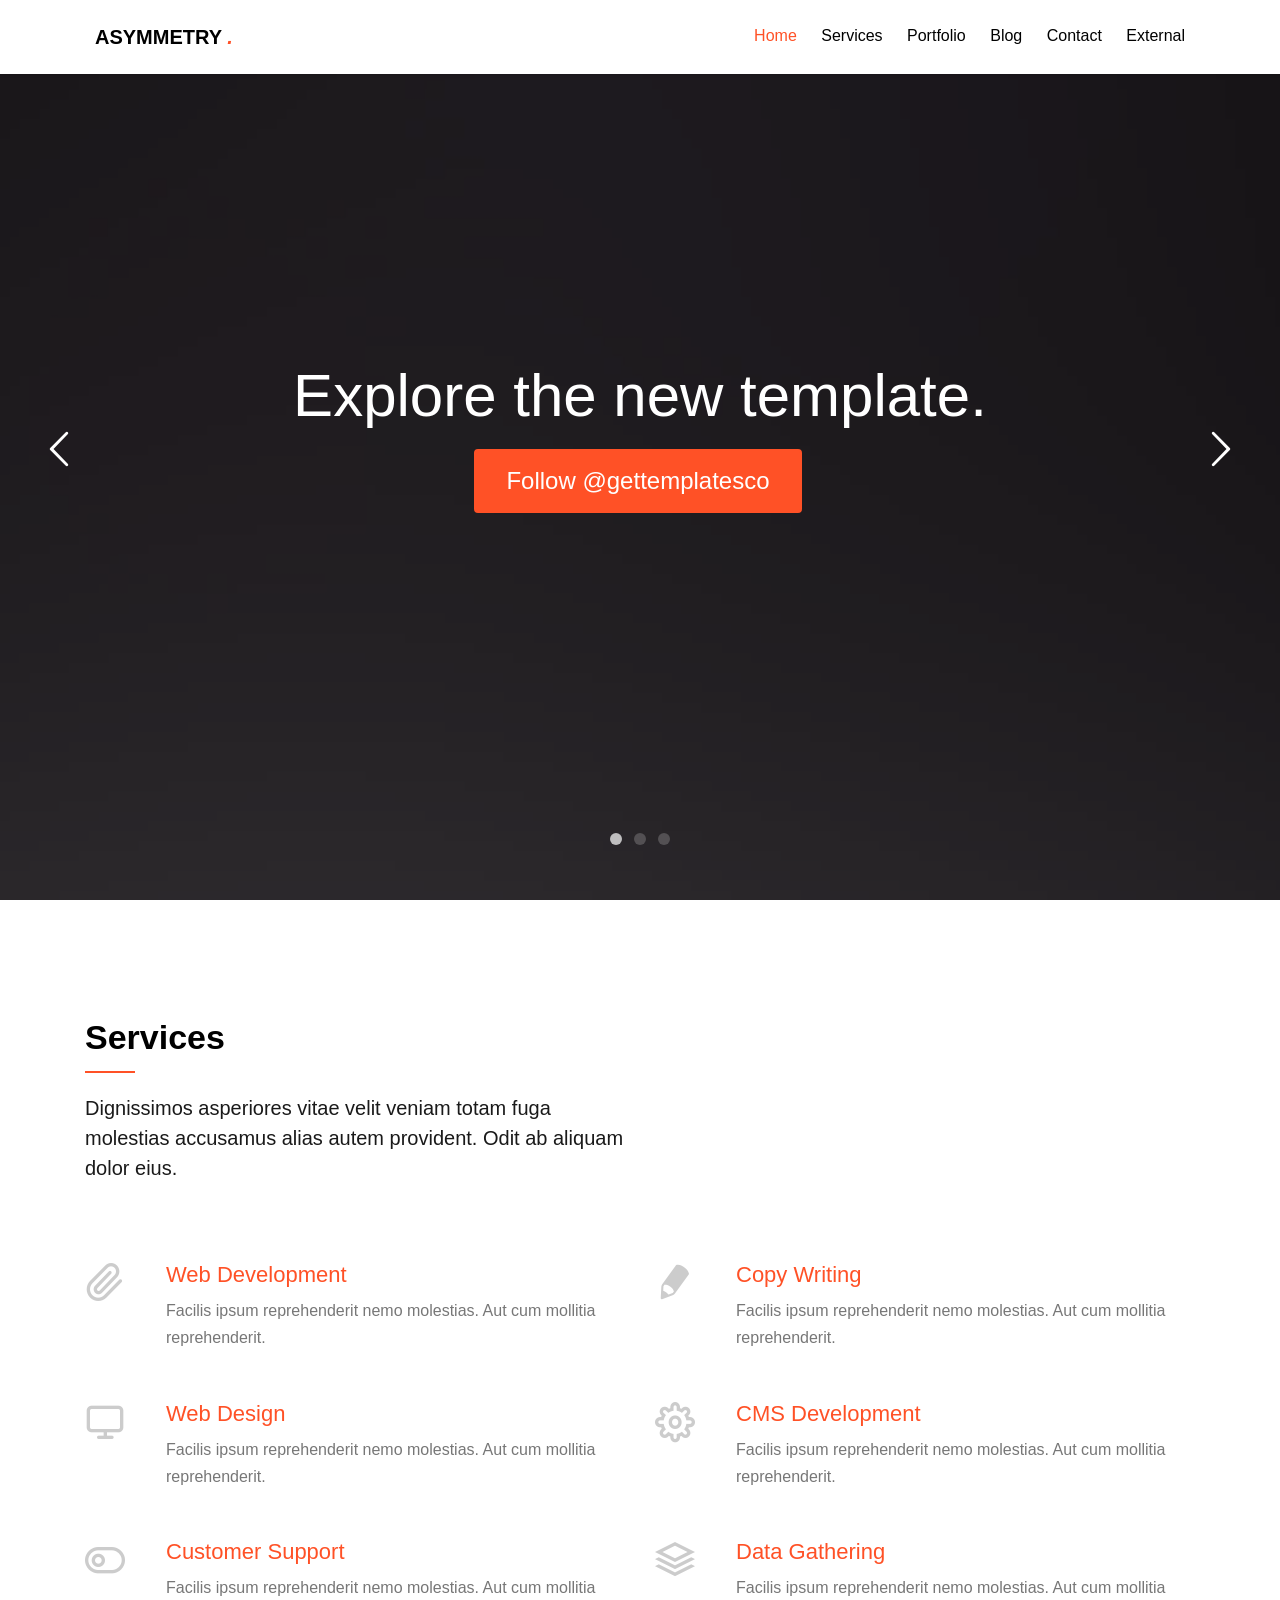
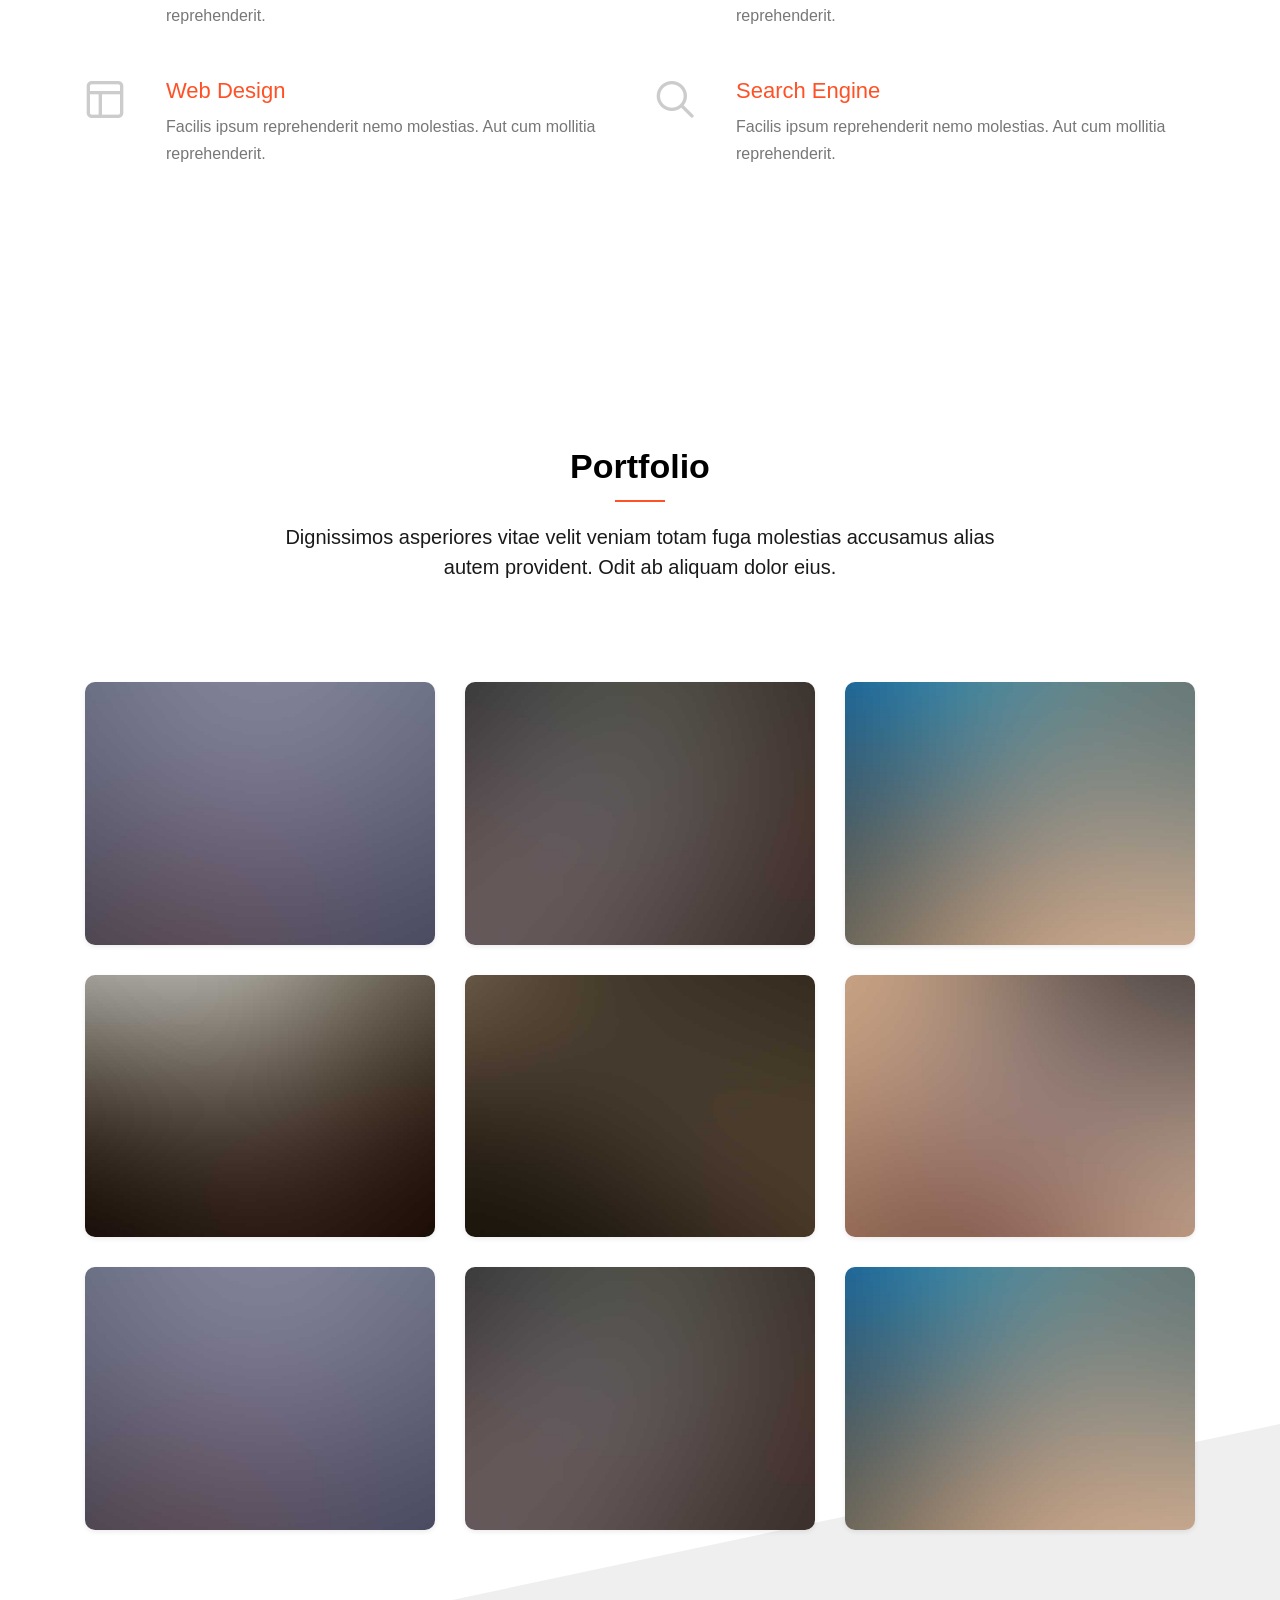
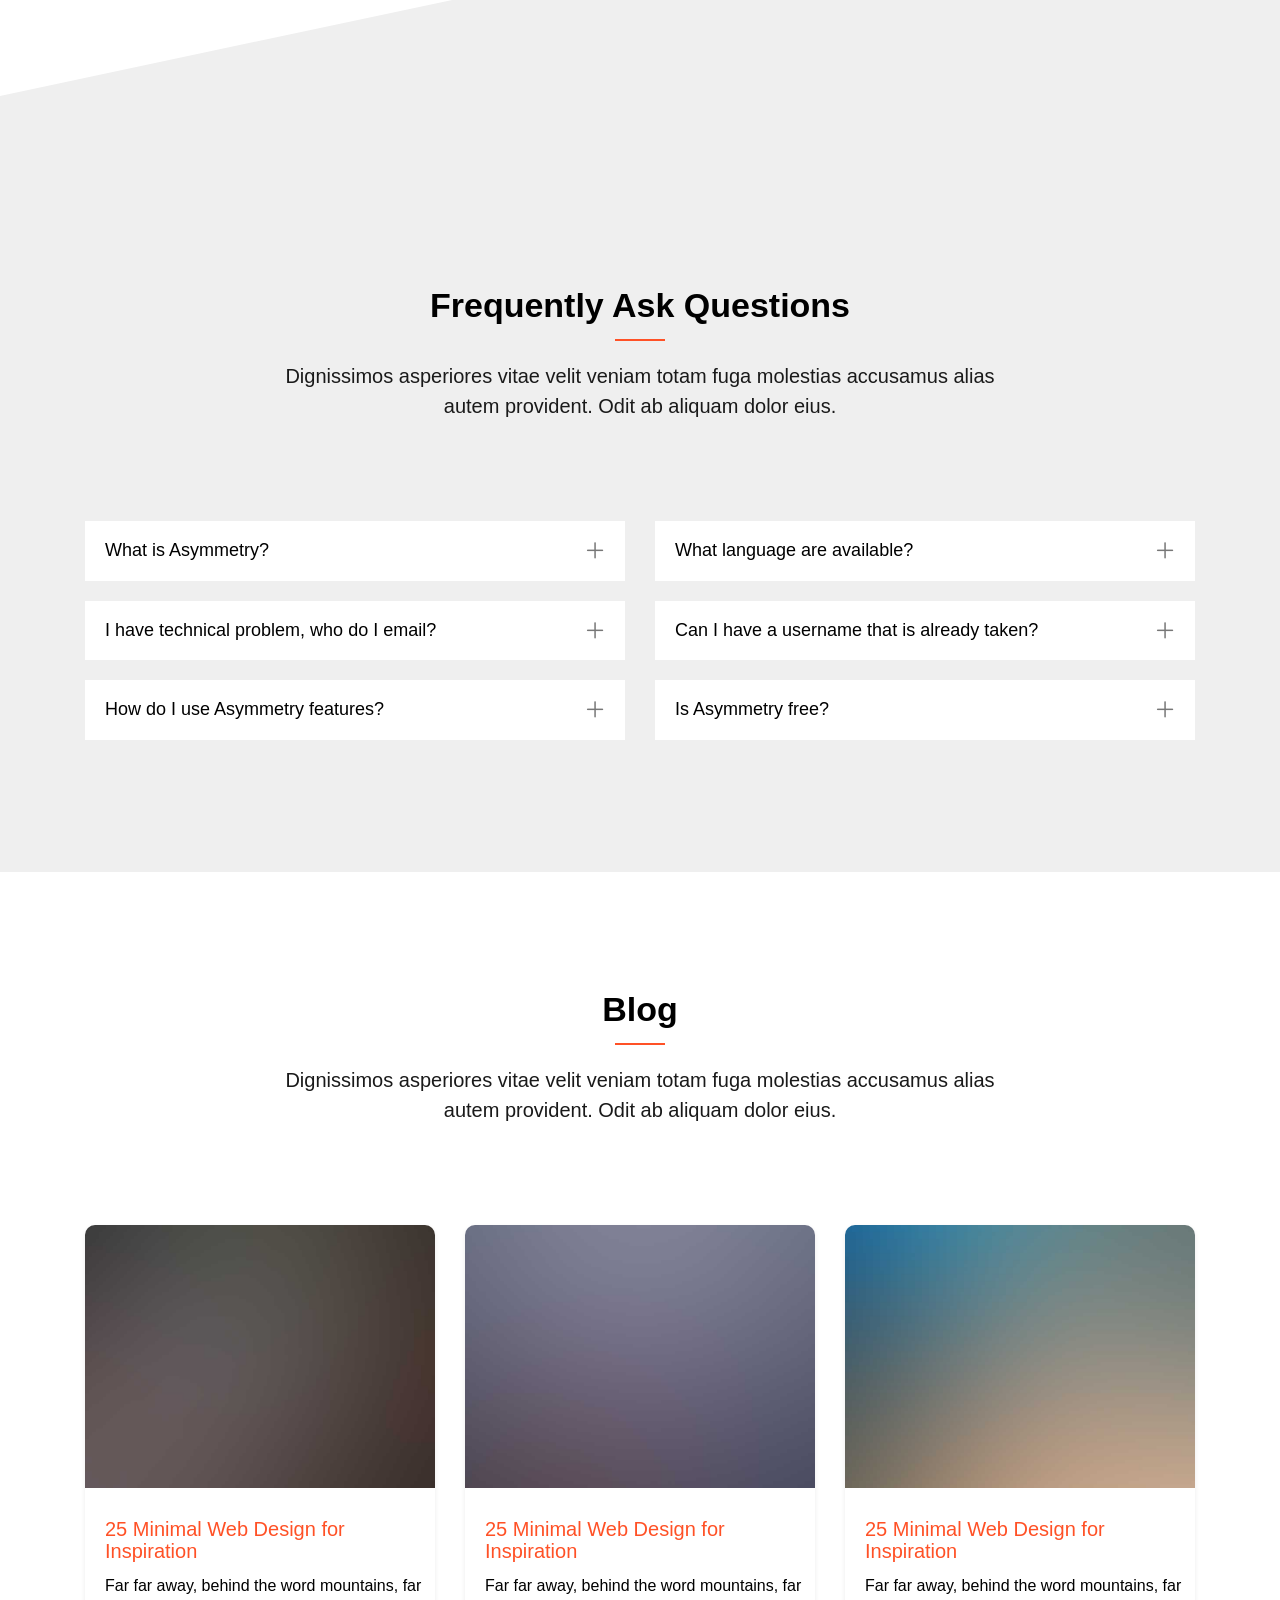
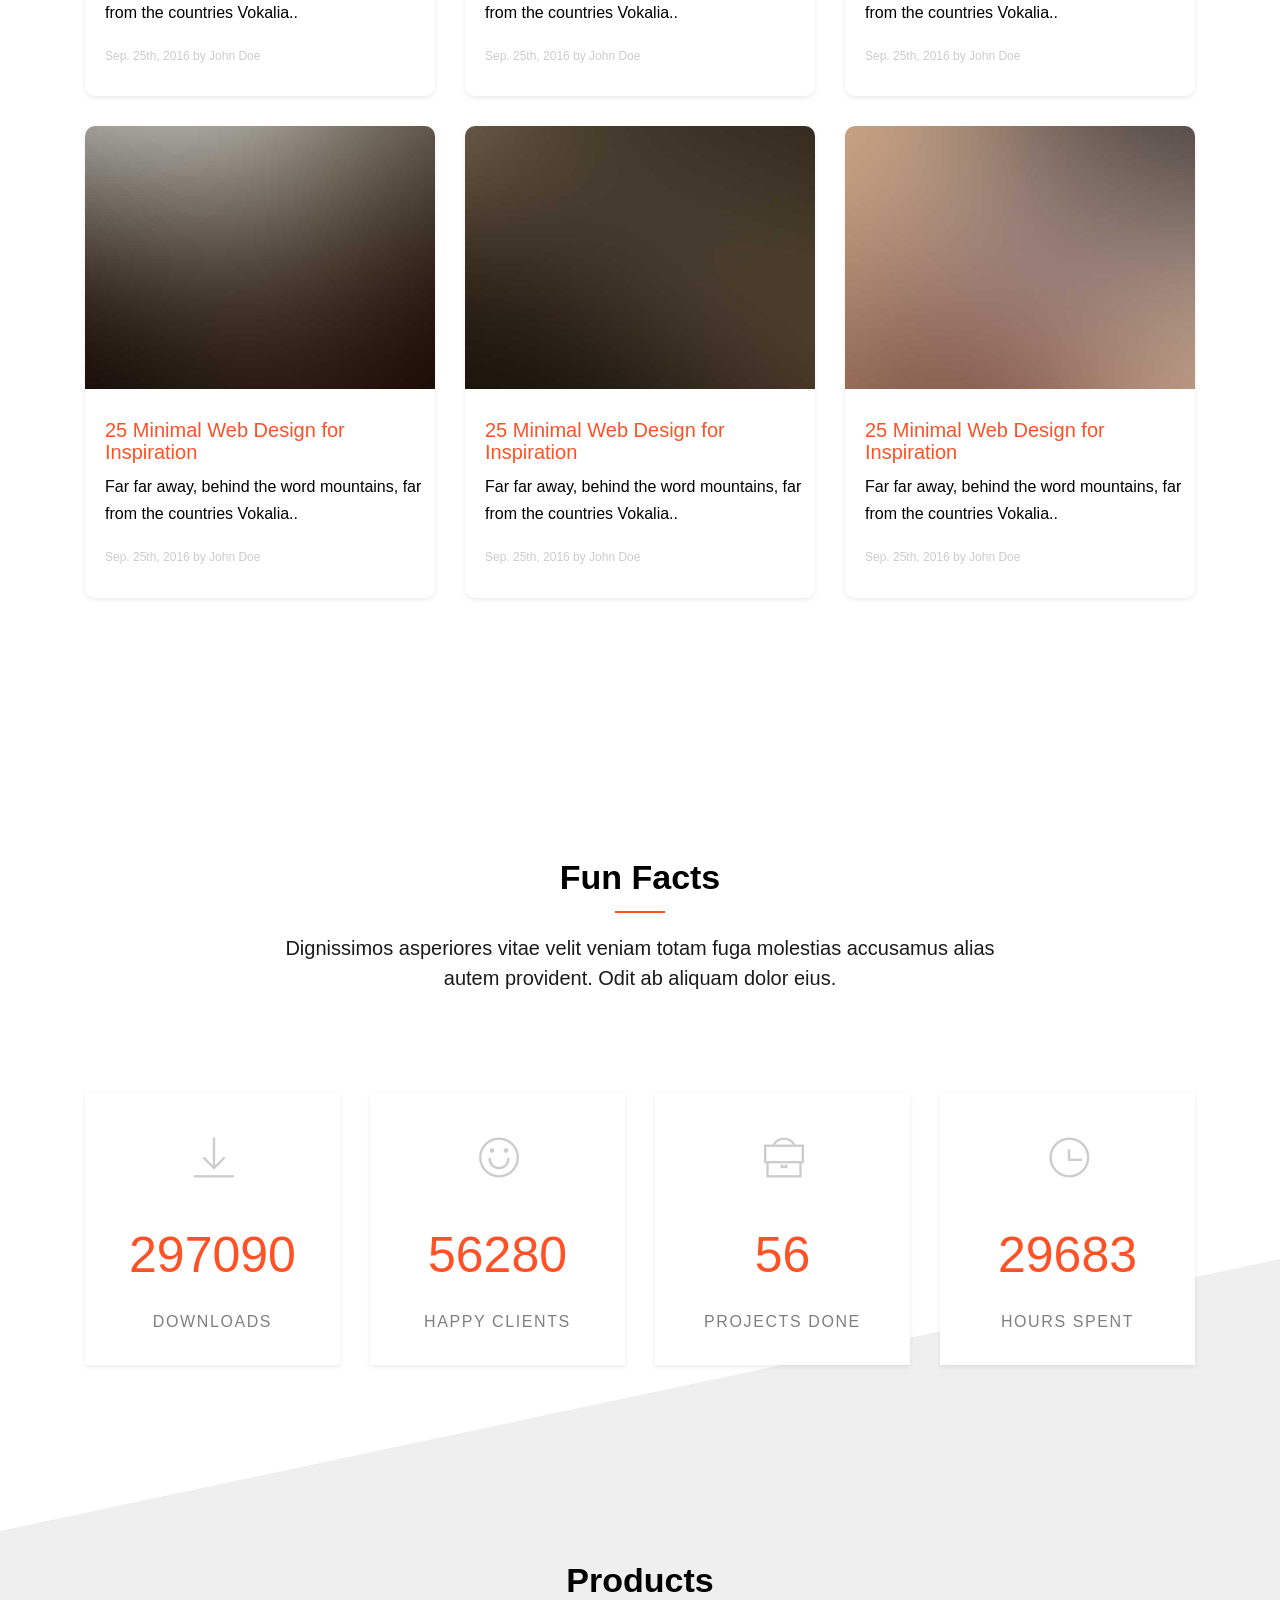
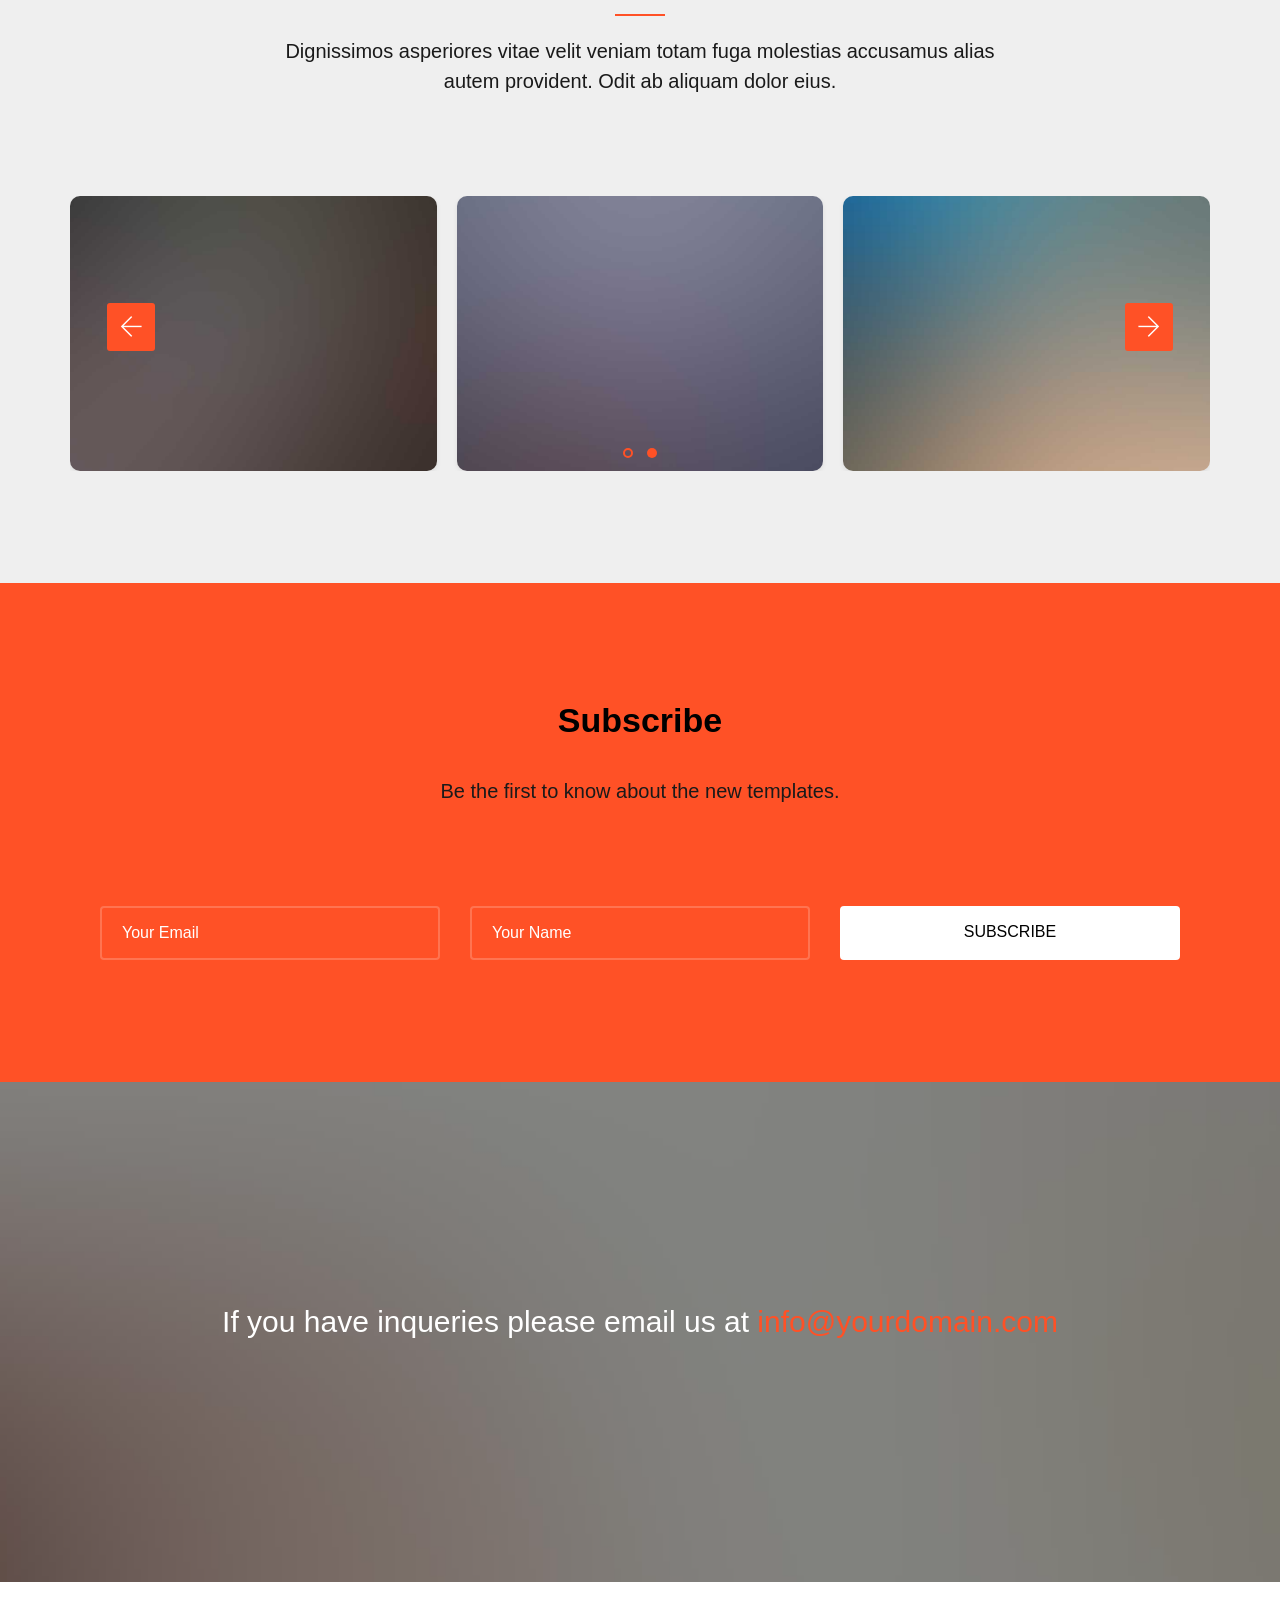
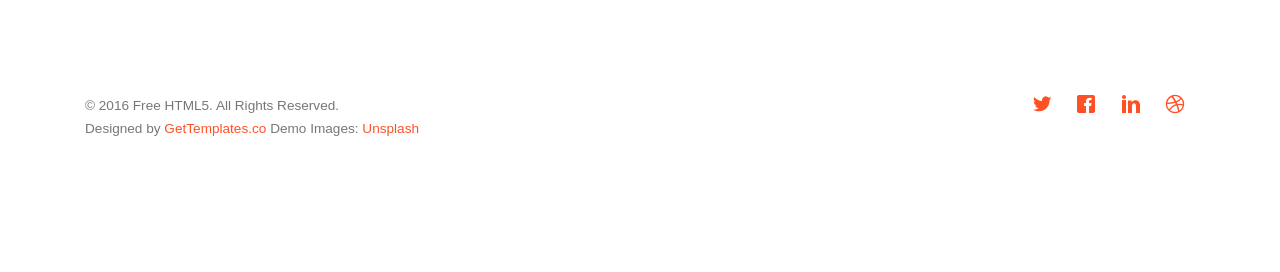
==== index.html @ 31408f21 "git設定" ====
<!DOCTYPE HTML>
<!--
	Asymmetry by gettemplates.co
	Twitter: http://twitter.com/gettemplateco
	URL: http://gettemplates.co
-->
<html>
	<head>
	<meta charset="utf-8">
	<meta http-equiv="X-UA-Compatible" content="IE=edge">
	<title>Asymmetry &mdash; Free Website Template, Free HTML5 Template by gettemplates.co</title>
	<meta name="viewport" content="width=device-width, initial-scale=1">
	<meta name="description" content="Free HTML5 Website Template by gettemplates.co" />
	<meta name="keywords" content="free website templates, free html5, free template, free bootstrap, free website template, html5, css3, mobile first, responsive" />
	<meta name="author" content="gettemplates.co" />

  	<!-- Facebook and Twitter integration -->
	<meta property="og:title" content=""/>
	<meta property="og:image" content=""/>
	<meta property="og:url" content=""/>
	<meta property="og:site_name" content=""/>
	<meta property="og:description" content=""/>
	<meta name="twitter:title" content="" />
	<meta name="twitter:image" content="" />
	<meta name="twitter:url" content="" />
	<meta name="twitter:card" content="" />

	<!-- <link href="https://fonts.googleapis.com/css?family=Droid+Sans" rel="stylesheet"> -->
	
	<!-- Animate.css -->
	<link rel="stylesheet" href="css/animate.css">
	<!-- Icomoon Icon Fonts-->
	<link rel="stylesheet" href="css/icomoon.css">
	<!-- Themify Icons-->
	<link rel="stylesheet" href="css/themify-icons.css">
	<!-- Bootstrap  -->
	<link rel="stylesheet" href="css/bootstrap.css">
	<!-- Magnific Popup -->
	<link rel="stylesheet" href="css/magnific-popup.css">
	<!-- Owl Carousel  -->
	<link rel="stylesheet" href="css/owl.carousel.min.css">
	<link rel="stylesheet" href="css/owl.theme.default.min.css">
	<!-- Flexslider -->
	<link rel="stylesheet" href="css/flexslider.css">
	<!-- Theme style  -->
	<link rel="stylesheet" href="css/style.css">

	<!-- Modernizr JS -->
	<script src="js/modernizr-2.6.2.min.js"></script>
	<!-- FOR IE9 below -->
	<!--[if lt IE 9]>
	<script src="js/respond.min.js"></script>
	<![endif]-->

	</head>
	<body>
		
	<div class="gtco-loader"></div>
	
	<div id="page">
	<nav class="gtco-nav" role="navigation">
		<div class="gtco-container">
			<div class="row">
				<div class="col-sm-2 col-xs-12">
					<div id="gtco-logo"><a href="index.html">Asymmetry <em>.</em></a></div>
				</div>
				<div class="col-xs-10 text-right menu-1 main-nav">
					<ul>
						<li class="active"><a href="#" data-nav-section="home">Home</a></li>
						<li><a href="#" data-nav-section="services">Services</a></li>
						<li><a href="#" data-nav-section="portfolio">Portfolio</a></li>
						<li><a href="#" data-nav-section="blog">Blog</a></li>
						<li><a href="#" data-nav-section="contact">Contact</a></li>
						<li><a href="http://gettemplates.co/" class="external">External</a></li>
					</ul>
				</div>
			</div>
			
		</div>
	</nav>

	<div id="gtco-hero" class="js-fullheight"  data-section="home">
		<div class="flexslider js-fullheight">
			<ul class="slides">
		   	<li style="background-image: url(images/img_bg_1.jpg);">
		   		<div class="overlay"></div>
		   		<div class="container">
		   			<div class="col-md-10 col-md-offset-1 text-center js-fullheight slider-text">
		   				<div class="slider-text-inner">
		   					<h2>Explore the new template.</h2>
		   					<p><a href="http://twitter.com/gettempaltesco" target="_blank" class="btn btn-primary btn-lg">Follow @gettemplatesco</a></p>
		   				</div>
		   			</div>
		   		</div>
		   	</li>
		   	<li style="background-image: url(images/img_bg_2.jpg);">
		   		<div class="overlay"></div>
		   		<div class="container">
		   			<div class="col-md-10 col-md-offset-1 text-center js-fullheight slider-text">
		   				<div class="slider-text-inner">
		   					<h2>Creative. Innovative.Intuitive.</h2>
		   					<p><a href="#" class="btn btn-primary btn-lg">Get started</a></p>
		   				</div>
		   			</div>
		   		</div>
		   	</li>
		   	<li style="background-image: url(images/img_bg_3.jpg);">
		   		<div class="overlay"></div>
		   		<div class="container">
		   			<div class="col-md-10 col-md-offset-1 text-center js-fullheight slider-text">
		   				<div class="slider-text-inner">
		   					<h2>A new experience.</h2>
		   					<p><a href="#" class="btn btn-primary btn-lg">Get started</a></p>
		   				</div>
		   			</div>
		   		</div>
		   	</li>
		  	</ul>
	  	</div>
	</div>

	<div class="gtco-section-overflow">

		<div class="gtco-section" id="gtco-services" data-section="services">
			<div class="gtco-container">
				<div class="row">
					<div class="col-md-6">
						<div class="gtco-heading">
							<h2 class="gtco-left">Services</h2>
							<p>Dignissimos asperiores vitae velit veniam totam fuga molestias accusamus alias autem provident. Odit ab aliquam dolor eius.</p>
						</div>
					</div>
				</div>
				<div class="row">
					<div class="col-md-6">
						<div class="row">

							<div class="col-md-12">
								<div class="feature-left">
									<span class="icon">
										<i class="icon-paper-clip"></i>
									</span>
									<div class="feature-copy">
										<h3>Web Development</h3>
										<p>Facilis ipsum reprehenderit nemo molestias. Aut cum mollitia reprehenderit.</p>
									</div>
								</div>
							</div>
							<div class="col-md-12">
								<div class="feature-left">
									<span class="icon">
										<i class="icon-monitor"></i>
									</span>
									<div class="feature-copy">
										<h3>Web Design</h3>
										<p>Facilis ipsum reprehenderit nemo molestias. Aut cum mollitia reprehenderit.</p>
									</div>
								</div>
							</div>
							<div class="col-md-12">
								<div class="feature-left">
									<span class="icon">
										<i class="icon-toggle"></i>
									</span>
									<div class="feature-copy">
										<h3>Customer Support</h3>
										<p>Facilis ipsum reprehenderit nemo molestias. Aut cum mollitia reprehenderit.</p>
									</div>
								</div>
							</div>
							<div class="col-md-12">
								<div class="feature-left">
									<span class="icon">
										<i class="icon-layout"></i>
									</span>
									<div class="feature-copy">
										<h3>Web Design</h3>
										<p>Facilis ipsum reprehenderit nemo molestias. Aut cum mollitia reprehenderit.</p>
									</div>
								</div>
							</div>
						</div>
					</div>
					<div class="col-md-6 animate-box" data-animate-effect="fadeIn">
						<div class="row">
							<div class="col-md-12">
								<div class="feature-left">
									<span class="icon">
										<i class="icon-pencil"></i>
									</span>
									<div class="feature-copy">
										<h3>Copy Writing</h3>
										<p>Facilis ipsum reprehenderit nemo molestias. Aut cum mollitia reprehenderit.</p>
									</div>
								</div>
							</div>
							<div class="col-md-12">
								<div class="feature-left">
									<span class="icon">
										<i class="icon-cog"></i>
									</span>
									<div class="feature-copy">
										<h3>CMS Development</h3>
										<p>Facilis ipsum reprehenderit nemo molestias. Aut cum mollitia reprehenderit.</p>
									</div>
								</div>
							</div>
							<div class="col-md-12">
								<div class="feature-left">
									<span class="icon">
										<i class="icon-layers"></i>
									</span>
									<div class="feature-copy">
										<h3>Data Gathering</h3>
										<p>Facilis ipsum reprehenderit nemo molestias. Aut cum mollitia reprehenderit.</p>
									</div>
								</div>
							</div>
							<div class="col-md-12">
								<div class="feature-left">
									<span class="icon">
										<i class="icon-search"></i>
									</span>
									<div class="feature-copy">
										<h3>Search Engine</h3>
										<p>Facilis ipsum reprehenderit nemo molestias. Aut cum mollitia reprehenderit.</p>
									</div>
								</div>
							</div>
						</div>
					</div>
				</div>
			</div>
		</div>

		<div class="gtco-section" id="gtco-portfolio" data-section="portfolio">
			<div class="gtco-container">
				<div class="row">
					<div class="col-md-8 col-md-offset-2 text-center gtco-heading">
						<h2>Portfolio</h2>
						<p>Dignissimos asperiores vitae velit veniam totam fuga molestias accusamus alias autem provident. Odit ab aliquam dolor eius.</p>
					</div>
				</div>
				<div class="row">
					<div class="col-md-4">
						<a href="images/img_2.jpg" class="gtco-card-item image-popup" title="Project name here.">
							<figure>
								<div class="overlay"><i class="ti-plus"></i></div>
								<img src="images/img_2.jpg" alt="Image" class="img-responsive">
							</figure>
						</a>
					</div>
					<div class="col-md-4">
						<a href="images/img_1.jpg" class="gtco-card-item image-popup" title="Project name here.">
							<figure>
								<div class="overlay"><i class="ti-plus"></i></div>
								<img src="images/img_1.jpg" alt="Image" class="img-responsive">
							</figure>
						</a>
					</div>
					<div class="col-md-4">
						<a href="images/img_3.jpg" class="gtco-card-item image-popup" title="Project name here.">
							<figure>
								<div class="overlay"><i class="ti-plus"></i></div>
								<img src="images/img_3.jpg" alt="Image" class="img-responsive">
							</figure>
						</a>
					</div>

					<div class="col-md-4">
						<a href="images/img_4.jpg" class="gtco-card-item image-popup" title="Project name here.">
							<figure>
								<div class="overlay"><i class="ti-plus"></i></div>
								<img src="images/img_4.jpg" alt="Image" class="img-responsive">
							</figure>
						</a>
					</div>
					<div class="col-md-4">
						<a href="images/img_5.jpg" class="gtco-card-item image-popup" title="Project name here.">
							<figure>
								<div class="overlay"><i class="ti-plus"></i></div>
								<img src="images/img_5.jpg" alt="Image" class="img-responsive">
							</figure>
						</a>
					</div>
					<div class="col-md-4">
						<a href="images/img_6.jpg" class="gtco-card-item image-popup" title="Project name here.">
							<figure>
								<div class="overlay"><i class="ti-plus"></i></div>
								<img src="images/img_6.jpg" alt="Image" class="img-responsive">
							</figure>
						</a>
					</div>

					<div class="col-md-4">
						<a href="images/img_2.jpg" class="gtco-card-item image-popup" title="Project name here.">
							<figure>
								<div class="overlay"><i class="ti-plus"></i></div>
								<img src="images/img_2.jpg" alt="Image" class="img-responsive">
							</figure>
						</a>
					</div>
					<div class="col-md-4">
						<a href="images/img_1.jpg" class="gtco-card-item image-popup" title="Project name here.">
							<figure>
								<div class="overlay"><i class="ti-plus"></i></div>
								<img src="images/img_1.jpg" alt="Image" class="img-responsive">
							</figure>
						</a>
					</div>
					<div class="col-md-4">
						<a href="images/img_3.jpg" class="gtco-card-item image-popup" title="Project name here.">
							<figure>
								<div class="overlay"><i class="ti-plus"></i></div>
								<img src="images/img_3.jpg" alt="Image" class="img-responsive">
							</figure>
						</a>
					</div>

				</div>
			</div>
		</div>

		<div class="gtco-section" id="gtco-faq" data-section="faq">
			<div class="gtco-container">
				<div class="row">
					<div class="col-md-8 col-md-offset-2 text-center gtco-heading">
						<h2>Frequently Ask Questions</h2>
						<p>Dignissimos asperiores vitae velit veniam totam fuga molestias accusamus alias autem provident. Odit ab aliquam dolor eius.</p>
					</div>
				</div>
				<div class="row">
					<div class="col-md-6">

						<div class="gtco-accordion">
							<div class="gtco-accordion-heading">
								<div class="icon"><i class="icon-cross"></i></div>
								<h3>What is Asymmetry?</h3>
							</div>
							<div class="gtco-accordion-content">
								<div class="inner">
									<p>Far far away, behind the word mountains, far from the countries Vokalia and Consonantia, there live the blind texts. Separated they live in Bookmarksgrove right at the coast of the Semantics, a large language ocean.</p>
								</div>
							</div>
						</div>
						<div class="gtco-accordion">
							<div class="gtco-accordion-heading">
								<div class="icon"><i class="icon-cross"></i></div>
								<h3>I have technical problem, who do I email?</h3>
							</div>
							<div class="gtco-accordion-content">
								<div class="inner">
									<p>Far far away, behind the word mountains, far from the countries Vokalia and Consonantia, there live the blind texts. Separated they live in Bookmarksgrove right at the coast of the Semantics, a large language ocean.</p>
								</div>
							</div>
						</div>
						<div class="gtco-accordion">
							<div class="gtco-accordion-heading">
								<div class="icon"><i class="icon-cross"></i></div>
								<h3>How do I use Asymmetry features?</h3>
							</div>
							<div class="gtco-accordion-content">
								<div class="inner">
									<p>Far far away, behind the word mountains, far from the countries Vokalia and Consonantia, there live the blind texts. Separated they live in Bookmarksgrove right at the coast of the Semantics, a large language ocean.</p>
								</div>
							</div>
						</div>

					</div>
					<div class="col-md-6">

						<div class="gtco-accordion">
							<div class="gtco-accordion-heading">
								<div class="icon"><i class="icon-cross"></i></div>
								<h3>What language are available?</h3>
							</div>
							<div class="gtco-accordion-content">
								<div class="inner">
									<p>Far far away, behind the word mountains, far from the countries Vokalia and Consonantia, there live the blind texts. Separated they live in Bookmarksgrove right at the coast of the Semantics, a large language ocean.</p>
								</div>
							</div>
						</div>
						<div class="gtco-accordion">
							<div class="gtco-accordion-heading">
								<div class="icon"><i class="icon-cross"></i></div>
								<h3>Can I have a username that is already taken?</h3>
							</div>
							<div class="gtco-accordion-content">
								<div class="inner">
									<p>Far far away, behind the word mountains, far from the countries Vokalia and Consonantia, there live the blind texts. Separated they live in Bookmarksgrove right at the coast of the Semantics, a large language ocean.</p>
								</div>
							</div>
						</div>
						<div class="gtco-accordion">
							<div class="gtco-accordion-heading">
								<div class="icon"><i class="icon-cross"></i></div>
								<h3>Is Asymmetry free?</h3>
							</div>
							<div class="gtco-accordion-content">
								<div class="inner">
									<p>Far far away, behind the word mountains, far from the countries Vokalia and Consonantia, there live the blind texts. Separated they live in Bookmarksgrove right at the coast of the Semantics, a large language ocean.</p>
								</div>
							</div>
						</div>

					</div>
				</div>
			</div>
		</div>

	</div>
	
	<div id="gtco-blog" data-section="blog">
		<div class="gtco-container">
			<div class="row">
				<div class="col-md-8 col-md-offset-2 text-center gtco-heading">
					<h2>Blog</h2>
					<p>Dignissimos asperiores vitae velit veniam totam fuga molestias accusamus alias autem provident. Odit ab aliquam dolor eius.</p>
				</div>
			</div>
			<div class="row">
				<div class="col-md-4">
					<a href="#" class="gtco-card-item has-text">
						<figure>
							<div class="overlay"><i class="ti-plus"></i></div>
							<img src="images/img_1.jpg" alt="Image" class="img-responsive">
						</figure>
						<div class="gtco-text text-left">
							<h2>25 Minimal Web Design for Inspiration</h2>
							<p>Far far away, behind the word mountains, far from the countries Vokalia..</p>
							<p class="gtco-category">Sep. 25th, 2016 by John Doe</p>
						</div>
					</a>
				</div>

				<div class="col-md-4">
					<a href="#" class="gtco-card-item has-text">
						<figure>
							<div class="overlay"><i class="ti-plus"></i></div>
							<img src="images/img_2.jpg" alt="Image" class="img-responsive">
						</figure>
						<div class="gtco-text text-left">
							<h2>25 Minimal Web Design for Inspiration</h2>
							<p>Far far away, behind the word mountains, far from the countries Vokalia..</p>
							<p class="gtco-category">Sep. 25th, 2016 by John Doe</p>
						</div>
					</a>
				</div>
				<div class="clearfix visible-sm-block"></div>
				<div class="col-md-4">
					<a href="#" class="gtco-card-item has-text">
						<figure>
							<div class="overlay"><i class="ti-plus"></i></div>
							<img src="images/img_3.jpg" alt="Image" class="img-responsive">
						</figure>
						<div class="gtco-text text-left">
							<h2>25 Minimal Web Design for Inspiration</h2>
							<p>Far far away, behind the word mountains, far from the countries Vokalia..</p>
							<p class="gtco-category">Sep. 25th, 2016 by John Doe</p>
						</div>
					</a>
				</div>
				<div class="clearfix visible-lg-block visible-md-block"></div>

				<div class="col-md-4">
					<a href="#" class="gtco-card-item has-text">
						<figure>
							<div class="overlay"><i class="ti-plus"></i></div>
							<img src="images/img_4.jpg" alt="Image" class="img-responsive">
						</figure>
						<div class="gtco-text text-left">
							<h2>25 Minimal Web Design for Inspiration</h2>
							<p>Far far away, behind the word mountains, far from the countries Vokalia..</p>
							<p class="gtco-category">Sep. 25th, 2016 by John Doe</p>
						</div>
					</a>
				</div>
				<div class="clearfix visible-sm-block"></div>

				<div class="col-md-4">
					<a href="#" class="gtco-card-item has-text">
						<figure>
							<div class="overlay"><i class="ti-plus"></i></div>
							<img src="images/img_5.jpg" alt="Image" class="img-responsive">
						</figure>
						<div class="gtco-text text-left">
							<h2>25 Minimal Web Design for Inspiration</h2>
							<p>Far far away, behind the word mountains, far from the countries Vokalia..</p>
							<p class="gtco-category">Sep. 25th, 2016 by John Doe</p>
						</div>
					</a>
				</div>

				<div class="col-md-4">
					<a href="#" class="gtco-card-item has-text">
						<figure>
							<div class="overlay"><i class="ti-plus"></i></div>
							<img src="images/img_6.jpg" alt="Image" class="img-responsive">
						</figure>
						<div class="gtco-text text-left">
							<h2>25 Minimal Web Design for Inspiration</h2>
							<p>Far far away, behind the word mountains, far from the countries Vokalia..</p>
							<p class="gtco-category">Sep. 25th, 2016 by John Doe</p>
						</div>
					</a>
				</div>
				<div class="clearfix visible-lg-block visible-md-block"></div>
				<div class="clearfix visible-sm-block"></div>

			</div>
		</div>
	</div>

	<div class="gtco-section-overflow">
		<div id="gtco-counter" class="gtco-section">
			<div class="gtco-container">

				<div class="row">
					<div class="col-md-8 col-md-offset-2 text-center gtco-heading">
						<h2>Fun Facts</h2>
						<p>Dignissimos asperiores vitae velit veniam totam fuga molestias accusamus alias autem provident. Odit ab aliquam dolor eius.</p>
					</div>
				</div>

				<div class="row">
					
					<div class="col-md-3 col-sm-6 animate-box" data-animate-effect="fadeInLeft">
						<div class="feature-center">
							<span class="icon">
								<i class="ti-download"></i>
							</span>
							<span class="counter js-counter" data-from="0" data-to="2122070" data-speed="5000" data-refresh-interval="50">1</span>
							<span class="counter-label">Downloads</span>

						</div>
					</div>
					<div class="col-md-3 col-sm-6 animate-box" data-animate-effect="fadeInLeft">
						<div class="feature-center">
							<span class="icon">
								<i class="ti-face-smile"></i>
							</span>
							<span class="counter js-counter" data-from="0" data-to="402002" data-speed="5000" data-refresh-interval="50">1</span>
							<span class="counter-label">Happy Clients</span>
						</div>
					</div>
					<div class="col-md-3 col-sm-6 animate-box" data-animate-effect="fadeInLeft">
						<div class="feature-center">
							<span class="icon">
								<i class="ti-briefcase"></i>
							</span>
							<span class="counter js-counter" data-from="0" data-to="402" data-speed="5000" data-refresh-interval="50">1</span>
							<span class="counter-label">Projects Done</span>
						</div>
					</div>
					<div class="col-md-3 col-sm-6 animate-box" data-animate-effect="fadeInLeft">
						<div class="feature-center">
							<span class="icon">
								<i class="ti-time"></i>
							</span>
							<span class="counter js-counter" data-from="0" data-to="212023" data-speed="5000" data-refresh-interval="50">1</span>
							<span class="counter-label">Hours Spent</span>

						</div>
					</div>
						
				</div>
			</div>
		</div>

		<div id="gtco-products" data-section="products">
			<div class="gtco-container">
				<div class="row">
					<div class="col-md-8 col-md-offset-2 text-center gtco-heading">
						<h2>Products</h2>
						<p>Dignissimos asperiores vitae velit veniam totam fuga molestias accusamus alias autem provident. Odit ab aliquam dolor eius.</p>
					</div>
				</div>
				<div class="row">
					<div class="owl-carousel owl-carousel-carousel">
						<div class="item">
							<img src="images/img_1.jpg" alt="Free HTML5 Bootstrap Template by GetTemplates.co">
						</div>
						<div class="item">
							<img src="images/img_2.jpg" alt="Free HTML5 Bootstrap Template by GetTemplates.co">
						</div>
						<div class="item">
							<img src="images/img_3.jpg" alt="Free HTML5 Bootstrap Template by GetTemplates.co">
						</div>
						<div class="item">
							<img src="images/img_4.jpg" alt="Free HTML5 Bootstrap Template by GetTemplates.co">
						</div>
					</div>
				</div>
			</div>
		</div>

	</div>
	

	<div id="gtco-subscribe">
		<div class="gtco-container">
			<div class="row">
				<div class="col-md-8 col-md-offset-2 text-center gtco-heading">
					<h2>Subscribe</h2>
					<p>Be the first to know about the new templates.</p>
				</div>
			</div>
			<div class="row">
				<div class="col-md-12">
					<form class="form-inline">
						<div class="col-md-4 col-sm-4">
							<div class="form-group">
								<label for="email" class="sr-only">Email</label>
								<input type="email" class="form-control" id="email" placeholder="Your Email">
							</div>
						</div>
						<div class="col-md-4 col-sm-4">
							<div class="form-group">
								<label for="name" class="sr-only">Name</label>
								<input type="text" class="form-control" id="name" placeholder="Your Name">
							</div>
						</div>
						<div class="col-md-4 col-sm-4">
							<button type="submit" class="btn btn-danger btn-block">Subscribe</button>
						</div>
					</form>
				</div>
			</div>
		</div>
	</div>
	
	<div id="gtco-contact" data-section="contact" class="gtco-cover gtco-cover-xs" style="background-image:url(images/img_bg_2.jpg);">
		<div class="overlay"></div>
		<div class="gtco-container">
			<div class="row text-center">
				<div class="display-t">
					<div class="display-tc">
						<div class="col-md-12">
							<h3>If you have inqueries please email us at <a href="#">info@yourdomain.com</a></h3>
						</div>
					</div>
				</div>
			</div>
		</div>
	</div>
	

	<footer id="gtco-footer" role="contentinfo">
		<div class="gtco-container">
			
			<div class="row copyright">
				<div class="col-md-12">
					<p class="pull-left">
						<small class="block">&copy; 2016 Free HTML5. All Rights Reserved.</small> 
						<small class="block">Designed by <a href="http://gettemplates.co/" target="_blank">GetTemplates.co</a> Demo Images: <a href="http://unsplash.co/" target="_blank">Unsplash</a></small>
					</p>
					<p class="pull-right">
						<ul class="gtco-social-icons pull-right">
							<li><a href="#"><i class="icon-twitter"></i></a></li>
							<li><a href="#"><i class="icon-facebook"></i></a></li>
							<li><a href="#"><i class="icon-linkedin"></i></a></li>
							<li><a href="#"><i class="icon-dribbble"></i></a></li>
						</ul>
					</p>
				</div>
			</div>

		</div>
	</footer>
	</div>

	<div class="gototop js-top">
		<a href="#" class="js-gotop"><i class="icon-arrow-up"></i></a>
	</div>
	
	<!-- jQuery -->
	<script src="js/jquery.min.js"></script>
	<!-- jQuery Easing -->
	<script src="js/jquery.easing.1.3.js"></script>
	<!-- Bootstrap -->
	<script src="js/bootstrap.min.js"></script>
	<!-- Waypoints -->
	<script src="js/jquery.waypoints.min.js"></script>
	<!-- Carousel -->
	<script src="js/owl.carousel.min.js"></script>
	<!-- countTo -->
	<script src="js/jquery.countTo.js"></script>
	<!-- Flexslider -->
	<script src="js/jquery.flexslider-min.js"></script>
	<!-- Magnific Popup -->
	<script src="js/jquery.magnific-popup.min.js"></script>
	<script src="js/magnific-popup-options.js"></script>
	<!-- Main -->
	<script src="js/main.js"></script>

	</body>
</html>
---- css/icomoon.css ----
@font-face {
  font-family: 'icomoon';
  src:  url('../fonts/icomoon/icomoon.eot?6iuir');
  src:  url('../fonts/icomoon/icomoon.eot?6iuir#iefix') format('embedded-opentype'),
    url('../fonts/icomoon/icomoon.ttf?6iuir') format('truetype'),
    url('../fonts/icomoon/icomoon.woff?6iuir') format('woff'),
    url('../fonts/icomoon/icomoon.svg?6iuir#icomoon') format('svg');
  font-weight: normal;
  font-style: normal;
}

[class^="icon-"], [class*=" icon-"] {
  /* use !important to prevent issues with browser extensions that change fonts */
  font-family: 'icomoon' !important;
  speak: none;
  font-style: normal;
  font-weight: normal;
  font-variant: normal;
  text-transform: none;
  line-height: 1;

  /* Better Font Rendering =========== */
  -webkit-font-smoothing: antialiased;
  -moz-osx-font-smoothing: grayscale;
}

.icon-eye:before {
  content: "\e000";
}
.icon-paper-clip:before {
  content: "\e001";
}
.icon-mail:before {
  content: "\e002";
}
.icon-toggle:before {
  content: "\e003";
}
.icon-layout:before {
  content: "\e004";
}
.icon-link:before {
  content: "\e005";
}
.icon-bell:before {
  content: "\e006";
}
.icon-lock:before {
  content: "\e007";
}
.icon-unlock:before {
  content: "\e008";
}
.icon-ribbon:before {
  content: "\e009";
}
.icon-image:before {
  content: "\e010";
}
.icon-signal:before {
  content: "\e011";
}
.icon-target:before {
  content: "\e012";
}
.icon-clipboard:before {
  content: "\e013";
}
.icon-clock:before {
  content: "\e014";
}
.icon-watch:before {
  content: "\e015";
}
.icon-air-play:before {
  content: "\e016";
}
.icon-camera:before {
  content: "\e017";
}
.icon-video:before {
  content: "\e018";
}
.icon-disc:before {
  content: "\e019";
}
.icon-printer:before {
  content: "\e020";
}
.icon-monitor:before {
  content: "\e021";
}
.icon-server:before {
  content: "\e022";
}
.icon-cog:before {
  content: "\e023";
}
.icon-heart:before {
  content: "\e024";
}
.icon-paragraph:before {
  content: "\e025";
}
.icon-align-justify:before {
  content: "\e026";
}
.icon-align-left:before {
  content: "\e027";
}
.icon-align-center:before {
  content: "\e028";
}
.icon-align-right:before {
  content: "\e029";
}
.icon-book:before {
  content: "\e030";
}
.icon-layers:before {
  content: "\e031";
}
.icon-stack:before {
  content: "\e032";
}
.icon-stack-2:before {
  content: "\e033";
}
.icon-paper:before {
  content: "\e034";
}
.icon-paper-stack:before {
  content: "\e035";
}
.icon-search:before {
  content: "\e036";
}
.icon-zoom-in:before {
  content: "\e037";
}
.icon-zoom-out:before {
  content: "\e038";
}
.icon-reply:before {
  content: "\e039";
}
.icon-circle-plus:before {
  content: "\e040";
}
.icon-circle-minus:before {
  content: "\e041";
}
.icon-circle-check:before {
  content: "\e042";
}
.icon-circle-cross:before {
  content: "\e043";
}
.icon-square-plus:before {
  content: "\e044";
}
.icon-square-minus:before {
  content: "\e045";
}
.icon-square-check:before {
  content: "\e046";
}
.icon-square-cross:before {
  content: "\e047";
}
.icon-microphone:before {
  content: "\e048";
}
.icon-record:before {
  content: "\e049";
}
.icon-skip-back:before {
  content: "\e050";
}
.icon-rewind:before {
  content: "\e051";
}
.icon-play:before {
  content: "\e052";
}
.icon-pause:before {
  content: "\e053";
}
.icon-stop:before {
  content: "\e054";
}
.icon-fast-forward:before {
  content: "\e055";
}
.icon-skip-forward:before {
  content: "\e056";
}
.icon-shuffle:before {
  content: "\e057";
}
.icon-repeat:before {
  content: "\e058";
}
.icon-folder:before {
  content: "\e059";
}
.icon-umbrella:before {
  content: "\e060";
}
.icon-moon:before {
  content: "\e061";
}
.icon-thermometer:before {
  content: "\e062";
}
.icon-drop:before {
  content: "\e063";
}
.icon-sun:before {
  content: "\e064";
}
.icon-cloud:before {
  content: "\e065";
}
.icon-cloud-upload:before {
  content: "\e066";
}
.icon-cloud-download:before {
  content: "\e067";
}
.icon-upload:before {
  content: "\e068";
}
.icon-download:before {
  content: "\e069";
}
.icon-location:before {
  content: "\e070";
}
.icon-location-2:before {
  content: "\e071";
}
.icon-map:before {
  content: "\e072";
}
.icon-battery:before {
  content: "\e073";
}
.icon-head:before {
  content: "\e074";
}
.icon-briefcase:before {
  content: "\e075";
}
.icon-speech-bubble:before {
  content: "\e076";
}
.icon-anchor:before {
  content: "\e077";
}
.icon-globe:before {
  content: "\e078";
}
.icon-box:before {
  content: "\e079";
}
.icon-reload:before {
  content: "\e080";
}
.icon-share:before {
  content: "\e081";
}
.icon-marquee:before {
  content: "\e082";
}
.icon-marquee-plus:before {
  content: "\e083";
}
.icon-marquee-minus:before {
  content: "\e084";
}
.icon-tag:before {
  content: "\e085";
}
.icon-power:before {
  content: "\e086";
}
.icon-command:before {
  content: "\e087";
}
.icon-alt:before {
  content: "\e088";
}
.icon-esc:before {
  content: "\e089";
}
.icon-bar-graph:before {
  content: "\e090";
}
.icon-bar-graph-2:before {
  content: "\e091";
}
.icon-pie-graph:before {
  content: "\e092";
}
.icon-star:before {
  content: "\e093";
}
.icon-arrow-left:before {
  content: "\e094";
}
.icon-arrow-right:before {
  content: "\e095";
}
.icon-arrow-up:before {
  content: "\e096";
}
.icon-arrow-down:before {
  content: "\e097";
}
.icon-volume:before {
  content: "\e098";
}
.icon-mute:before {
  content: "\e099";
}
.icon-content-right:before {
  content: "\e100";
}
.icon-content-left:before {
  content: "\e101";
}
.icon-grid:before {
  content: "\e102";
}
.icon-grid-2:before {
  content: "\e103";
}
.icon-columns:before {
  content: "\e104";
}
.icon-loader:before {
  content: "\e105";
}
.icon-bag:before {
  content: "\e106";
}
.icon-ban:before {
  content: "\e107";
}
.icon-flag:before {
  content: "\e108";
}
.icon-trash:before {
  content: "\e109";
}
.icon-expand:before {
  content: "\e110";
}
.icon-contract:before {
  content: "\e111";
}
.icon-maximize:before {
  content: "\e112";
}
.icon-minimize:before {
  content: "\e113";
}
.icon-plus:before {
  content: "\e114";
}
.icon-minus:before {
  content: "\e115";
}
.icon-check:before {
  content: "\e116";
}
.icon-cross:before {
  content: "\e117";
}
.icon-move:before {
  content: "\e118";
}
.icon-delete:before {
  content: "\e119";
}
.icon-menu:before {
  content: "\e120";
}
.icon-archive:before {
  content: "\e121";
}
.icon-inbox:before {
  content: "\e122";
}
.icon-outbox:before {
  content: "\e123";
}
.icon-file:before {
  content: "\e124";
}
.icon-file-add:before {
  content: "\e125";
}
.icon-file-subtract:before {
  content: "\e126";
}
.icon-help:before {
  content: "\e127";
}
.icon-open:before {
  content: "\e128";
}
.icon-ellipsis:before {
  content: "\e129";
}
.icon-add-to-list:before {
  content: "\e900";
}
.icon-classic-computer:before {
  content: "\e901";
}
.icon-controller-fast-backward:before {
  content: "\e902";
}
.icon-creative-commons-attribution:before {
  content: "\e903";
}
.icon-creative-commons-noderivs:before {
  content: "\e904";
}
.icon-creative-commons-noncommercial-eu:before {
  content: "\e905";
}
.icon-creative-commons-noncommercial-us:before {
  content: "\e906";
}
.icon-creative-commons-public-domain:before {
  content: "\e907";
}
.icon-creative-commons-remix:before {
  content: "\e908";
}
.icon-creative-commons-share:before {
  content: "\e909";
}
.icon-creative-commons-sharealike:before {
  content: "\e90a";
}
.icon-creative-commons:before {
  content: "\e90b";
}
.icon-document-landscape:before {
  content: "\e90c";
}
.icon-remove-user:before {
  content: "\e90d";
}
.icon-warning:before {
  content: "\e90e";
}
.icon-arrow-bold-down:before {
  content: "\e90f";
}
.icon-arrow-bold-left:before {
  content: "\e910";
}
.icon-arrow-bold-right:before {
  content: "\e911";
}
.icon-arrow-bold-up:before {
  content: "\e912";
}
.icon-arrow-down2:before {
  content: "\e913";
}
.icon-arrow-left2:before {
  content: "\e914";
}
.icon-arrow-long-down:before {
  content: "\e915";
}
.icon-arrow-long-left:before {
  content: "\e916";
}
.icon-arrow-long-right:before {
  content: "\e917";
}
.icon-arrow-long-up:before {
  content: "\e918";
}
.icon-arrow-right2:before {
  content: "\e919";
}
.icon-arrow-up2:before {
  content: "\e91a";
}
.icon-arrow-with-circle-down:before {
  content: "\e91b";
}
.icon-arrow-with-circle-left:before {
  content: "\e91c";
}
.icon-arrow-with-circle-right:before {
  content: "\e91d";
}
.icon-arrow-with-circle-up:before {
  content: "\e91e";
}
.icon-bookmark:before {
  content: "\e91f";
}
.icon-bookmarks:before {
  content: "\e920";
}
.icon-chevron-down:before {
  content: "\e921";
}
.icon-chevron-left:before {
  content: "\e922";
}
.icon-chevron-right:before {
  content: "\e923";
}
.icon-chevron-small-down:before {
  content: "\e924";
}
.icon-chevron-small-left:before {
  content: "\e925";
}
.icon-chevron-small-right:before {
  content: "\e926";
}
.icon-chevron-small-up:before {
  content: "\e927";
}
.icon-chevron-thin-down:before {
  content: "\e928";
}
.icon-chevron-thin-left:before {
  content: "\e929";
}
.icon-chevron-thin-right:before {
  content: "\e92a";
}
.icon-chevron-thin-up:before {
  content: "\e92b";
}
.icon-chevron-up:before {
  content: "\e92c";
}
.icon-chevron-with-circle-down:before {
  content: "\e92d";
}
.icon-chevron-with-circle-left:before {
  content: "\e92e";
}
.icon-chevron-with-circle-right:before {
  content: "\e92f";
}
.icon-chevron-with-circle-up:before {
  content: "\e930";
}
.icon-cloud2:before {
  content: "\e931";
}
.icon-controller-fast-forward:before {
  content: "\e932";
}
.icon-controller-jump-to-start:before {
  content: "\e933";
}
.icon-controller-next:before {
  content: "\e934";
}
.icon-controller-paus:before {
  content: "\e935";
}
.icon-controller-play:before {
  content: "\e936";
}
.icon-controller-record:before {
  content: "\e937";
}
.icon-controller-stop:before {
  content: "\e938";
}
.icon-controller-volume:before {
  content: "\e939";
}
.icon-dot-single:before {
  content: "\e93a";
}
.icon-dots-three-horizontal:before {
  content: "\e93b";
}
.icon-dots-three-vertical:before {
  content: "\e93c";
}
.icon-dots-two-horizontal:before {
  content: "\e93d";
}
.icon-dots-two-vertical:before {
  content: "\e93e";
}
.icon-download2:before {
  content: "\e93f";
}
.icon-emoji-flirt:before {
  content: "\e940";
}
.icon-flow-branch:before {
  content: "\e941";
}
.icon-flow-cascade:before {
  content: "\e942";
}
.icon-flow-line:before {
  content: "\e943";
}
.icon-flow-parallel:before {
  content: "\e944";
}
.icon-flow-tree:before {
  content: "\e945";
}
.icon-install:before {
  content: "\e946";
}
.icon-layers2:before {
  content: "\e947";
}
.icon-open-book:before {
  content: "\e948";
}
.icon-resize-100:before {
  content: "\e949";
}
.icon-resize-full-screen:before {
  content: "\e94a";
}
.icon-save:before {
  content: "\e94b";
}
.icon-select-arrows:before {
  content: "\e94c";
}
.icon-sound-mute:before {
  content: "\e94d";
}
.icon-sound:before {
  content: "\e94e";
}
.icon-trash2:before {
  content: "\e94f";
}
.icon-triangle-down:before {
  content: "\e950";
}
.icon-triangle-left:before {
  content: "\e951";
}
.icon-triangle-right:before {
  content: "\e952";
}
.icon-triangle-up:before {
  content: "\e953";
}
.icon-uninstall:before {
  content: "\e954";
}
.icon-upload-to-cloud:before {
  content: "\e955";
}
.icon-upload2:before {
  content: "\e956";
}
.icon-add-user:before {
  content: "\e957";
}
.icon-address:before {
  content: "\e958";
}
.icon-adjust:before {
  content: "\e959";
}
.icon-air:before {
  content: "\e95a";
}
.icon-aircraft-landing:before {
  content: "\e95b";
}
.icon-aircraft-take-off:before {
  content: "\e95c";
}
.icon-aircraft:before {
  content: "\e95d";
}
.icon-align-bottom:before {
  content: "\e95e";
}
.icon-align-horizontal-middle:before {
  content: "\e95f";
}
.icon-align-left2:before {
  content: "\e960";
}
.icon-align-right2:before {
  content: "\e961";
}
.icon-align-top:before {
  content: "\e962";
}
.icon-align-vertical-middle:before {
  content: "\e963";
}
.icon-archive2:before {
  content: "\e964";
}
.icon-area-graph:before {
  content: "\e965";
}
.icon-attachment:before {
  content: "\e966";
}
.icon-awareness-ribbon:before {
  content: "\e967";
}
.icon-back-in-time:before {
  content: "\e968";
}
.icon-back:before {
  content: "\e969";
}
.icon-bar-graph2:before {
  content: "\e96a";
}
.icon-battery2:before {
  content: "\e96b";
}
.icon-beamed-note:before {
  content: "\e96c";
}
.icon-bell2:before {
  content: "\e96d";
}
.icon-blackboard:before {
  content: "\e96e";
}
.icon-block:before {
  content: "\e96f";
}
.icon-book2:before {
  content: "\e970";
}
.icon-bowl:before {
  content: "\e971";
}
.icon-box2:before {
  content: "\e972";
}
.icon-briefcase2:before {
  content: "\e973";
}
.icon-browser:before {
  content: "\e974";
}
.icon-brush:before {
  content: "\e975";
}
.icon-bucket:before {
  content: "\e976";
}
.icon-cake:before {
  content: "\e977";
}
.icon-calculator:before {
  content: "\e978";
}
.icon-calendar:before {
  content: "\e979";
}
.icon-camera2:before {
  content: "\e97a";
}
.icon-ccw:before {
  content: "\e97b";
}
.icon-chat:before {
  content: "\e97c";
}
.icon-check2:before {
  content: "\e97d";
}
.icon-circle-with-cross:before {
  content: "\e97e";
}
.icon-circle-with-minus:before {
  content: "\e97f";
}
.icon-circle-with-plus:before {
  content: "\e980";
}
.icon-circle:before {
  content: "\e981";
}
.icon-circular-graph:before {
  content: "\e982";
}
.icon-clapperboard:before {
  content: "\e983";
}
.icon-clipboard2:before {
  content: "\e984";
}
.icon-clock2:before {
  content: "\e985";
}
.icon-code:before {
  content: "\e986";
}
.icon-cog2:before {
  content: "\e987";
}
.icon-colours:before {
  content: "\e988";
}
.icon-compass:before {
  content: "\e989";
}
.icon-copy:before {
  content: "\e98a";
}
.icon-credit-card:before {
  content: "\e98b";
}
.icon-credit:before {
  content: "\e98c";
}
.icon-cross2:before {
  content: "\e98d";
}
.icon-cup:before {
  content: "\e98e";
}
.icon-cw:before {
  content: "\e98f";
}
.icon-cycle:before {
  content: "\e990";
}
.icon-database:before {
  content: "\e991";
}
.icon-dial-pad:before {
  content: "\e992";
}
.icon-direction:before {
  content: "\e993";
}
.icon-document:before {
  content: "\e994";
}
.icon-documents:before {
  content: "\e995";
}
.icon-drink:before {
  content: "\e996";
}
.icon-drive:before {
  content: "\e997";
}
.icon-drop2:before {
  content: "\e998";
}
.icon-edit:before {
  content: "\e999";
}
.icon-email:before {
  content: "\e99a";
}
.icon-emoji-happy:before {
  content: "\e99b";
}
.icon-emoji-neutral:before {
  content: "\e99c";
}
.icon-emoji-sad:before {
  content: "\e99d";
}
.icon-erase:before {
  content: "\e99e";
}
.icon-eraser:before {
  content: "\e99f";
}
.icon-export:before {
  content: "\e9a0";
}
.icon-eye2:before {
  content: "\e9a1";
}
.icon-feather:before {
  content: "\e9a2";
}
.icon-flag2:before {
  content: "\e9a3";
}
.icon-flash:before {
  content: "\e9a4";
}
.icon-flashlight:before {
  content: "\e9a5";
}
.icon-flat-brush:before {
  content: "\e9a6";
}
.icon-folder-images:before {
  content: "\e9a7";
}
.icon-folder-music:before {
  content: "\e9a8";
}
.icon-folder-video:before {
  content: "\e9a9";
}
.icon-folder2:before {
  content: "\e9aa";
}
.icon-forward:before {
  content: "\e9ab";
}
.icon-funnel:before {
  content: "\e9ac";
}
.icon-game-controller:before {
  content: "\e9ad";
}
.icon-gauge:before {
  content: "\e9ae";
}
.icon-globe2:before {
  content: "\e9af";
}
.icon-graduation-cap:before {
  content: "\e9b0";
}
.icon-grid2:before {
  content: "\e9b1";
}
.icon-hair-cross:before {
  content: "\e9b2";
}
.icon-hand:before {
  content: "\e9b3";
}
.icon-heart-outlined:before {
  content: "\e9b4";
}
.icon-heart2:before {
  content: "\e9b5";
}
.icon-help-with-circle:before {
  content: "\e9b6";
}
.icon-help2:before {
  content: "\e9b7";
}
.icon-home:before {
  content: "\e9b8";
}
.icon-hour-glass:before {
  content: "\e9b9";
}
.icon-image-inverted:before {
  content: "\e9ba";
}
.icon-image2:before {
  content: "\e9bb";
}
.icon-images:before {
  content: "\e9bc";
}
.icon-inbox2:before {
  content: "\e9bd";
}
.icon-infinity:before {
  content: "\e9be";
}
.icon-info-with-circle:before {
  content: "\e9bf";
}
.icon-info:before {
  content: "\e9c0";
}
.icon-key:before {
  content: "\e9c1";
}
.icon-keyboard:before {
  content: "\e9c2";
}
.icon-lab-flask:before {
  content: "\e9c3";
}
.icon-landline:before {
  content: "\e9c4";
}
.icon-language:before {
  content: "\e9c5";
}
.icon-laptop:before {
  content: "\e9c6";
}
.icon-leaf:before {
  content: "\e9c7";
}
.icon-level-down:before {
  content: "\e9c8";
}
.icon-level-up:before {
  content: "\e9c9";
}
.icon-lifebuoy:before {
  content: "\e9ca";
}
.icon-light-bulb:before {
  content: "\e9cb";
}
.icon-light-down:before {
  content: "\e9cc";
}
.icon-light-up:before {
  content: "\e9cd";
}
.icon-line-graph:before {
  content: "\e9ce";
}
.icon-link2:before {
  content: "\e9cf";
}
.icon-list:before {
  content: "\e9d0";
}
.icon-location-pin:before {
  content: "\e9d1";
}
.icon-location2:before {
  content: "\e9d2";
}
.icon-lock-open:before {
  content: "\e9d3";
}
.icon-lock2:before {
  content: "\e9d4";
}
.icon-log-out:before {
  content: "\e9d5";
}
.icon-login:before {
  content: "\e9d6";
}
.icon-loop:before {
  content: "\e9d7";
}
.icon-magnet:before {
  content: "\e9d8";
}
.icon-magnifying-glass:before {
  content: "\e9d9";
}
.icon-mail2:before {
  content: "\e9da";
}
.icon-man:before {
  content: "\e9db";
}
.icon-map2:before {
  content: "\e9dc";
}
.icon-mask:before {
  content: "\e9dd";
}
.icon-medal:before {
  content: "\e9de";
}
.icon-megaphone:before {
  content: "\e9df";
}
.icon-menu2:before {
  content: "\e9e0";
}
.icon-message:before {
  content: "\e9e1";
}
.icon-mic:before {
  content: "\e9e2";
}
.icon-minus2:before {
  content: "\e9e3";
}
.icon-mobile:before {
  content: "\e9e4";
}
.icon-modern-mic:before {
  content: "\e9e5";
}
.icon-moon2:before {
  content: "\e9e6";
}
.icon-mouse:before {
  content: "\e9e7";
}
.icon-music:before {
  content: "\e9e8";
}
.icon-network:before {
  content: "\e9e9";
}
.icon-new-message:before {
  content: "\e9ea";
}
.icon-new:before {
  content: "\e9eb";
}
.icon-news:before {
  content: "\e9ec";
}
.icon-note:before {
  content: "\e9ed";
}
.icon-notification:before {
  content: "\e9ee";
}
.icon-old-mobile:before {
  content: "\e9ef";
}
.icon-old-phone:before {
  content: "\e9f0";
}
.icon-palette:before {
  content: "\e9f1";
}
.icon-paper-plane:before {
  content: "\e9f2";
}
.icon-pencil:before {
  content: "\e9f3";
}
.icon-phone:before {
  content: "\e9f4";
}
.icon-pie-chart:before {
  content: "\e9f5";
}
.icon-pin:before {
  content: "\e9f6";
}
.icon-plus2:before {
  content: "\e9f7";
}
.icon-popup:before {
  content: "\e9f8";
}
.icon-power-plug:before {
  content: "\e9f9";
}
.icon-price-ribbon:before {
  content: "\e9fa";
}
.icon-price-tag:before {
  content: "\e9fb";
}
.icon-print:before {
  content: "\e9fc";
}
.icon-progress-empty:before {
  content: "\e9fd";
}
.icon-progress-full:before {
  content: "\e9fe";
}
.icon-progress-one:before {
  content: "\e9ff";
}
.icon-progress-two:before {
  content: "\ea00";
}
.icon-publish:before {
  content: "\ea01";
}
.icon-quote:before {
  content: "\ea02";
}
.icon-radio:before {
  content: "\ea03";
}
.icon-reply-all:before {
  content: "\ea04";
}
.icon-reply2:before {
  content: "\ea05";
}
.icon-retweet:before {
  content: "\ea06";
}
.icon-rocket:before {
  content: "\ea07";
}
.icon-round-brush:before {
  content: "\ea08";
}
.icon-rss:before {
  content: "\ea09";
}
.icon-ruler:before {
  content: "\ea0a";
}
.icon-scissors:before {
  content: "\ea0b";
}
.icon-share-alternitive:before {
  content: "\ea0c";
}
.icon-share2:before {
  content: "\ea0d";
}
.icon-shareable:before {
  content: "\ea0e";
}
.icon-shield:before {
  content: "\ea0f";
}
.icon-shop:before {
  content: "\ea10";
}
.icon-shopping-bag:before {
  content: "\ea11";
}
.icon-shopping-basket:before {
  content: "\ea12";
}
.icon-shopping-cart:before {
  content: "\ea13";
}
.icon-shuffle2:before {
  content: "\ea14";
}
.icon-signal2:before {
  content: "\ea15";
}
.icon-sound-mix:before {
  content: "\ea16";
}
.icon-sports-club:before {
  content: "\ea17";
}
.icon-spreadsheet:before {
  content: "\ea18";
}
.icon-squared-cross:before {
  content: "\ea19";
}
.icon-squared-minus:before {
  content: "\ea1a";
}
.icon-squared-plus:before {
  content: "\ea1b";
}
.icon-star-outlined:before {
  content: "\ea1c";
}
.icon-star2:before {
  content: "\ea1d";
}
.icon-stopwatch:before {
  content: "\ea1e";
}
.icon-suitcase:before {
  content: "\ea1f";
}
.icon-swap:before {
  content: "\ea20";
}
.icon-sweden:before {
  content: "\ea21";
}
.icon-switch:before {
  content: "\ea22";
}
.icon-tablet:before {
  content: "\ea23";
}
.icon-tag2:before {
  content: "\ea24";
}
.icon-text-document-inverted:before {
  content: "\ea25";
}
.icon-text-document:before {
  content: "\ea26";
}
.icon-text:before {
  content: "\ea27";
}
.icon-thermometer2:before {
  content: "\ea28";
}
.icon-thumbs-down:before {
  content: "\ea29";
}
.icon-thumbs-up:before {
  content: "\ea2a";
}
.icon-thunder-cloud:before {
  content: "\ea2b";
}
.icon-ticket:before {
  content: "\ea2c";
}
.icon-time-slot:before {
  content: "\ea2d";
}
.icon-tools:before {
  content: "\ea2e";
}
.icon-traffic-cone:before {
  content: "\ea2f";
}
.icon-tree:before {
  content: "\ea30";
}
.icon-trophy:before {
  content: "\ea31";
}
.icon-tv:before {
  content: "\ea32";
}
.icon-typing:before {
  content: "\ea33";
}
.icon-unread:before {
  content: "\ea34";
}
.icon-untag:before {
  content: "\ea35";
}
.icon-user:before {
  content: "\ea36";
}
.icon-users:before {
  content: "\ea37";
}
.icon-v-card:before {
  content: "\ea38";
}
.icon-video2:before {
  content: "\ea39";
}
.icon-vinyl:before {
  content: "\ea3a";
}
.icon-voicemail:before {
  content: "\ea3b";
}
.icon-wallet:before {
  content: "\ea3c";
}
.icon-water:before {
  content: "\ea3d";
}
.icon-px-with-circle:before {
  content: "\ea3e";
}
.icon-px:before {
  content: "\ea3f";
}
.icon-basecamp:before {
  content: "\ea40";
}
.icon-behance:before {
  content: "\ea41";
}
.icon-creative-cloud:before {
  content: "\ea42";
}
.icon-dropbox:before {
  content: "\ea43";
}
.icon-evernote:before {
  content: "\ea44";
}
.icon-flattr:before {
  content: "\ea45";
}
.icon-foursquare:before {
  content: "\ea46";
}
.icon-google-drive:before {
  content: "\ea47";
}
.icon-google-hangouts:before {
  content: "\ea48";
}
.icon-grooveshark:before {
  content: "\ea49";
}
.icon-icloud:before {
  content: "\ea4a";
}
.icon-mixi:before {
  content: "\ea4b";
}
.icon-onedrive:before {
  content: "\ea4c";
}
.icon-paypal:before {
  content: "\ea4d";
}
.icon-picasa:before {
  content: "\ea4e";
}
.icon-qq:before {
  content: "\ea4f";
}
.icon-rdio-with-circle:before {
  content: "\ea50";
}
.icon-renren:before {
  content: "\ea51";
}
.icon-scribd:before {
  content: "\ea52";
}
.icon-sina-weibo:before {
  content: "\ea53";
}
.icon-skype-with-circle:before {
  content: "\ea54";
}
.icon-skype:before {
  content: "\ea55";
}
.icon-slideshare:before {
  content: "\ea56";
}
.icon-smashing:before {
  content: "\ea57";
}
.icon-soundcloud:before {
  content: "\ea58";
}
.icon-spotify-with-circle:before {
  content: "\ea59";
}
.icon-spotify:before {
  content: "\ea5a";
}
.icon-swarm:before {
  content: "\ea5b";
}
.icon-vine-with-circle:before {
  content: "\ea5c";
}
.icon-vine:before {
  content: "\ea5d";
}
.icon-vk-alternitive:before {
  content: "\ea5e";
}
.icon-vk-with-circle:before {
  content: "\ea5f";
}
.icon-vk:before {
  content: "\ea60";
}
.icon-xing-with-circle:before {
  content: "\ea61";
}
.icon-xing:before {
  content: "\ea62";
}
.icon-yelp:before {
  content: "\ea63";
}
.icon-dribbble-with-circle:before {
  content: "\ea64";
}
.icon-dribbble:before {
  content: "\ea65";
}
.icon-facebook-with-circle:before {
  content: "\ea66";
}
.icon-facebook:before {
  content: "\ea67";
}
.icon-flickr-with-circle:before {
  content: "\ea68";
}
.icon-flickr:before {
  content: "\ea69";
}
.icon-github-with-circle:before {
  content: "\ea6a";
}
.icon-github:before {
  content: "\ea6b";
}
.icon-google-with-circle:before {
  content: "\ea6c";
}
.icon-google:before {
  content: "\ea6d";
}
.icon-instagram-with-circle:before {
  content: "\ea6e";
}
.icon-instagram:before {
  content: "\ea6f";
}
.icon-lastfm-with-circle:before {
  content: "\ea70";
}
.icon-lastfm:before {
  content: "\ea71";
}
.icon-linkedin-with-circle:before {
  content: "\ea72";
}
.icon-linkedin:before {
  content: "\ea73";
}
.icon-pinterest-with-circle:before {
  content: "\ea74";
}
.icon-pinterest:before {
  content: "\ea75";
}
.icon-rdio:before {
  content: "\ea76";
}
.icon-stumbleupon-with-circle:before {
  content: "\ea77";
}
.icon-stumbleupon:before {
  content: "\ea78";
}
.icon-tumblr-with-circle:before {
  content: "\ea79";
}
.icon-tumblr:before {
  content: "\ea7a";
}
.icon-twitter-with-circle:before {
  content: "\ea7b";
}
.icon-twitter:before {
  content: "\ea7c";
}
.icon-vimeo-with-circle:before {
  content: "\ea7d";
}
.icon-vimeo:before {
  content: "\ea7e";
}
.icon-youtube-with-circle:before {
  content: "\ea7f";
}
.icon-youtube:before {
  content: "\ea80";
}
---- css/themify-icons.css ----
@font-face {
	font-family: 'themify';
	src:url('../fonts/themify-icons/themify.eot?-fvbane');
	src:url('../fonts/themify-icons/themify.eot?#iefix-fvbane') format('embedded-opentype'),
		url('../fonts/themify-icons/themify.woff?-fvbane') format('woff'),
		url('../fonts/themify-icons/themify.ttf?-fvbane') format('truetype'),
		url('../fonts/themify-icons/themify.svg?-fvbane#themify') format('svg');
	font-weight: normal;
	font-style: normal;
}

[class^="ti-"], [class*=" ti-"] {
	font-family: 'themify';
	speak: none;
	font-style: normal;
	font-weight: normal;
	font-variant: normal;
	text-transform: none;
	line-height: 1;

	/* Better Font Rendering =========== */
	-webkit-font-smoothing: antialiased;
	-moz-osx-font-smoothing: grayscale;
}

.ti-wand:before {
	content: "\e600";
}
.ti-volume:before {
	content: "\e601";
}
.ti-user:before {
	content: "\e602";
}
.ti-unlock:before {
	content: "\e603";
}
.ti-unlink:before {
	content: "\e604";
}
.ti-trash:before {
	content: "\e605";
}
.ti-thought:before {
	content: "\e606";
}
.ti-target:before {
	content: "\e607";
}
.ti-tag:before {
	content: "\e608";
}
.ti-tablet:before {
	content: "\e609";
}
.ti-star:before {
	content: "\e60a";
}
.ti-spray:before {
	content: "\e60b";
}
.ti-signal:before {
	content: "\e60c";
}
.ti-shopping-cart:before {
	content: "\e60d";
}
.ti-shopping-cart-full:before {
	content: "\e60e";
}
.ti-settings:before {
	content: "\e60f";
}
.ti-search:before {
	content: "\e610";
}
.ti-zoom-in:before {
	content: "\e611";
}
.ti-zoom-out:before {
	content: "\e612";
}
.ti-cut:before {
	content: "\e613";
}
.ti-ruler:before {
	content: "\e614";
}
.ti-ruler-pencil:before {
	content: "\e615";
}
.ti-ruler-alt:before {
	content: "\e616";
}
.ti-bookmark:before {
	content: "\e617";
}
.ti-bookmark-alt:before {
	content: "\e618";
}
.ti-reload:before {
	content: "\e619";
}
.ti-plus:before {
	content: "\e61a";
}
.ti-pin:before {
	content: "\e61b";
}
.ti-pencil:before {
	content: "\e61c";
}
.ti-pencil-alt:before {
	content: "\e61d";
}
.ti-paint-roller:before {
	content: "\e61e";
}
.ti-paint-bucket:before {
	content: "\e61f";
}
.ti-na:before {
	content: "\e620";
}
.ti-mobile:before {
	content: "\e621";
}
.ti-minus:before {
	content: "\e622";
}
.ti-medall:before {
	content: "\e623";
}
.ti-medall-alt:before {
	content: "\e624";
}
.ti-marker:before {
	content: "\e625";
}
.ti-marker-alt:before {
	content: "\e626";
}
.ti-arrow-up:before {
	content: "\e627";
}
.ti-arrow-right:before {
	content: "\e628";
}
.ti-arrow-left:before {
	content: "\e629";
}
.ti-arrow-down:before {
	content: "\e62a";
}
.ti-lock:before {
	content: "\e62b";
}
.ti-location-arrow:before {
	content: "\e62c";
}
.ti-link:before {
	content: "\e62d";
}
.ti-layout:before {
	content: "\e62e";
}
.ti-layers:before {
	content: "\e62f";
}
.ti-layers-alt:before {
	content: "\e630";
}
.ti-key:before {
	content: "\e631";
}
.ti-import:before {
	content: "\e632";
}
.ti-image:before {
	content: "\e633";
}
.ti-heart:before {
	content: "\e634";
}
.ti-heart-broken:before {
	content: "\e635";
}
.ti-hand-stop:before {
	content: "\e636";
}
.ti-hand-open:before {
	content: "\e637";
}
.ti-hand-drag:before {
	content: "\e638";
}
.ti-folder:before {
	content: "\e639";
}
.ti-flag:before {
	content: "\e63a";
}
.ti-flag-alt:before {
	content: "\e63b";
}
.ti-flag-alt-2:before {
	content: "\e63c";
}
.ti-eye:before {
	content: "\e63d";
}
.ti-export:before {
	content: "\e63e";
}
.ti-exchange-vertical:before {
	content: "\e63f";
}
.ti-desktop:before {
	content: "\e640";
}
.ti-cup:before {
	content: "\e641";
}
.ti-crown:before {
	content: "\e642";
}
.ti-comments:before {
	content: "\e643";
}
.ti-comment:before {
	content: "\e644";
}
.ti-comment-alt:before {
	content: "\e645";
}
.ti-close:before {
	content: "\e646";
}
.ti-clip:before {
	content: "\e647";
}
.ti-angle-up:before {
	content: "\e648";
}
.ti-angle-right:before {
	content: "\e649";
}
.ti-angle-left:before {
	content: "\e64a";
}
.ti-angle-down:before {
	content: "\e64b";
}
.ti-check:before {
	content: "\e64c";
}
.ti-check-box:before {
	content: "\e64d";
}
.ti-camera:before {
	content: "\e64e";
}
.ti-announcement:before {
	content: "\e64f";
}
.ti-brush:before {
	content: "\e650";
}
.ti-briefcase:before {
	content: "\e651";
}
.ti-bolt:before {
	content: "\e652";
}
.ti-bolt-alt:before {
	content: "\e653";
}
.ti-blackboard:before {
	content: "\e654";
}
.ti-bag:before {
	content: "\e655";
}
.ti-move:before {
	content: "\e656";
}
.ti-arrows-vertical:before {
	content: "\e657";
}
.ti-arrows-horizontal:before {
	content: "\e658";
}
.ti-fullscreen:before {
	content: "\e659";
}
.ti-arrow-top-right:before {
	content: "\e65a";
}
.ti-arrow-top-left:before {
	content: "\e65b";
}
.ti-arrow-circle-up:before {
	content: "\e65c";
}
.ti-arrow-circle-right:before {
	content: "\e65d";
}
.ti-arrow-circle-left:before {
	content: "\e65e";
}
.ti-arrow-circle-down:before {
	content: "\e65f";
}
.ti-angle-double-up:before {
	content: "\e660";
}
.ti-angle-double-right:before {
	content: "\e661";
}
.ti-angle-double-left:before {
	content: "\e662";
}
.ti-angle-double-down:before {
	content: "\e663";
}
.ti-zip:before {
	content: "\e664";
}
.ti-world:before {
	content: "\e665";
}
.ti-wheelchair:before {
	content: "\e666";
}
.ti-view-list:before {
	content: "\e667";
}
.ti-view-list-alt:before {
	content: "\e668";
}
.ti-view-grid:before {
	content: "\e669";
}
.ti-uppercase:before {
	content: "\e66a";
}
.ti-upload:before {
	content: "\e66b";
}
.ti-underline:before {
	content: "\e66c";
}
.ti-truck:before {
	content: "\e66d";
}
.ti-timer:before {
	content: "\e66e";
}
.ti-ticket:before {
	content: "\e66f";
}
.ti-thumb-up:before {
	content: "\e670";
}
.ti-thumb-down:before {
	content: "\e671";
}
.ti-text:before {
	content: "\e672";
}
.ti-stats-up:before {
	content: "\e673";
}
.ti-stats-down:before {
	content: "\e674";
}
.ti-split-v:before {
	content: "\e675";
}
.ti-split-h:before {
	content: "\e676";
}
.ti-smallcap:before {
	content: "\e677";
}
.ti-shine:before {
	content: "\e678";
}
.ti-shift-right:before {
	content: "\e679";
}
.ti-shift-left:before {
	content: "\e67a";
}
.ti-shield:before {
	content: "\e67b";
}
.ti-notepad:before {
	content: "\e67c";
}
.ti-server:before {
	content: "\e67d";
}
.ti-quote-right:before {
	content: "\e67e";
}
.ti-quote-left:before {
	content: "\e67f";
}
.ti-pulse:before {
	content: "\e680";
}
.ti-printer:before {
	content: "\e681";
}
.ti-power-off:before {
	content: "\e682";
}
.ti-plug:before {
	content: "\e683";
}
.ti-pie-chart:before {
	content: "\e684";
}
.ti-paragraph:before {
	content: "\e685";
}
.ti-panel:before {
	content: "\e686";
}
.ti-package:before {
	content: "\e687";
}
.ti-music:before {
	content: "\e688";
}
.ti-music-alt:before {
	content: "\e689";
}
.ti-mouse:before {
	content: "\e68a";
}
.ti-mouse-alt:before {
	content: "\e68b";
}
.ti-money:before {
	content: "\e68c";
}
.ti-microphone:before {
	content: "\e68d";
}
.ti-menu:before {
	content: "\e68e";
}
.ti-menu-alt:before {
	content: "\e68f";
}
.ti-map:before {
	content: "\e690";
}
.ti-map-alt:before {
	content: "\e691";
}
.ti-loop:before {
	content: "\e692";
}
.ti-location-pin:before {
	content: "\e693";
}
.ti-list:before {
	content: "\e694";
}
.ti-light-bulb:before {
	content: "\e695";
}
.ti-Italic:before {
	content: "\e696";
}
.ti-info:before {
	content: "\e697";
}
.ti-infinite:before {
	content: "\e698";
}
.ti-id-badge:before {
	content: "\e699";
}
.ti-hummer:before {
	content: "\e69a";
}
.ti-home:before {
	content: "\e69b";
}
.ti-help:before {
	content: "\e69c";
}
.ti-headphone:before {
	content: "\e69d";
}
.ti-harddrives:before {
	content: "\e69e";
}
.ti-harddrive:before {
	content: "\e69f";
}
.ti-gift:before {
	content: "\e6a0";
}
.ti-game:before {
	content: "\e6a1";
}
.ti-filter:before {
	content: "\e6a2";
}
.ti-files:before {
	content: "\e6a3";
}
.ti-file:before {
	content: "\e6a4";
}
.ti-eraser:before {
	content: "\e6a5";
}
.ti-envelope:before {
	content: "\e6a6";
}
.ti-download:before {
	content: "\e6a7";
}
.ti-direction:before {
	content: "\e6a8";
}
.ti-direction-alt:before {
	content: "\e6a9";
}
.ti-dashboard:before {
	content: "\e6aa";
}
.ti-control-stop:before {
	content: "\e6ab";
}
.ti-control-shuffle:before {
	content: "\e6ac";
}
.ti-control-play:before {
	content: "\e6ad";
}
.ti-control-pause:before {
	content: "\e6ae";
}
.ti-control-forward:before {
	content: "\e6af";
}
.ti-control-backward:before {
	content: "\e6b0";
}
.ti-cloud:before {
	content: "\e6b1";
}
.ti-cloud-up:before {
	content: "\e6b2";
}
.ti-cloud-down:before {
	content: "\e6b3";
}
.ti-clipboard:before {
	content: "\e6b4";
}
.ti-car:before {
	content: "\e6b5";
}
.ti-calendar:before {
	content: "\e6b6";
}
.ti-book:before {
	content: "\e6b7";
}
.ti-bell:before {
	content: "\e6b8";
}
.ti-basketball:before {
	content: "\e6b9";
}
.ti-bar-chart:before {
	content: "\e6ba";
}
.ti-bar-chart-alt:before {
	content: "\e6bb";
}
.ti-back-right:before {
	content: "\e6bc";
}
.ti-back-left:before {
	content: "\e6bd";
}
.ti-arrows-corner:before {
	content: "\e6be";
}
.ti-archive:before {
	content: "\e6bf";
}
.ti-anchor:before {
	content: "\e6c0";
}
.ti-align-right:before {
	content: "\e6c1";
}
.ti-align-left:before {
	content: "\e6c2";
}
.ti-align-justify:before {
	content: "\e6c3";
}
.ti-align-center:before {
	content: "\e6c4";
}
.ti-alert:before {
	content: "\e6c5";
}
.ti-alarm-clock:before {
	content: "\e6c6";
}
.ti-agenda:before {
	content: "\e6c7";
}
.ti-write:before {
	content: "\e6c8";
}
.ti-window:before {
	content: "\e6c9";
}
.ti-widgetized:before {
	content: "\e6ca";
}
.ti-widget:before {
	content: "\e6cb";
}
.ti-widget-alt:before {
	content: "\e6cc";
}
.ti-wallet:before {
	content: "\e6cd";
}
.ti-video-clapper:before {
	content: "\e6ce";
}
.ti-video-camera:before {
	content: "\e6cf";
}
.ti-vector:before {
	content: "\e6d0";
}
.ti-themify-logo:before {
	content: "\e6d1";
}
.ti-themify-favicon:before {
	content: "\e6d2";
}
.ti-themify-favicon-alt:before {
	content: "\e6d3";
}
.ti-support:before {
	content: "\e6d4";
}
.ti-stamp:before {
	content: "\e6d5";
}
.ti-split-v-alt:before {
	content: "\e6d6";
}
.ti-slice:before {
	content: "\e6d7";
}
.ti-shortcode:before {
	content: "\e6d8";
}
.ti-shift-right-alt:before {
	content: "\e6d9";
}
.ti-shift-left-alt:before {
	content: "\e6da";
}
.ti-ruler-alt-2:before {
	content: "\e6db";
}
.ti-receipt:before {
	content: "\e6dc";
}
.ti-pin2:before {
	content: "\e6dd";
}
.ti-pin-alt:before {
	content: "\e6de";
}
.ti-pencil-alt2:before {
	content: "\e6df";
}
.ti-palette:before {
	content: "\e6e0";
}
.ti-more:before {
	content: "\e6e1";
}
.ti-more-alt:before {
	content: "\e6e2";
}
.ti-microphone-alt:before {
	content: "\e6e3";
}
.ti-magnet:before {
	content: "\e6e4";
}
.ti-line-double:before {
	content: "\e6e5";
}
.ti-line-dotted:before {
	content: "\e6e6";
}
.ti-line-dashed:before {
	content: "\e6e7";
}
.ti-layout-width-full:before {
	content: "\e6e8";
}
.ti-layout-width-default:before {
	content: "\e6e9";
}
.ti-layout-width-default-alt:before {
	content: "\e6ea";
}
.ti-layout-tab:before {
	content: "\e6eb";
}
.ti-layout-tab-window:before {
	content: "\e6ec";
}
.ti-layout-tab-v:before {
	content: "\e6ed";
}
.ti-layout-tab-min:before {
	content: "\e6ee";
}
.ti-layout-slider:before {
	content: "\e6ef";
}
.ti-layout-slider-alt:before {
	content: "\e6f0";
}
.ti-layout-sidebar-right:before {
	content: "\e6f1";
}
.ti-layout-sidebar-none:before {
	content: "\e6f2";
}
.ti-layout-sidebar-left:before {
	content: "\e6f3";
}
.ti-layout-placeholder:before {
	content: "\e6f4";
}
.ti-layout-menu:before {
	content: "\e6f5";
}
.ti-layout-menu-v:before {
	content: "\e6f6";
}
.ti-layout-menu-separated:before {
	content: "\e6f7";
}
.ti-layout-menu-full:before {
	content: "\e6f8";
}
.ti-layout-media-right-alt:before {
	content: "\e6f9";
}
.ti-layout-media-right:before {
	content: "\e6fa";
}
.ti-layout-media-overlay:before {
	content: "\e6fb";
}
.ti-layout-media-overlay-alt:before {
	content: "\e6fc";
}
.ti-layout-media-overlay-alt-2:before {
	content: "\e6fd";
}
.ti-layout-media-left-alt:before {
	content: "\e6fe";
}
.ti-layout-media-left:before {
	content: "\e6ff";
}
.ti-layout-media-center-alt:before {
	content: "\e700";
}
.ti-layout-media-center:before {
	content: "\e701";
}
.ti-layout-list-thumb:before {
	content: "\e702";
}
.ti-layout-list-thumb-alt:before {
	content: "\e703";
}
.ti-layout-list-post:before {
	content: "\e704";
}
.ti-layout-list-large-image:before {
	content: "\e705";
}
.ti-layout-line-solid:before {
	content: "\e706";
}
.ti-layout-grid4:before {
	content: "\e707";
}
.ti-layout-grid3:before {
	content: "\e708";
}
.ti-layout-grid2:before {
	content: "\e709";
}
.ti-layout-grid2-thumb:before {
	content: "\e70a";
}
.ti-layout-cta-right:before {
	content: "\e70b";
}
.ti-layout-cta-left:before {
	content: "\e70c";
}
.ti-layout-cta-center:before {
	content: "\e70d";
}
.ti-layout-cta-btn-right:before {
	content: "\e70e";
}
.ti-layout-cta-btn-left:before {
	content: "\e70f";
}
.ti-layout-column4:before {
	content: "\e710";
}
.ti-layout-column3:before {
	content: "\e711";
}
.ti-layout-column2:before {
	content: "\e712";
}
.ti-layout-accordion-separated:before {
	content: "\e713";
}
.ti-layout-accordion-merged:before {
	content: "\e714";
}
.ti-layout-accordion-list:before {
	content: "\e715";
}
.ti-ink-pen:before {
	content: "\e716";
}
.ti-info-alt:before {
	content: "\e717";
}
.ti-help-alt:before {
	content: "\e718";
}
.ti-headphone-alt:before {
	content: "\e719";
}
.ti-hand-point-up:before {
	content: "\e71a";
}
.ti-hand-point-right:before {
	content: "\e71b";
}
.ti-hand-point-left:before {
	content: "\e71c";
}
.ti-hand-point-down:before {
	content: "\e71d";
}
.ti-gallery:before {
	content: "\e71e";
}
.ti-face-smile:before {
	content: "\e71f";
}
.ti-face-sad:before {
	content: "\e720";
}
.ti-credit-card:before {
	content: "\e721";
}
.ti-control-skip-forward:before {
	content: "\e722";
}
.ti-control-skip-backward:before {
	content: "\e723";
}
.ti-control-record:before {
	content: "\e724";
}
.ti-control-eject:before {
	content: "\e725";
}
.ti-comments-smiley:before {
	content: "\e726";
}
.ti-brush-alt:before {
	content: "\e727";
}
.ti-youtube:before {
	content: "\e728";
}
.ti-vimeo:before {
	content: "\e729";
}
.ti-twitter:before {
	content: "\e72a";
}
.ti-time:before {
	content: "\e72b";
}
.ti-tumblr:before {
	content: "\e72c";
}
.ti-skype:before {
	content: "\e72d";
}
.ti-share:before {
	content: "\e72e";
}
.ti-share-alt:before {
	content: "\e72f";
}
.ti-rocket:before {
	content: "\e730";
}
.ti-pinterest:before {
	content: "\e731";
}
.ti-new-window:before {
	content: "\e732";
}
.ti-microsoft:before {
	content: "\e733";
}
.ti-list-ol:before {
	content: "\e734";
}
.ti-linkedin:before {
	content: "\e735";
}
.ti-layout-sidebar-2:before {
	content: "\e736";
}
.ti-layout-grid4-alt:before {
	content: "\e737";
}
.ti-layout-grid3-alt:before {
	content: "\e738";
}
.ti-layout-grid2-alt:before {
	content: "\e739";
}
.ti-layout-column4-alt:before {
	content: "\e73a";
}
.ti-layout-column3-alt:before {
	content: "\e73b";
}
.ti-layout-column2-alt:before {
	content: "\e73c";
}
.ti-instagram:before {
	content: "\e73d";
}
.ti-google:before {
	content: "\e73e";
}
.ti-github:before {
	content: "\e73f";
}
.ti-flickr:before {
	content: "\e740";
}
.ti-facebook:before {
	content: "\e741";
}
.ti-dropbox:before {
	content: "\e742";
}
.ti-dribbble:before {
	content: "\e743";
}
.ti-apple:before {
	content: "\e744";
}
.ti-android:before {
	content: "\e745";
}
.ti-save:before {
	content: "\e746";
}
.ti-save-alt:before {
	content: "\e747";
}
.ti-yahoo:before {
	content: "\e748";
}
.ti-wordpress:before {
	content: "\e749";
}
.ti-vimeo-alt:before {
	content: "\e74a";
}
.ti-twitter-alt:before {
	content: "\e74b";
}
.ti-tumblr-alt:before {
	content: "\e74c";
}
.ti-trello:before {
	content: "\e74d";
}
.ti-stack-overflow:before {
	content: "\e74e";
}
.ti-soundcloud:before {
	content: "\e74f";
}
.ti-sharethis:before {
	content: "\e750";
}
.ti-sharethis-alt:before {
	content: "\e751";
}
.ti-reddit:before {
	content: "\e752";
}
.ti-pinterest-alt:before {
	content: "\e753";
}
.ti-microsoft-alt:before {
	content: "\e754";
}
.ti-linux:before {
	content: "\e755";
}
.ti-jsfiddle:before {
	content: "\e756";
}
.ti-joomla:before {
	content: "\e757";
}
.ti-html5:before {
	content: "\e758";
}
.ti-flickr-alt:before {
	content: "\e759";
}
.ti-email:before {
	content: "\e75a";
}
.ti-drupal:before {
	content: "\e75b";
}
.ti-dropbox-alt:before {
	content: "\e75c";
}
.ti-css3:before {
	content: "\e75d";
}
.ti-rss:before {
	content: "\e75e";
}
.ti-rss-alt:before {
	content: "\e75f";
}
---- css/style.css ----
@font-face {
  font-family: 'icomoon';
  src: url("../fonts/icomoon/icomoon.eot?srf3rx");
  src: url("../fonts/icomoon/icomoon.eot?srf3rx#iefix") format("embedded-opentype"), url("../fonts/icomoon/icomoon.ttf?srf3rx") format("truetype"), url("../fonts/icomoon/icomoon.woff?srf3rx") format("woff"), url("../fonts/icomoon/icomoon.svg?srf3rx#icomoon") format("svg");
  font-weight: normal;
  font-style: normal;
}
/* =======================================================
*
* 	Template Style 
*
* ======================================================= */
body {
  font-family: "Droid Sans", Arial, sans-serif;
  font-weight: 400;
  font-size: 16px;
  line-height: 1.7;
  color: #777;
  background: #fff;
}

#page {
  position: relative;
  overflow-x: hidden;
  width: 100%;
  height: 100%;
  -webkit-transition: 0.5s;
  -o-transition: 0.5s;
  transition: 0.5s;
}
.offcanvas #page:after {
  -webkit-transition: 2s;
  -o-transition: 2s;
  transition: 2s;
  position: absolute;
  top: 0;
  right: 0;
  bottom: 0;
  left: 0;
  z-index: 101;
  background: rgba(0, 0, 0, 0.7);
  content: "";
}

a {
  color: #FF5126;
  -webkit-transition: 0.5s;
  -o-transition: 0.5s;
  transition: 0.5s;
}
a:hover, a:active, a:focus {
  color: #FF5126;
  outline: none;
  text-decoration: none;
}

p {
  margin-bottom: 20px;
}

h1, h2, h3, h4, h5, h6, figure {
  color: #000;
  font-family: "Droid Sans", Arial, sans-serif;
  font-weight: 400;
  margin: 0 0 20px 0;
}

::-webkit-selection {
  color: #fff;
  background: #FF5126;
}

::-moz-selection {
  color: #fff;
  background: #FF5126;
}

::selection {
  color: #fff;
  background: #FF5126;
}

.gtco-container {
  max-width: 1140px;
  position: relative;
  margin: 0 auto;
  padding-left: 15px;
  padding-right: 15px;
}

.gtco-nav {
  position: fixed;
  top: 0;
  margin: 0;
  padding: 0;
  width: 100%;
  padding: 20px 0;
  z-index: 1001;
  background: #fff;
  webkit-box-shadow: 0px 1px 3px 0px rgba(0, 0, 0, 0.15);
  -moz-box-shadow: 0px 1px 3px 0px rgba(0, 0, 0, 0.15);
  box-shadow: 0px 1px 3px 0px rgba(0, 0, 0, 0.15);
}
@media screen and (max-width: 768px) {
  .gtco-nav {
    padding: 20px 0;
  }
}
.gtco-nav #gtco-logo {
  font-size: 20px;
  margin: 0;
  padding: 0;
  text-transform: uppercase;
  font-weight: bold;
}
.gtco-nav #gtco-logo em {
  color: #FF5126;
}
.gtco-nav a {
  padding: 0px 10px;
  color: #000;
}
@media screen and (max-width: 768px) {
  .gtco-nav .menu-1, .gtco-nav .menu-2 {
    display: none;
  }
}
.gtco-nav ul {
  padding: 0;
  margin: 2px 0 0 0;
}
.gtco-nav ul li {
  padding: 0;
  margin: 0;
  list-style: none;
  display: inline;
}
.gtco-nav ul li a {
  font-size: 16px;
  padding: 30px 10px;
  -webkit-transition: 0.5s;
  -o-transition: 0.5s;
  transition: 0.5s;
}
.gtco-nav ul li a:hover, .gtco-nav ul li a:focus, .gtco-nav ul li a:active {
  color: #FF5126;
}
.gtco-nav ul li.has-dropdown {
  position: relative;
}
.gtco-nav ul li.has-dropdown .dropdown {
  width: 130px;
  -webkit-box-shadow: 0px 4px 5px 0px rgba(0, 0, 0, 0.15);
  -moz-box-shadow: 0px 4px 5px 0px rgba(0, 0, 0, 0.15);
  box-shadow: 0px 4px 5px 0px rgba(0, 0, 0, 0.15);
  z-index: 1002;
  visibility: hidden;
  opacity: 0;
  position: absolute;
  top: 40px;
  left: 0;
  text-align: left;
  background: #fff;
  padding: 20px;
  -webkit-border-radius: 4px;
  -moz-border-radius: 4px;
  -ms-border-radius: 4px;
  border-radius: 4px;
  -webkit-transition: 0s;
  -o-transition: 0s;
  transition: 0s;
}
.gtco-nav ul li.has-dropdown .dropdown:before {
  bottom: 100%;
  left: 40px;
  border: solid transparent;
  content: " ";
  height: 0;
  width: 0;
  position: absolute;
  pointer-events: none;
  border-bottom-color: #fff;
  border-width: 8px;
  margin-left: -8px;
}
.gtco-nav ul li.has-dropdown .dropdown li {
  display: block;
  margin-bottom: 7px;
}
.gtco-nav ul li.has-dropdown .dropdown li:last-child {
  margin-bottom: 0;
}
.gtco-nav ul li.has-dropdown .dropdown li a {
  padding: 2px 0;
  display: block;
  color: #999999;
  line-height: 1.2;
  text-transform: none;
  font-size: 15px;
}
.gtco-nav ul li.has-dropdown .dropdown li a:hover {
  color: #000;
}
.gtco-nav ul li.has-dropdown .dropdown li.active > a {
  color: #000 !important;
}
.gtco-nav ul li.has-dropdown:hover a, .gtco-nav ul li.has-dropdown:focus a {
  color: #fff;
}
.gtco-nav ul li.btn-cta a {
  color: #fff;
}
.gtco-nav ul li.btn-cta a span {
  border: none !important;
  background: #FF5126;
  padding: 4px 20px;
  display: -moz-inline-stack;
  display: inline-block;
  zoom: 1;
  *display: inline;
  -webkit-transition: 0.3s;
  -o-transition: 0.3s;
  transition: 0.3s;
  -webkit-border-radius: 4px;
  -moz-border-radius: 4px;
  -ms-border-radius: 4px;
  border-radius: 4px;
}
.gtco-nav ul li.btn-cta a:hover span {
  background: #ff6540;
  color: #fff;
}
.gtco-nav ul li.active > a {
  color: #FF5126 !important;
}

#gtco-header .gtco-video-link a {
  color: rgba(255, 255, 255, 0.5);
}
#gtco-header .gtco-video-link a i {
  font-size: 18px;
  top: 2px;
  position: relative;
  color: #fff;
  height: 25px;
  width: 25px;
  line-height: 25px;
  padding-left: 3px;
  text-align: center;
  border: 1px solid rgba(255, 255, 255, 0.2);
  margin-right: 5px;
  display: -moz-inline-stack;
  display: inline-block;
  zoom: 1;
  *display: inline;
  -webkit-border-radius: 50%;
  -moz-border-radius: 50%;
  -ms-border-radius: 50%;
  border-radius: 50%;
  -webkit-transition: 0.5s;
  -o-transition: 0.5s;
  transition: 0.5s;
}
#gtco-header .gtco-video-link a:hover {
  color: white;
}
#gtco-header .gtco-video-link a:hover i {
  border: 1px solid white;
}
@media screen and (max-width: 480px) {
  #gtco-header .text-left {
    text-align: center !important;
  }
}
@media screen and (max-width: 480px) {
  #gtco-header .btn {
    display: block;
    width: 100%;
  }
}

#gtco-header,
#gtco-counter,
.gtco-bg {
  background-size: cover;
  background-position: top center;
  background-repeat: no-repeat;
  position: relative;
}

.gtco-bg {
  background-position: center center;
  width: 100%;
  float: left;
  position: relative;
}

.gtco-video {
  height: 450px;
  overflow: hidden;
  margin-bottom: 30px;
  -webkit-border-radius: 7px;
  -moz-border-radius: 7px;
  -ms-border-radius: 7px;
  border-radius: 7px;
}
.gtco-video.gtco-video-sm {
  height: 250px;
}
.gtco-video a {
  z-index: 1001;
  position: absolute;
  top: 50%;
  left: 50%;
  margin-top: -45px;
  margin-left: -45px;
  width: 90px;
  height: 90px;
  display: table;
  text-align: center;
  background: #fff;
  -webkit-box-shadow: 0px 14px 30px -15px rgba(0, 0, 0, 0.75);
  -moz-box-shadow: 0px 14px 30px -15px rgba(0, 0, 0, 0.75);
  box-shadow: 0px 14px 30px -15px rgba(0, 0, 0, 0.75);
  -webkit-border-radius: 50%;
  -moz-border-radius: 50%;
  -ms-border-radius: 50%;
  border-radius: 50%;
}
.gtco-video a i {
  text-align: center;
  display: table-cell;
  vertical-align: middle;
  font-size: 40px;
}
.gtco-video .overlay {
  position: absolute;
  top: 0;
  left: 0;
  right: 0;
  bottom: 0;
  background: rgba(0, 0, 0, 0.5);
  -webkit-transition: 0.5s;
  -o-transition: 0.5s;
  transition: 0.5s;
}
.gtco-video:hover .overlay {
  background: rgba(0, 0, 0, 0.7);
}
.gtco-video:hover a {
  position: relative;
  -webkit-transform: scale(1.2);
  -moz-transform: scale(1.2);
  -ms-transform: scale(1.2);
  -o-transform: scale(1.2);
  transform: scale(1.2);
}

.gtco-cover {
  height: 900px;
  background-size: cover;
  background-position: center center;
  background-repeat: no-repeat;
  position: relative;
  float: left;
  width: 100%;
}
.gtco-cover a {
  color: #FF5126;
}
.gtco-cover a:hover {
  color: white;
}
.gtco-cover .overlay {
  z-index: 1;
  position: absolute;
  bottom: 0;
  top: 0;
  left: 0;
  right: 0;
  background: rgba(35, 35, 35, 0.5);
}
.gtco-cover > .gtco-container {
  position: relative;
  z-index: 10;
}
@media screen and (max-width: 768px) {
  .gtco-cover {
    height: 600px;
  }
}
.gtco-cover .display-t,
.gtco-cover .display-tc {
  height: 900px;
  display: table;
  width: 100%;
}
@media screen and (max-width: 768px) {
  .gtco-cover .display-t,
  .gtco-cover .display-tc {
    height: 600px;
  }
}
.gtco-cover.gtco-cover-sm {
  height: 600px;
}
@media screen and (max-width: 768px) {
  .gtco-cover.gtco-cover-sm {
    height: 400px;
  }
}
.gtco-cover.gtco-cover-sm .display-t,
.gtco-cover.gtco-cover-sm .display-tc {
  height: 600px;
  display: table;
  width: 100%;
}
@media screen and (max-width: 768px) {
  .gtco-cover.gtco-cover-sm .display-t,
  .gtco-cover.gtco-cover-sm .display-tc {
    height: 400px;
  }
}
.gtco-cover.gtco-cover-xs {
  height: 500px;
}
@media screen and (max-width: 768px) {
  .gtco-cover.gtco-cover-xs {
    height: inherit !important;
    padding: 3em 0;
  }
}
.gtco-cover.gtco-cover-xs .display-t,
.gtco-cover.gtco-cover-xs .display-tc {
  height: 500px;
  display: table;
  width: 100%;
}
@media screen and (max-width: 768px) {
  .gtco-cover.gtco-cover-xs .display-t,
  .gtco-cover.gtco-cover-xs .display-tc {
    padding: 3em 0;
    height: inherit !important;
  }
}
.gtco-cover.gtco-cover-xxs {
  padding: 3em 0;
}
.gtco-cover .btn-primary {
  color: #fff !important;
}

#gtco-counter .feature-center {
  background: #fff;
  padding: 30px;
  margin-bottom: 30px;
  -webkit-box-shadow: 0px 2px 5px 0px rgba(0, 0, 0, 0.08);
  -moz-box-shadow: 0px 2px 5px 0px rgba(0, 0, 0, 0.08);
  -ms-box-shadow: 0px 2px 5px 0px rgba(0, 0, 0, 0.08);
  -o-box-shadow: 0px 2px 5px 0px rgba(0, 0, 0, 0.08);
  box-shadow: 0px 2px 5px 0px rgba(0, 0, 0, 0.08);
}

.gtco-staff {
  text-align: center;
  margin-bottom: 7em;
  float: left;
  width: 100%;
}
@media screen and (max-width: 768px) {
  .gtco-staff {
    margin-bottom: 3em;
  }
}
.gtco-staff img {
  width: 100px;
  margin-bottom: 20px;
  -webkit-border-radius: 50%;
  -moz-border-radius: 50%;
  -ms-border-radius: 50%;
  border-radius: 50%;
}
.gtco-staff h3 {
  font-size: 24px;
  margin-bottom: 5px;
}
.gtco-staff p {
  margin-bottom: 30px;
}
.gtco-staff .role {
  color: #bfbfbf;
  margin-bottom: 30px;
  font-weight: normal;
  display: block;
}

.gtco-social-icons {
  margin: 0;
  padding: 0;
}
.gtco-social-icons li {
  margin: 0;
  padding: 0;
  list-style: none;
  display: -moz-inline-stack;
  display: inline-block;
  zoom: 1;
  *display: inline;
}
.gtco-social-icons li a {
  display: -moz-inline-stack;
  display: inline-block;
  zoom: 1;
  *display: inline;
  color: #FF5126;
  padding-left: 10px;
  padding-right: 10px;
}
.gtco-social-icons li a i {
  font-size: 20px;
}

.gtco-contact-info {
  margin-bottom: 30px;
  float: left;
  width: 100%;
  position: relative;
}
.gtco-contact-info ul {
  padding: 0;
  margin: 0;
}
.gtco-contact-info ul li {
  padding: 0 0 0 50px;
  margin: 0 0 30px 0;
  list-style: none;
  position: relative;
}
.gtco-contact-info ul li:before {
  color: #cccccc;
  position: absolute;
  left: 0;
  top: .05em;
  font-family: 'icomoon';
  speak: none;
  font-style: normal;
  font-weight: normal;
  font-variant: normal;
  text-transform: none;
  line-height: 1;
  /* Better Font Rendering =========== */
  -webkit-font-smoothing: antialiased;
  -moz-osx-font-smoothing: grayscale;
}
.gtco-contact-info ul li.address:before {
  font-size: 30px;
  content: "\e9d1";
}
.gtco-contact-info ul li.phone:before {
  font-size: 23px;
  content: "\e9f4";
}
.gtco-contact-info ul li.email:before {
  font-size: 23px;
  content: "\e9da";
}
.gtco-contact-info ul li.url:before {
  font-size: 23px;
  content: "\e9af";
}

form label {
  font-weight: normal !important;
}

#gtco-header .display-tc,
#gtco-counter .display-tc,
.gtco-cover .display-tc {
  display: table-cell !important;
  vertical-align: middle;
}
#gtco-header .display-tc h1, #gtco-header .display-tc h2,
#gtco-counter .display-tc h1,
#gtco-counter .display-tc h2,
.gtco-cover .display-tc h1,
.gtco-cover .display-tc h2 {
  margin: 0;
  padding: 0;
  color: white;
}
#gtco-header .display-tc h1,
#gtco-counter .display-tc h1,
.gtco-cover .display-tc h1 {
  margin-bottom: 0px;
  font-size: 59px;
  line-height: 1.5;
}
@media screen and (max-width: 768px) {
  #gtco-header .display-tc h1,
  #gtco-counter .display-tc h1,
  .gtco-cover .display-tc h1 {
    font-size: 34px;
    line-height: 1.2;
    margin-bottom: 10px;
  }
}
#gtco-header .display-tc h2,
#gtco-counter .display-tc h2,
.gtco-cover .display-tc h2 {
  font-size: 22px;
  line-height: 1.5;
  margin-bottom: 30px;
}

#gtco-counter {
  text-align: center;
}
#gtco-counter .counter {
  font-size: 50px;
  margin-bottom: 10px;
  color: #FF5126;
  font-weight: 100;
  display: block;
}
#gtco-counter .counter-label {
  margin-bottom: 0;
  text-transform: uppercase;
  color: rgba(0, 0, 0, 0.5);
  letter-spacing: .1em;
}
@media screen and (max-width: 768px) {
  #gtco-counter .feature-center {
    margin-bottom: 30px;
  }
}
#gtco-counter .icon {
  width: 70px;
  height: 70px;
  text-align: center;
  margin-bottom: 20px;
  background: none !important;
  border: none !important;
}
#gtco-counter .icon i {
  height: 70px;
}
#gtco-counter .icon i:before {
  color: #cccccc;
  display: block;
  text-align: center;
  margin-left: 3px;
}

#gtco-features,
#gtco-features-2,
#gtco-products,
#gtco-subscribe,
#gtco-footer,
#gtco-faq,
.gtco-section {
  padding: 7em 0;
  clear: both;
  position: relative;
}
@media screen and (max-width: 768px) {
  #gtco-features,
  #gtco-features-2,
  #gtco-products,
  #gtco-subscribe,
  #gtco-footer,
  #gtco-faq,
  .gtco-section {
    padding: 3em 0;
  }
}
#gtco-features.border-bottom,
#gtco-features-2.border-bottom,
#gtco-products.border-bottom,
#gtco-subscribe.border-bottom,
#gtco-footer.border-bottom,
#gtco-faq.border-bottom,
.gtco-section.border-bottom {
  border-bottom: 1px solid #e6e6e6;
}

#gtco-features-2 {
  background: #efefef;
  position: relative;
  float: left;
  width: 100%;
}

.feature-center {
  text-align: center;
  padding-left: 10px;
  padding-right: 10px;
  float: left;
  width: 100%;
  margin-bottom: 40px;
}
@media screen and (max-width: 768px) {
  .feature-center {
    margin-bottom: 30	px;
  }
}
.feature-center .icon {
  width: 90px;
  height: 90px;
  border: 1px solid #eaeaea;
  display: table;
  text-align: center;
  margin: 0 auto 30px auto;
  -webkit-border-radius: 50%;
  -moz-border-radius: 50%;
  -ms-border-radius: 50%;
  border-radius: 50%;
}
.feature-center .icon i {
  display: table-cell;
  vertical-align: middle;
  height: 90px;
  font-size: 40px;
  line-height: 40px;
  color: #FF5126;
}
.feature-center p, .feature-center h3 {
  margin-bottom: 30px;
}
.feature-center h3 {
  font-size: 18px;
  color: #000;
  position: relative;
}

.feature-left {
  float: left;
  width: 100%;
  margin-bottom: 30px;
  position: relative;
}
.feature-left .icon {
  float: left;
  text-align: center;
  width: 15%;
}
.feature-left .icon i {
  display: table-cell;
  vertical-align: middle;
  font-size: 40px;
  color: #FF5126;
}
.feature-left .feature-copy {
  float: right;
  width: 85%;
}
.feature-left .feature-copy h3 {
  font-size: 18px;
  color: #1a1a1a;
  margin-bottom: 10px;
}

.gtco-heading {
  margin-bottom: 5em;
}
@media screen and (max-width: 768px) {
  .gtco-heading {
    margin-bottom: 3em;
  }
}
.gtco-heading.gtco-heading-sm {
  margin-bottom: 2em;
}
.gtco-heading h2 {
  font-size: 34px;
  margin-bottom: 20px;
  line-height: 1.5;
  font-weight: bold;
  color: #000;
  position: relative;
  padding-bottom: 10px;
}
@media screen and (max-width: 768px) {
  .gtco-heading h2 {
    font-size: 28px;
  }
}
.gtco-heading h2:before {
  position: absolute;
  bottom: 0;
  content: "";
  width: 50px;
  margin-left: -25px;
  height: 2px;
  left: 50%;
  background: #FF5126;
}
.gtco-heading h2.gtco-left:before {
  left: 0;
  margin-left: 0;
}
.gtco-heading p {
  font-size: 20px;
  line-height: 1.5;
  color: #1a1a1a;
}
@media screen and (max-width: 768px) {
  .gtco-heading p {
    font-size: 18px;
  }
}

#gtco-products {
  padding-top: 10em;
  margin-top: -10em;
}
#gtco-products .item img {
  -webkit-box-shadow: 0px 2px 5px 0px rgba(0, 0, 0, 0.08);
  -moz-box-shadow: 0px 2px 5px 0px rgba(0, 0, 0, 0.08);
  -ms-box-shadow: 0px 2px 5px 0px rgba(0, 0, 0, 0.08);
  -o-box-shadow: 0px 2px 5px 0px rgba(0, 0, 0, 0.08);
  box-shadow: 0px 2px 5px 0px rgba(0, 0, 0, 0.08);
  -webkit-border-radius: 10px;
  -moz-border-radius: 10px;
  -ms-border-radius: 10px;
  border-radius: 10px;
}
#gtco-products:before {
  content: "";
  position: absolute;
  z-index: -1;
  width: 100%;
  height: 180%;
  top: 0;
  -webkit-transform: skewY(-12deg);
  -moz-transform: skewY(-12deg);
  transform: skewY(-12deg);
  background: #efefef;
}
#gtco-products .arrow-thumb {
  position: absolute;
  top: 40%;
  display: block;
  width: 100%;
}
#gtco-products .arrow-thumb a {
  font-size: 32px;
  color: #dadada;
}
#gtco-products .arrow-thumb a:hover, #gtco-products .arrow-thumb a:focus, #gtco-products .arrow-thumb a:active {
  text-decoration: none;
}

#gtco-subscribe {
  background: #FF5126;
}
#gtco-subscribe .form-control {
  background: transparent;
  color: #fff;
  font-size: 16px !important;
  width: 100%;
  border: 2px solid rgba(255, 255, 255, 0.2) !important;
  -webkit-transition: 0.5s;
  -o-transition: 0.5s;
  transition: 0.5s;
}
#gtco-subscribe .form-control:focus {
  background: transparent;
  border: 2px solid rgba(255, 255, 255, 0.8) !important;
}
#gtco-subscribe .form-control::-webkit-input-placeholder {
  color: #fff;
}
#gtco-subscribe .form-control:-moz-placeholder {
  /* Firefox 18- */
  color: #fff;
}
#gtco-subscribe .form-control::-moz-placeholder {
  /* Firefox 19+ */
  color: #fff;
}
#gtco-subscribe .form-control:-ms-input-placeholder {
  color: #fff;
}
#gtco-subscribe .btn {
  height: 54px;
  font-size: 16px;
  text-transform: uppercase;
  font-weight: 400;
  padding-left: 50px;
  padding-right: 50px;
  background: #fff;
  border-color: #fff;
  color: #000;
}
#gtco-subscribe .btn:hover, #gtco-subscribe .btn:active, #gtco-subscribe .btn:focus {
  background: #fff !important;
  border-color: #fff !important;
  color: #000 !important;
}
#gtco-subscribe .form-inline .form-group {
  width: 100% !important;
  margin-bottom: 10px;
}
#gtco-subscribe .form-inline .form-group .form-control {
  width: 100%;
}

#gtco-footer .gtco-footer-links {
  padding: 0;
  margin: 0 0 20px 0;
  float: left;
  width: 100%;
}
#gtco-footer .gtco-footer-links li {
  padding: 0;
  margin: 0 0 15px 0;
  list-style: none;
  line-height: 1;
}
#gtco-footer .gtco-footer-links li a {
  text-decoration: none;
}
#gtco-footer .gtco-footer-links li a:hover {
  text-decoration: underline;
}
#gtco-footer .gtco-widget {
  margin-bottom: 30px;
}
#gtco-footer .gtco-widget h3 {
  margin-bottom: 15px;
  font-weight: bold;
  font-size: 15px;
  letter-spacing: 2px;
  text-transform: uppercase;
}
#gtco-footer .gtco-widget .gtco-quick-contact {
  padding: 0;
  margin: 0;
}
#gtco-footer .gtco-widget .gtco-quick-contact li {
  padding: 0;
  margin: 0 0 10px 0;
  list-style: none;
}
#gtco-footer .gtco-widget .gtco-quick-contact li i {
  width: 30px;
  float: left;
  font-size: 18px;
  position: relative;
  margin-top: 4px;
  display: -moz-inline-stack;
  display: inline-block;
  zoom: 1;
  *display: inline;
}
@media screen and (max-width: 768px) {
  #gtco-footer .copyright .pull-left,
  #gtco-footer .copyright .pull-right {
    float: none !important;
    text-align: center;
  }
}
#gtco-footer .copyright .block {
  display: block;
}

#gtco-offcanvas {
  position: absolute;
  position: fixed;
  z-index: 1901;
  width: 270px;
  background: black;
  top: 0;
  right: 0;
  top: 0;
  bottom: 0;
  padding: 45px 40px 40px 40px;
  overflow-y: auto;
  display: none;
  -moz-transform: translateX(270px);
  -webkit-transform: translateX(270px);
  -ms-transform: translateX(270px);
  -o-transform: translateX(270px);
  transform: translateX(270px);
  -webkit-transition: 0.5s;
  -o-transition: 0.5s;
  transition: 0.5s;
}
@media screen and (max-width: 768px) {
  #gtco-offcanvas {
    display: block;
  }
}
.offcanvas #gtco-offcanvas {
  -moz-transform: translateX(0px);
  -webkit-transform: translateX(0px);
  -ms-transform: translateX(0px);
  -o-transform: translateX(0px);
  transform: translateX(0px);
}
#gtco-offcanvas a {
  color: rgba(255, 255, 255, 0.5);
}
#gtco-offcanvas a:hover {
  color: rgba(255, 255, 255, 0.8);
}
#gtco-offcanvas ul {
  padding: 0;
  margin: 0;
}
#gtco-offcanvas ul li {
  padding: 0;
  margin: 0;
  list-style: none;
}
#gtco-offcanvas ul li > ul {
  padding-left: 20px;
  display: none;
}
#gtco-offcanvas ul li.offcanvas-has-dropdown > a {
  display: block;
  position: relative;
}
#gtco-offcanvas ul li.offcanvas-has-dropdown > a:after {
  position: absolute;
  right: 0px;
  font-family: 'icomoon';
  speak: none;
  font-style: normal;
  font-weight: normal;
  font-variant: normal;
  text-transform: none;
  line-height: 1;
  /* Better Font Rendering =========== */
  -webkit-font-smoothing: antialiased;
  -moz-osx-font-smoothing: grayscale;
  content: "\e921";
  font-size: 20px;
  color: rgba(255, 255, 255, 0.2);
  -webkit-transition: 0.5s;
  -o-transition: 0.5s;
  transition: 0.5s;
}
#gtco-offcanvas ul li.offcanvas-has-dropdown.active a:after {
  -webkit-transform: rotate(-180deg);
  -moz-transform: rotate(-180deg);
  -ms-transform: rotate(-180deg);
  -o-transform: rotate(-180deg);
  transform: rotate(-180deg);
}

.uppercase {
  font-size: 14px;
  color: #000;
  margin-bottom: 10px;
  font-weight: 700;
  text-transform: uppercase;
}

.gototop {
  position: fixed;
  bottom: 20px;
  right: 20px;
  z-index: 999;
  opacity: 0;
  visibility: hidden;
  -webkit-transition: 0.5s;
  -o-transition: 0.5s;
  transition: 0.5s;
}
.gototop.active {
  opacity: 1;
  visibility: visible;
}
.gototop a {
  width: 50px;
  height: 50px;
  display: table;
  background: rgba(0, 0, 0, 0.5);
  color: #fff;
  text-align: center;
  -webkit-border-radius: 4px;
  -moz-border-radius: 4px;
  -ms-border-radius: 4px;
  border-radius: 4px;
}
.gototop a i {
  height: 50px;
  display: table-cell;
  vertical-align: middle;
}
.gototop a:hover, .gototop a:active, .gototop a:focus {
  text-decoration: none;
  outline: none;
}

.gtco-nav-toggle {
  width: 25px;
  height: 25px;
  cursor: pointer;
  text-decoration: none;
}
.gtco-nav-toggle.active i::before, .gtco-nav-toggle.active i::after {
  background: #444;
}
.gtco-nav-toggle:hover, .gtco-nav-toggle:focus, .gtco-nav-toggle:active {
  outline: none;
  border-bottom: none !important;
}
.gtco-nav-toggle i {
  position: relative;
  display: inline-block;
  width: 25px;
  height: 2px;
  color: #252525;
  font: bold 14px/.4 Helvetica;
  text-transform: uppercase;
  text-indent: -55px;
  background: #252525;
  transition: all .2s ease-out;
}
.gtco-nav-toggle i::before, .gtco-nav-toggle i::after {
  content: '';
  width: 25px;
  height: 2px;
  background: #252525;
  position: absolute;
  left: 0;
  transition: all .2s ease-out;
}
.gtco-nav-toggle.gtco-nav-white > i {
  color: #fff;
  background: #fff;
}
.gtco-nav-toggle.gtco-nav-white > i::before, .gtco-nav-toggle.gtco-nav-white > i::after {
  background: #fff;
}

.gtco-nav-toggle i::before {
  top: -7px;
}

.gtco-nav-toggle i::after {
  bottom: -7px;
}

.gtco-nav-toggle:hover i::before {
  top: -10px;
}

.gtco-nav-toggle:hover i::after {
  bottom: -10px;
}

.gtco-nav-toggle.active i {
  background: transparent;
}

.gtco-nav-toggle.active i::before {
  top: 0;
  -webkit-transform: rotateZ(45deg);
  -moz-transform: rotateZ(45deg);
  -ms-transform: rotateZ(45deg);
  -o-transform: rotateZ(45deg);
  transform: rotateZ(45deg);
}

.gtco-nav-toggle.active i::after {
  bottom: 0;
  -webkit-transform: rotateZ(-45deg);
  -moz-transform: rotateZ(-45deg);
  -ms-transform: rotateZ(-45deg);
  -o-transform: rotateZ(-45deg);
  transform: rotateZ(-45deg);
}

.gtco-nav-toggle {
  position: fixed;
  right: 0px;
  top: 10px;
  z-index: 21;
  padding: 6px 0 0 0;
  display: block;
  margin: 0 auto;
  display: none;
  height: 44px;
  width: 44px;
  z-index: 2001;
  border-bottom: none !important;
}
@media screen and (max-width: 768px) {
  .gtco-nav-toggle {
    display: block;
  }
}

.btn {
  margin-right: 4px;
  margin-bottom: 4px;
  font-family: "Droid Sans", Arial, sans-serif;
  font-size: 16px;
  font-weight: 400;
  -webkit-border-radius: 4px;
  -moz-border-radius: 4px;
  -ms-border-radius: 4px;
  border-radius: 4px;
  -webkit-transition: 0.5s;
  -o-transition: 0.5s;
  transition: 0.5s;
  padding: 8px 30px;
}
.btn.btn-md {
  padding: 8px 20px !important;
}
.btn.btn-lg {
  padding: 18px 36px !important;
}
.btn:hover, .btn:active, .btn:focus {
  box-shadow: none !important;
  outline: none !important;
}

.btn-primary {
  background: #FF5126;
  color: #fff;
  border: 2px solid #FF5126 !important;
}
.btn-primary:hover, .btn-primary:focus, .btn-primary:active {
  background: #ff6540 !important;
  border-color: #ff6540 !important;
}
.btn-primary.btn-outline {
  background: transparent;
  color: #FF5126;
  border: 2px solid #FF5126;
}
.btn-primary.btn-outline:hover, .btn-primary.btn-outline:focus, .btn-primary.btn-outline:active {
  background: #FF5126;
  color: #fff;
}

.btn-success {
  background: #5cb85c;
  color: #fff;
  border: 2px solid #5cb85c;
}
.btn-success:hover, .btn-success:focus, .btn-success:active {
  background: #4cae4c !important;
  border-color: #4cae4c !important;
}
.btn-success.btn-outline {
  background: transparent;
  color: #5cb85c;
  border: 2px solid #5cb85c;
}
.btn-success.btn-outline:hover, .btn-success.btn-outline:focus, .btn-success.btn-outline:active {
  background: #5cb85c;
  color: #fff;
}

.btn-info {
  background: #5bc0de;
  color: #fff;
  border: 2px solid #5bc0de;
}
.btn-info:hover, .btn-info:focus, .btn-info:active {
  background: #46b8da !important;
  border-color: #46b8da !important;
}
.btn-info.btn-outline {
  background: transparent;
  color: #5bc0de;
  border: 2px solid #5bc0de;
}
.btn-info.btn-outline:hover, .btn-info.btn-outline:focus, .btn-info.btn-outline:active {
  background: #5bc0de;
  color: #fff;
}

.btn-warning {
  background: #f0ad4e;
  color: #fff;
  border: 2px solid #f0ad4e;
}
.btn-warning:hover, .btn-warning:focus, .btn-warning:active {
  background: #eea236 !important;
  border-color: #eea236 !important;
}
.btn-warning.btn-outline {
  background: transparent;
  color: #f0ad4e;
  border: 2px solid #f0ad4e;
}
.btn-warning.btn-outline:hover, .btn-warning.btn-outline:focus, .btn-warning.btn-outline:active {
  background: #f0ad4e;
  color: #fff;
}

.btn-danger {
  background: #d9534f;
  color: #fff;
  border: 2px solid #d9534f;
}
.btn-danger:hover, .btn-danger:focus, .btn-danger:active {
  background: #d43f3a !important;
  border-color: #d43f3a !important;
}
.btn-danger.btn-outline {
  background: transparent;
  color: #d9534f;
  border: 2px solid #d9534f;
}
.btn-danger.btn-outline:hover, .btn-danger.btn-outline:focus, .btn-danger.btn-outline:active {
  background: #d9534f;
  color: #fff;
}

.btn-white {
  background: #fff;
  color: #000;
  border: 2px solid #fff;
}
.btn-white:hover, .btn-white:focus, .btn-white:active {
  color: #000;
  background: #f2f2f2 !important;
  border-color: #f2f2f2 !important;
}
.btn-white.btn-outline {
  color: #fff;
  border: 2px solid #fff;
}
.btn-white.btn-outline:hover, .btn-white.btn-outline:focus, .btn-white.btn-outline:active {
  background: #fff;
  color: #000;
  border: 2px solid #fff;
}

.btn-outline {
  background: none;
  border: 2px solid gray;
  font-size: 16px;
  -webkit-transition: 0.3s;
  -o-transition: 0.3s;
  transition: 0.3s;
}
.btn-outline:hover, .btn-outline:focus, .btn-outline:active {
  box-shadow: none;
}

.btn.with-arrow {
  position: relative;
  -webkit-transition: 0.3s;
  -o-transition: 0.3s;
  transition: 0.3s;
}
.btn.with-arrow i {
  visibility: hidden;
  opacity: 0;
  position: absolute;
  right: 0px;
  top: 50%;
  margin-top: -8px;
  -webkit-transition: 0.2s;
  -o-transition: 0.2s;
  transition: 0.2s;
}
.btn.with-arrow:hover {
  padding-right: 50px;
}
.btn.with-arrow:hover i {
  color: #fff;
  right: 18px;
  visibility: visible;
  opacity: 1;
}

.form-control {
  box-shadow: none;
  background: transparent;
  border: 2px solid rgba(0, 0, 0, 0.1);
  height: 54px;
  font-size: 18px;
  font-weight: 300;
}
.form-control:active, .form-control:focus {
  outline: none;
  box-shadow: none;
  border-color: #FF5126;
}

.row-pb-md {
  padding-bottom: 4em !important;
}

.row-pb-sm {
  padding-bottom: 2em !important;
}

.gtco-loader {
  position: fixed;
  left: 0px;
  top: 0px;
  width: 100%;
  height: 100%;
  z-index: 9999;
  background: url(../images/loader.gif) center no-repeat #fff;
}

.js .animate-box {
  opacity: 0;
}

@media screen and (max-width: 768px) {
  .gtco-nav .gtco-contact {
    text-align: left !important;
  }
}
.gtco-nav .gtco-contact ul {
  padding: 0;
  margin: 0 0 20px 0;
}
.gtco-nav .gtco-contact ul li {
  padding: 0;
  margin: 0;
}
.gtco-nav .gtco-contact ul li a {
  font-size: 14px;
  font-weight: bold !important;
  margin-left: 0px;
}
.gtco-nav .gtco-contact ul li a i {
  color: #FF5126;
}
.gtco-nav .gtco-contact ul li a:hover i {
  color: #fff;
}

#gtco-features-3 {
  position: relative;
  top: -7em;
}
@media screen and (max-width: 768px) {
  #gtco-features-3 {
    top: -2em;
  }
}
#gtco-features-3 .feature {
  width: 33.33%;
  float: left;
  padding: 30px;
  background: #FF5126;
  position: relative;
  text-align: center;
}
@media screen and (max-width: 768px) {
  #gtco-features-3 .feature {
    width: 100%;
    margin-bottom: 30px;
  }
}
#gtco-features-3 .feature h3 {
  color: #fff;
  font-size: 18px;
  margin-bottom: 15px;
  text-transform: uppercase;
}
#gtco-features-3 .feature p {
  color: rgba(255, 255, 255, 0.7);
  font-size: 16px;
  line-height: 1.7;
}
#gtco-features-3 .feature .icon {
  display: block;
  width: 90px;
  height: 90px;
  margin: 0 auto 10px auto;
  position: relative;
  background: #ff4517;
  top: -3em;
  -webkit-border-radius: 50%;
  -moz-border-radius: 50%;
  -ms-border-radius: 50%;
  border-radius: 50%;
}
#gtco-features-3 .feature .icon i {
  line-height: 90px;
  height: 90px;
  font-size: 40px;
  color: #fff;
}
#gtco-features-3 .feature .icon i:before {
  display: block;
  text-align: center;
  margin-left: 3px;
}
#gtco-features-3 .feature.feature-1 {
  z-index: 7;
}
#gtco-features-3 .feature.feature-2 {
  bottom: 0px;
  z-index: 10;
  -webkit-box-shadow: 0px 0 30px 10px rgba(0, 0, 0, 0.25);
  -moz-box-shadow: 0px 0 30px 10px rgba(0, 0, 0, 0.25);
  box-shadow: 0px 0 30px 10px rgba(0, 0, 0, 0.25);
  background: #ff4112;
}
@media screen and (max-width: 768px) {
  #gtco-features-3 .feature.feature-2 {
    -webkit-box-shadow: none !important;
    -moz-box-shadow: none !important;
    box-shadow: none !important;
  }
}
#gtco-features-3 .feature.feature-2 .icon {
  background: #ff3402;
}
#gtco-features-3 .feature.feature-2 .feature-inner {
  top: -3em;
  position: relative;
}
@media screen and (max-width: 768px) {
  #gtco-features-3 .feature.feature-2 .feature-inner {
    top: 0;
  }
}
#gtco-features-3 .feature.feature-2:before {
  position: absolute;
  top: -50px;
  content: "";
  background: #ff4112;
  height: 50px;
  width: 100%;
  left: 0;
}
@media screen and (max-width: 768px) {
  #gtco-features-3 .feature.feature-2:before {
    display: none;
  }
}
#gtco-features-3 .feature.feature-2:after {
  position: absolute;
  bottom: -30px;
  content: "";
  background: #ff4112;
  height: 30px;
  width: 100%;
  left: 0;
}
@media screen and (max-width: 768px) {
  #gtco-features-3 .feature.feature-2:after {
    display: none;
    -webkit-box-shadow: none !important;
    -moz-box-shadow: none !important;
    box-shadow: none !important;
  }
}
#gtco-features-3 .feature.feature-3 {
  z-index: 7;
  background: #fc3200;
}
#gtco-features-3 .feature.feature-3 .icon {
  background: #f23000;
}

.gtco-flex {
  flex-wrap: wrap;
  -webkit-flex-wrap: wrap;
  -moz-flex-wrap: wrap;
  display: -webkit-box;
  display: -moz-box;
  display: -ms-flexbox;
  display: -webkit-flex;
  display: flex;
  position: relative;
  float: left;
}

#gtco-blog {
  padding: 7em 0;
}

.gtco-card-item {
  display: block;
  width: 100%;
  position: relative;
  overflow: hidden;
  z-index: 9;
  bottom: 0;
  margin-bottom: 30px;
  -webkit-box-shadow: 0px 2px 5px 0px rgba(0, 0, 0, 0.08);
  -moz-box-shadow: 0px 2px 5px 0px rgba(0, 0, 0, 0.08);
  -ms-box-shadow: 0px 2px 5px 0px rgba(0, 0, 0, 0.08);
  -o-box-shadow: 0px 2px 5px 0px rgba(0, 0, 0, 0.08);
  box-shadow: 0px 2px 5px 0px rgba(0, 0, 0, 0.08);
  -webkit-border-radius: 10px;
  -moz-border-radius: 10px;
  -ms-border-radius: 10px;
  border-radius: 10px;
  -webkit-transition: 0.3s;
  -o-transition: 0.3s;
  transition: 0.3s;
}
.gtco-card-item.has-text figure {
  margin-bottom: 30px !important;
}
.gtco-card-item figure {
  margin: 0;
  padding: 0;
  overflow: hidden;
  z-index: 12;
  position: relative;
}
.gtco-card-item figure .overlay {
  opacity: 0;
  visibility: hidden;
  z-index: 10;
  top: 0;
  left: 0;
  right: 0;
  bottom: 0;
  position: absolute;
  background: rgba(0, 0, 0, 0.4);
  -webkit-transition: 0.7s;
  -o-transition: 0.7s;
  transition: 0.7s;
}
.gtco-card-item figure .overlay i {
  z-index: 12;
  color: #fff;
  font-size: 30px;
  position: absolute;
  margin-left: -15px;
  margin-top: -45px;
  top: 50%;
  left: 50%;
  -webkit-transition: 0.3s;
  -o-transition: 0.3s;
  transition: 0.3s;
}
.gtco-card-item img {
  z-index: 8;
  opacity: 1;
  -webkit-transition: 0.3s;
  -o-transition: 0.3s;
  transition: 0.3s;
}
.gtco-card-item .gtco-text {
  padding: 0px 10px 10px 20px;
  text-align: center;
}
.gtco-card-item .gtco-text.text-left {
  text-align: left;
}
.gtco-card-item .gtco-text h2, .gtco-card-item .gtco-text span {
  text-decoration: none !important;
}
.gtco-card-item .gtco-text h2 {
  font-size: 20px;
  font-weight: 400;
  margin: 0 0 10px 0;
  color: #FF5126;
}
.gtco-card-item .gtco-text span {
  color: #b3b3b3;
  font-size: 16px;
  font-weight: 400;
}
.gtco-card-item .gtco-text p {
  color: #000;
  -webkit-transition: 0.5s;
  -o-transition: 0.5s;
  transition: 0.5s;
}
.gtco-card-item .gtco-text span.btn {
  color: #666666 !important;
  opacity: 1;
  visibility: visible;
  bottom: 0;
  background: #ebebeb;
  border: 2px solid #ebebeb !important;
  position: relative;
  -webkit-transition: 0.5s;
  -o-transition: 0.5s;
  transition: 0.5s;
}
.gtco-card-item .gtco-text .gtco-category {
  font-size: 12px;
  color: #cccccc;
}
.gtco-card-item .gtco-text .gtco-category span {
  font-size: 12px;
  color: gray;
  display: -moz-inline-stack;
  display: inline-block;
  zoom: 1;
  *display: inline;
}
.gtco-card-item:hover, .gtco-card-item:focus {
  bottom: 7px;
  text-decoration: none;
  -webkit-box-shadow: 0px 1px 20px 0px rgba(0, 0, 0, 0.19);
  -moz-box-shadow: 0px 1px 20px 0px rgba(0, 0, 0, 0.19);
  -ms-box-shadow: 0px 1px 20px 0px rgba(0, 0, 0, 0.19);
  -o-box-shadow: 0px 1px 20px 0px rgba(0, 0, 0, 0.19);
  box-shadow: 0px 1px 20px 0px rgba(0, 0, 0, 0.19);
}
.gtco-card-item:hover img, .gtco-card-item:focus img {
  -webkot-transform: scale(1.2);
  -moz-transform: scale(1.2);
  -ms-transform: scale(1.2);
  -o-transform: scale(1.2);
  transform: scale(1.2);
}
.gtco-card-item:hover span.btn, .gtco-card-item:focus span.btn {
  opacity: 1;
  visibility: visible;
  bottom: 0px;
  color: #fff !important;
  border: 2px solid #ff6540 !important;
  background: #ff6540 !important;
}
.gtco-card-item:hover figure .overlay, .gtco-card-item:focus figure .overlay {
  opacity: 1;
  visibility: visible;
}
.gtco-card-item:hover figure .overlay i, .gtco-card-item:focus figure .overlay i {
  margin-top: -15px;
}
.gtco-card-item:hover h2, .gtco-card-item:hover span, .gtco-card-item:focus h2, .gtco-card-item:focus span {
  text-decoration: none !important;
}

/* Owl Override Style */
.owl-carousel .owl-controls,
.owl-carousel-posts .owl-controls {
  margin-top: 0;
}

.owl-carousel .owl-controls .owl-nav .owl-next,
.owl-carousel .owl-controls .owl-nav .owl-prev,
.owl-carousel-posts .owl-controls .owl-nav .owl-next,
.owl-carousel-posts .owl-controls .owl-nav .owl-prev {
  top: 50%;
  margin-top: -39px;
  z-index: 9999;
  position: absolute;
  -webkit-transition: 0.2s;
  -o-transition: 0.2s;
  transition: 0.2s;
}

.owl-carousel-posts .owl-controls .owl-nav .owl-next,
.owl-carousel-posts .owl-controls .owl-nav .owl-prev {
  top: 24%;
}

.owl-carousel .owl-controls .owl-nav .owl-next,
.owl-carousel-posts .owl-controls .owl-nav .owl-next {
  right: 20px;
}
.owl-carousel .owl-controls .owl-nav .owl-next:hover,
.owl-carousel-posts .owl-controls .owl-nav .owl-next:hover {
  margin-right: -10px;
}

.owl-carousel .owl-controls .owl-nav .owl-prev,
.owl-carousel-posts .owl-controls .owl-nav .owl-prev {
  left: 20px;
}
.owl-carousel .owl-controls .owl-nav .owl-prev:hover,
.owl-carousel-posts .owl-controls .owl-nav .owl-prev:hover {
  margin-left: -10px;
}

.owl-carousel-posts .owl-controls .owl-nav .owl-next i,
.owl-carousel-posts .owl-controls .owl-nav .owl-prev i,
.owl-carousel-fullwidth .owl-controls .owl-nav .owl-next i,
.owl-carousel-fullwidth .owl-controls .owl-nav .owl-prev i {
  color: #444;
}
.owl-carousel-posts .owl-controls .owl-nav .owl-next:hover i,
.owl-carousel-posts .owl-controls .owl-nav .owl-prev:hover i,
.owl-carousel-fullwidth .owl-controls .owl-nav .owl-next:hover i,
.owl-carousel-fullwidth .owl-controls .owl-nav .owl-prev:hover i {
  color: #000;
}

.owl-carousel-fullwidth.gtco-light-arrow .owl-controls .owl-nav .owl-next i,
.owl-carousel-fullwidth.gtco-light-arrow .owl-controls .owl-nav .owl-prev i {
  color: #fff;
}
.owl-carousel-fullwidth.gtco-light-arrow .owl-controls .owl-nav .owl-next:hover i,
.owl-carousel-fullwidth.gtco-light-arrow .owl-controls .owl-nav .owl-prev:hover i {
  color: #fff;
}

@media screen and (max-width: 768px) {
  .owl-theme .owl-controls .owl-nav {
    display: none;
  }
}

.owl-theme .owl-controls .owl-nav [class*="owl-"] {
  background: none !important;
}
.owl-theme .owl-controls .owl-nav [class*="owl-"] i {
  font-size: 24px;
  background: #FF5126 !important;
  padding: 12px;
  -webkit-transition: 0.5s;
  -o-transition: 0.5s;
  transition: 0.5s;
}
.owl-theme .owl-controls .owl-nav [class*="owl-"]:hover i, .owl-theme .owl-controls .owl-nav [class*="owl-"]:focus i {
  background: #FF5126 !important;
}

.owl-theme .owl-dots {
  position: absolute;
  bottom: 0;
  width: 100%;
  text-align: center;
}

.owl-carousel-fullwidth.owl-theme .owl-dots {
  bottom: 0;
  margin-bottom: -2.5em;
}

.owl-theme .owl-dots .owl-dot span {
  width: 10px;
  height: 10px;
  background: #FF5126;
  -webkit-transition: 0.2s;
  -o-transition: 0.2s;
  transition: 0.2s;
  border: 2px solid transparent;
}
.owl-theme .owl-dots .owl-dot span:hover {
  background: none;
  border: 2px solid #FF5126;
}

.owl-theme .owl-dots .owl-dot.active span, .owl-theme .owl-dots .owl-dot:hover span {
  background: none;
  border: 2px solid #FF5126;
}

#gtco-faq {
  padding-top: 20em;
  margin-top: -20em;
  position: relative;
}
#gtco-faq:before {
  content: "";
  position: absolute;
  z-index: -1;
  width: 100%;
  height: 180%;
  top: 0;
  -webkit-transform: skewY(-12deg);
  -moz-transform: skewY(-12deg);
  transform: skewY(-12deg);
  background: #efefef;
}

.gtco-accordion {
  position: relative;
  background: #fff;
  margin-bottom: 20px;
}
.gtco-accordion .gtco-accordion-heading {
  padding: 20px;
  position: relative;
  cursor: pointer;
}
.gtco-accordion .gtco-accordion-heading h3 {
  margin: 0;
  padding: 0;
  font-size: 18px;
  color: #brand-primary;
}
.gtco-accordion .gtco-accordion-heading .icon {
  position: absolute;
  top: 15px;
  right: 20px;
  font-size: 18px;
  -webkit-transition: 0.3s;
  -o-transition: 0.3s;
  transition: 0.3s;
  -webkit-transform: rotate(-45deg);
  -moz-transform: rotate(-45deg);
  -ms-transform: rotate(-45deg);
  transform: rotate(-45deg);
}
.gtco-accordion .gtco-accordion-content {
  border-top: 1px solid #e6e6e6;
  display: none;
}
.gtco-accordion .gtco-accordion-content .inner {
  padding: 20px;
}
.gtco-accordion.active .icon {
  -webkit-transform: rotate(0deg);
  -moz-transform: rotate(0deg);
  -ms-transform: rotate(0deg);
  transform: rotate(0deg);
}
.gtco-accordion.active h3 {
  color: #FF5126;
}

#gtco-contact h3 {
  color: #fff;
  font-size: 30px;
}

#gtco-hero {
  min-height: 700px;
  background: #fff url(../images/loader.gif) no-repeat center center;
}
#gtco-hero .btn {
  font-size: 24px;
}
#gtco-hero .btn.btn-primary {
  padding: 14px 30px !important;
}
#gtco-hero .flexslider {
  border: none;
  z-index: 1;
  margin-bottom: 0;
}
#gtco-hero .flexslider .slides {
  position: relative;
  overflow: hidden;
}
#gtco-hero .flexslider .slides li {
  background-repeat: no-repeat;
  background-size: cover;
  background-position: center center;
  min-height: 700px;
  position: relative;
}
#gtco-hero .flexslider .slides li .overlay {
  position: absolute;
  top: 0;
  left: 0;
  right: 0;
  bottom: 0;
  background: rgba(0, 0, 0, 0.7);
}
#gtco-hero .flexslider .flex-control-nav {
  bottom: 40px;
  z-index: 1000;
}
#gtco-hero .flexslider .flex-control-nav li a {
  background: rgba(255, 255, 255, 0.2);
  box-shadow: none;
  width: 12px;
  height: 12px;
  cursor: pointer;
}
#gtco-hero .flexslider .flex-control-nav li a.flex-active {
  cursor: pointer;
  background: rgba(255, 255, 255, 0.7);
}
#gtco-hero .flexslider .flex-direction-nav {
  display: block;
}
#gtco-hero .flexslider .flex-direction-nav a {
  position: absolute;
  cursor: pointer;
  width: 45px;
  height: 45px;
}
#gtco-hero .flexslider .flex-direction-nav a:before {
  left: 0;
  top: 0;
  color: #fff !important;
  text-shadow: none !important;
  font-size: 40px;
  position: relative;
  z-index: 10;
}
#gtco-hero .flexslider .flex-direction-nav a.flex-prev {
  opacity: 1 !important;
  left: 40px !important;
}
#gtco-hero .flexslider .flex-direction-nav a.flex-prev:before {
  text-indent: 0px !important;
  font-family: 'icomoon';
  speak: none;
  font-style: normal;
  font-weight: normal;
  font-variant: normal;
  text-transform: none;
  line-height: 1;
  /* Better Font Rendering =========== */
  -webkit-font-smoothing: antialiased;
  -moz-osx-font-smoothing: grayscale;
  content: "\e929";
}
#gtco-hero .flexslider .flex-direction-nav a.flex-next {
  right: 40px !important;
  opacity: 1 !important;
}
#gtco-hero .flexslider .flex-direction-nav a.flex-next:before {
  font-family: 'icomoon';
  speak: none;
  font-style: normal;
  font-weight: normal;
  font-variant: normal;
  text-transform: none;
  line-height: 1;
  /* Better Font Rendering =========== */
  -webkit-font-smoothing: antialiased;
  -moz-osx-font-smoothing: grayscale;
  text-indent: 0px !important;
  right: 0;
  content: "\e92a";
}
#gtco-hero .flexslider .slider-text {
  display: table;
  opacity: 0;
  min-height: 700px;
}
#gtco-hero .flexslider .slider-text > .slider-text-inner {
  display: table-cell;
  vertical-align: middle;
  min-height: 700px;
}
#gtco-hero .flexslider .slider-text > .slider-text-inner h2 {
  font-size: 60px;
  font-weight: 300;
  color: #fff;
}
@media screen and (max-width: 768px) {
  #gtco-hero .flexslider .slider-text > .slider-text-inner h2 {
    font-size: 40px;
  }
}
#gtco-hero .flexslider .slider-text > .slider-text-inner .gtco-lead {
  font-size: 20px;
  color: #fff;
}
#gtco-hero .flexslider .slider-text > .slider-text-inner .gtco-lead .icon-heart {
  color: #d9534f;
}

.gtco-section-overflow {
  overflow: hidden;
  position: relative;
}

#gtco-services .feature-left .icon i {
  color: #cccccc !important;
}
#gtco-services .feature-left h3 {
  color: #FF5126;
  font-size: 22px;
}

/*# sourceMappingURL=style.css.map */
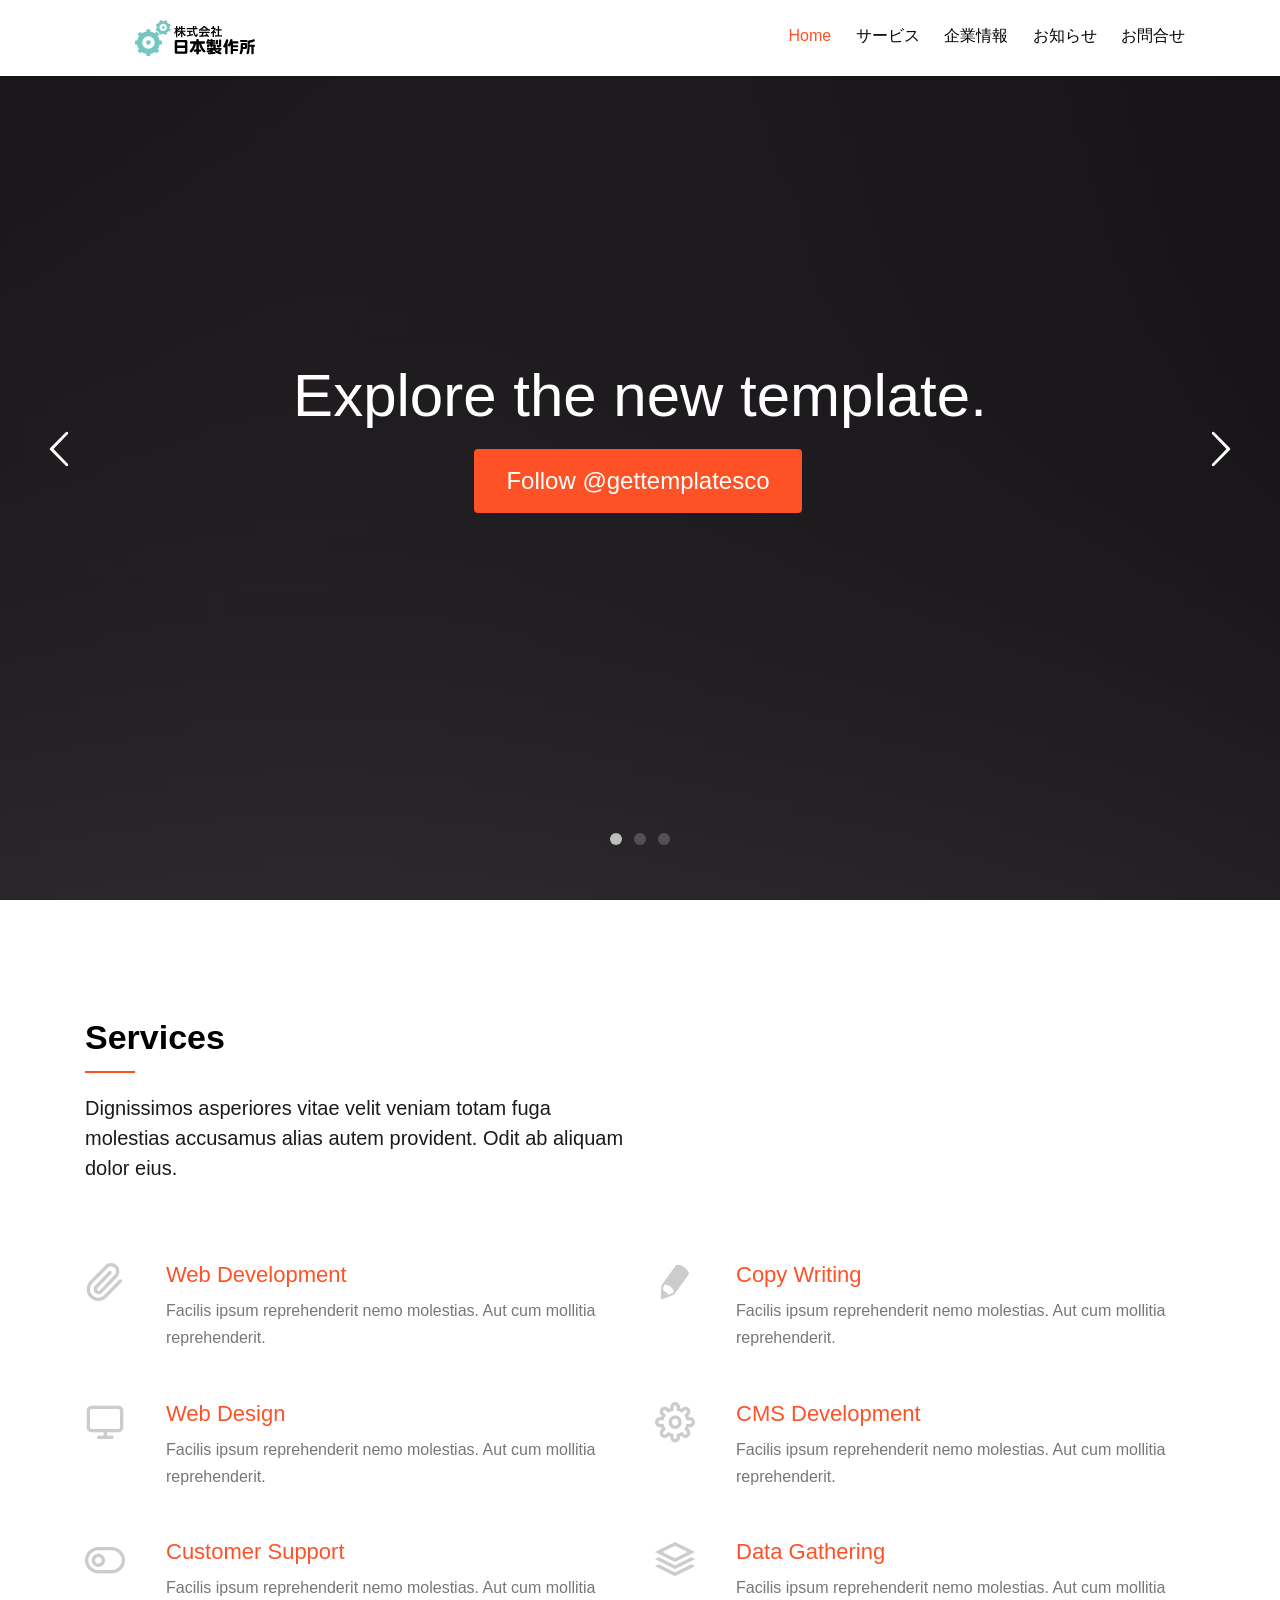
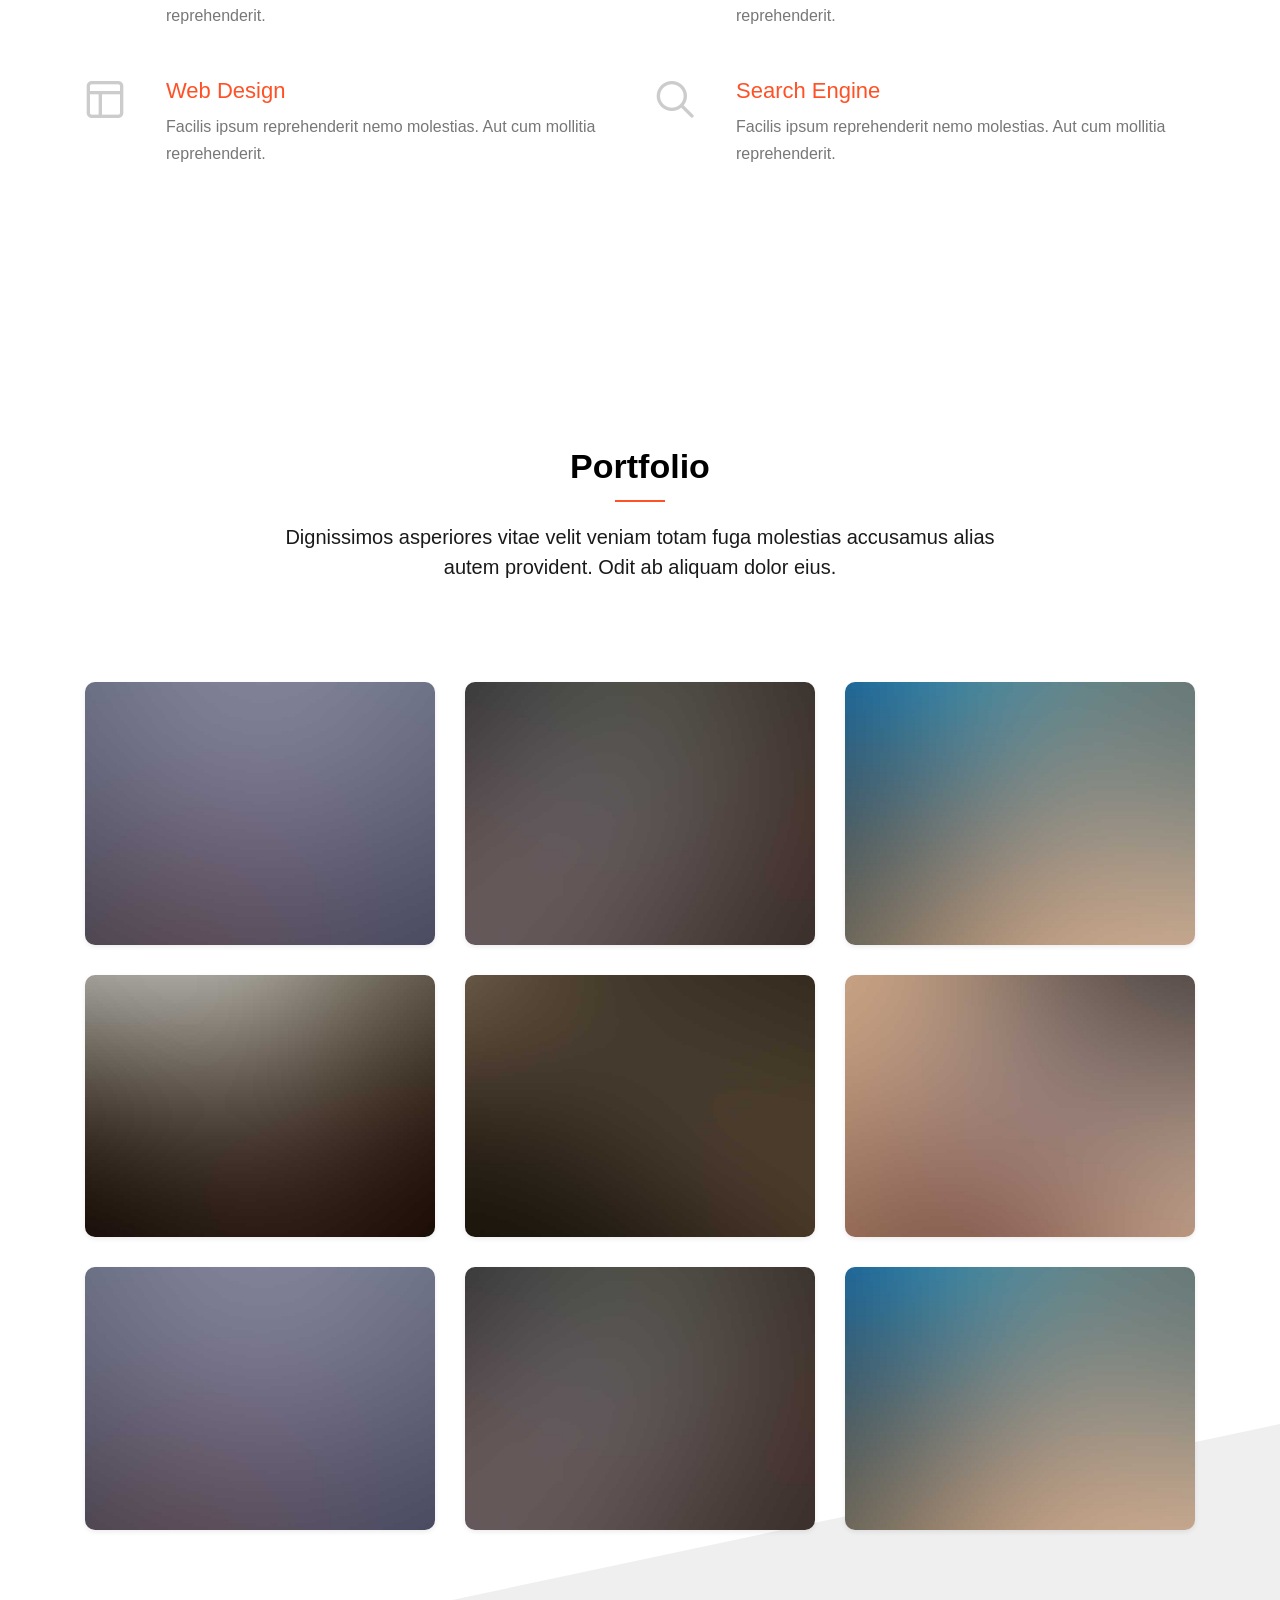
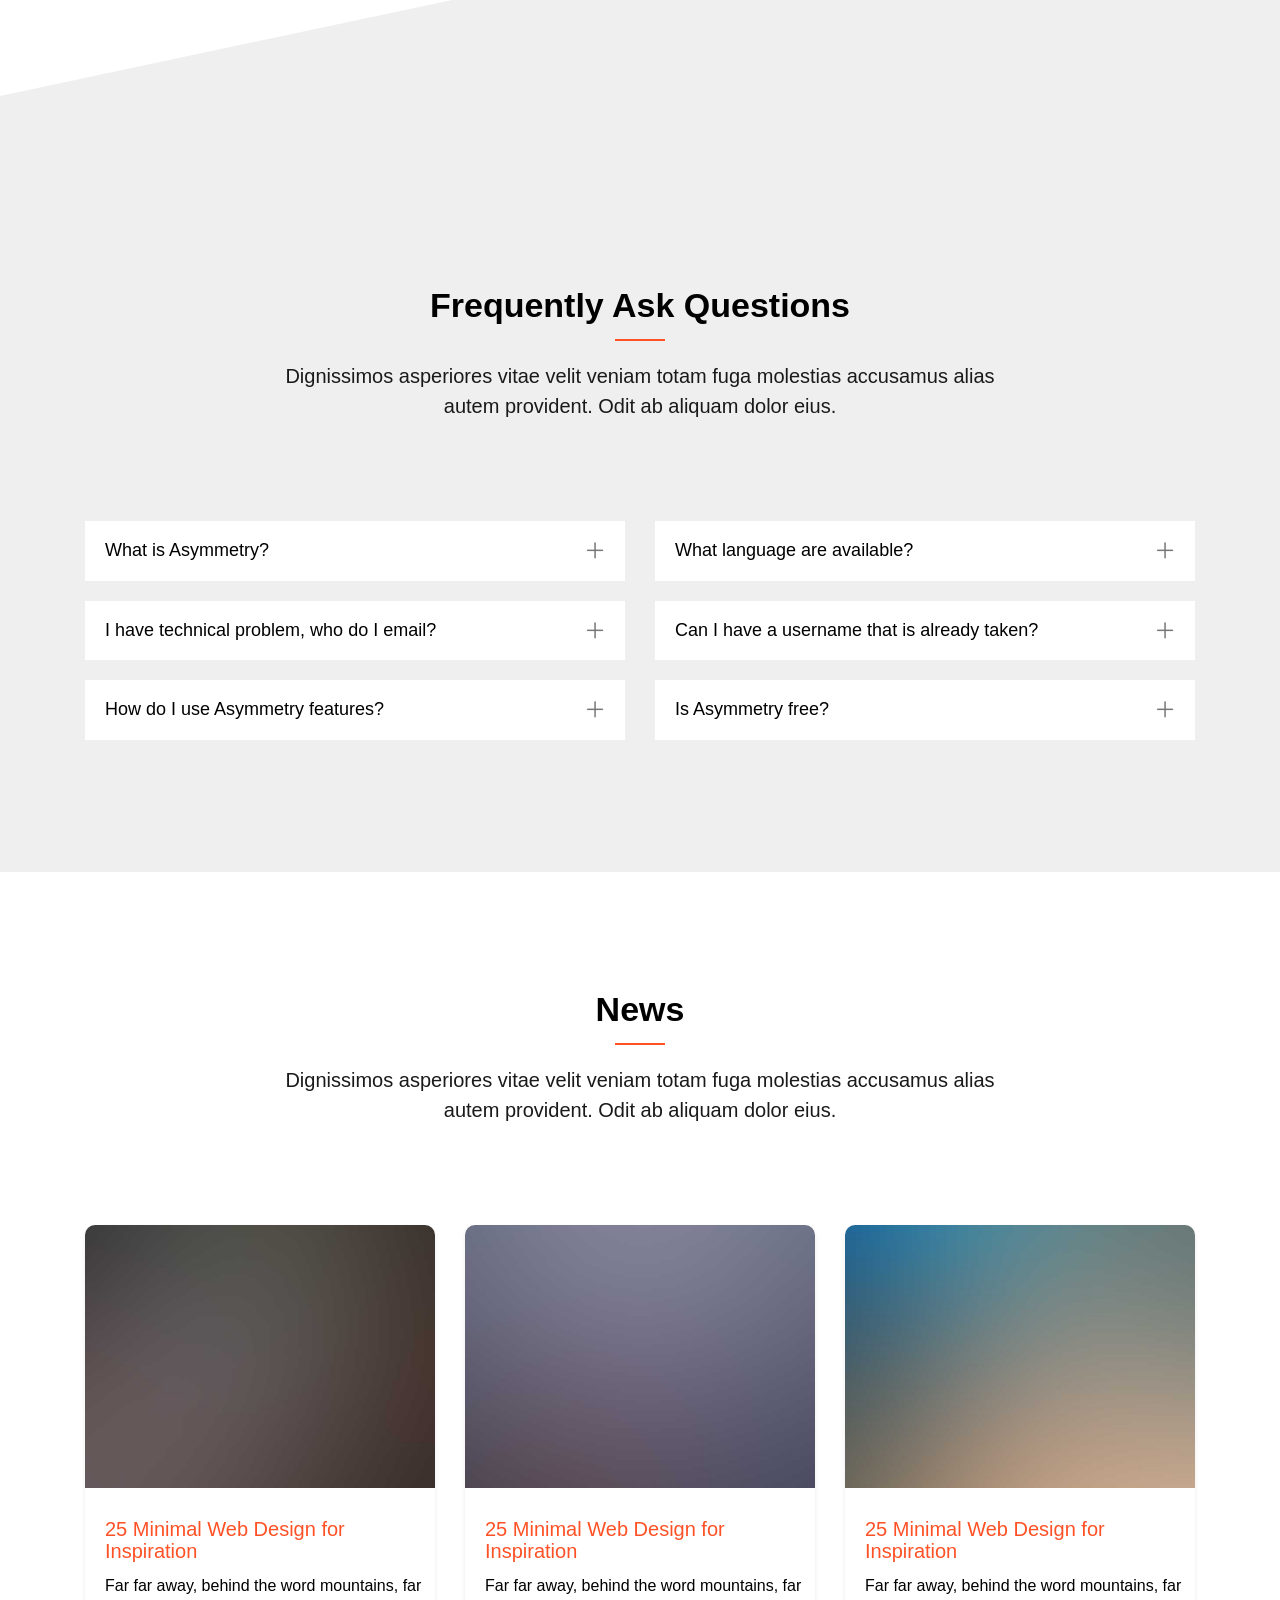
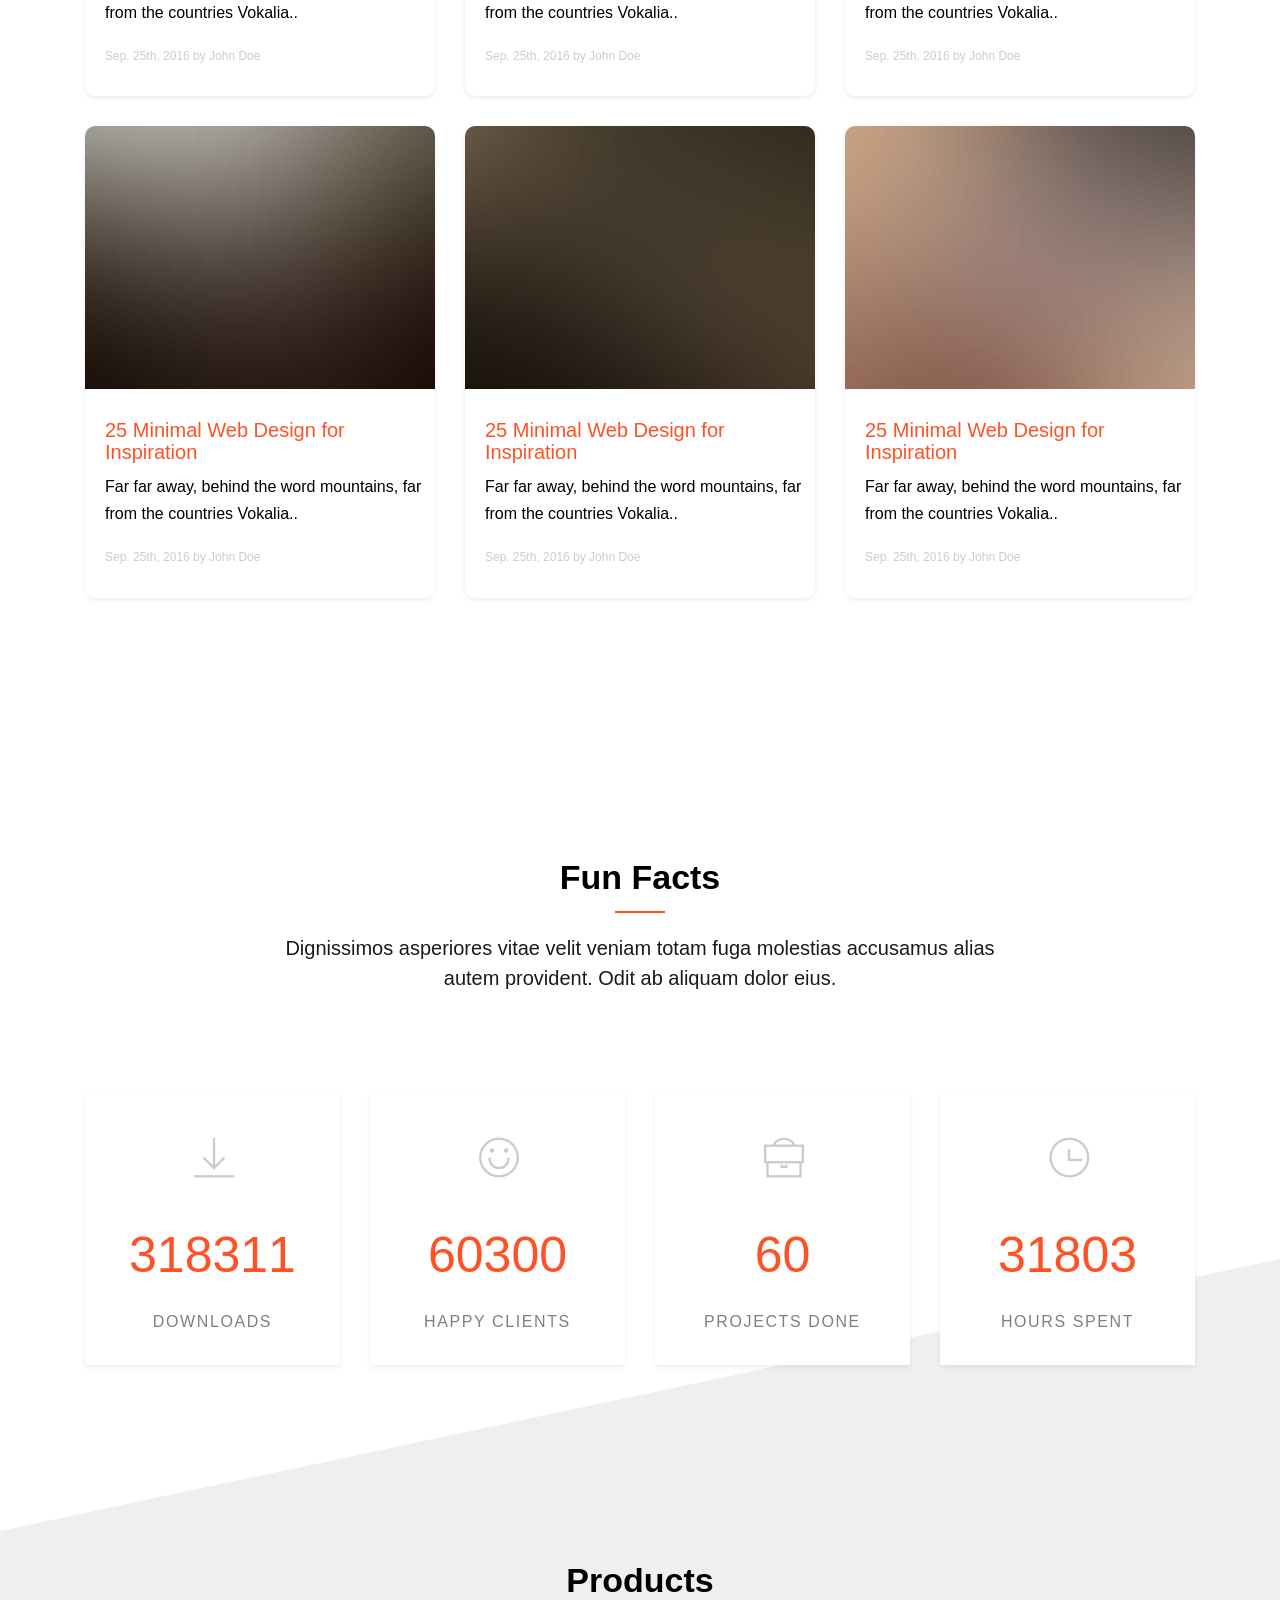
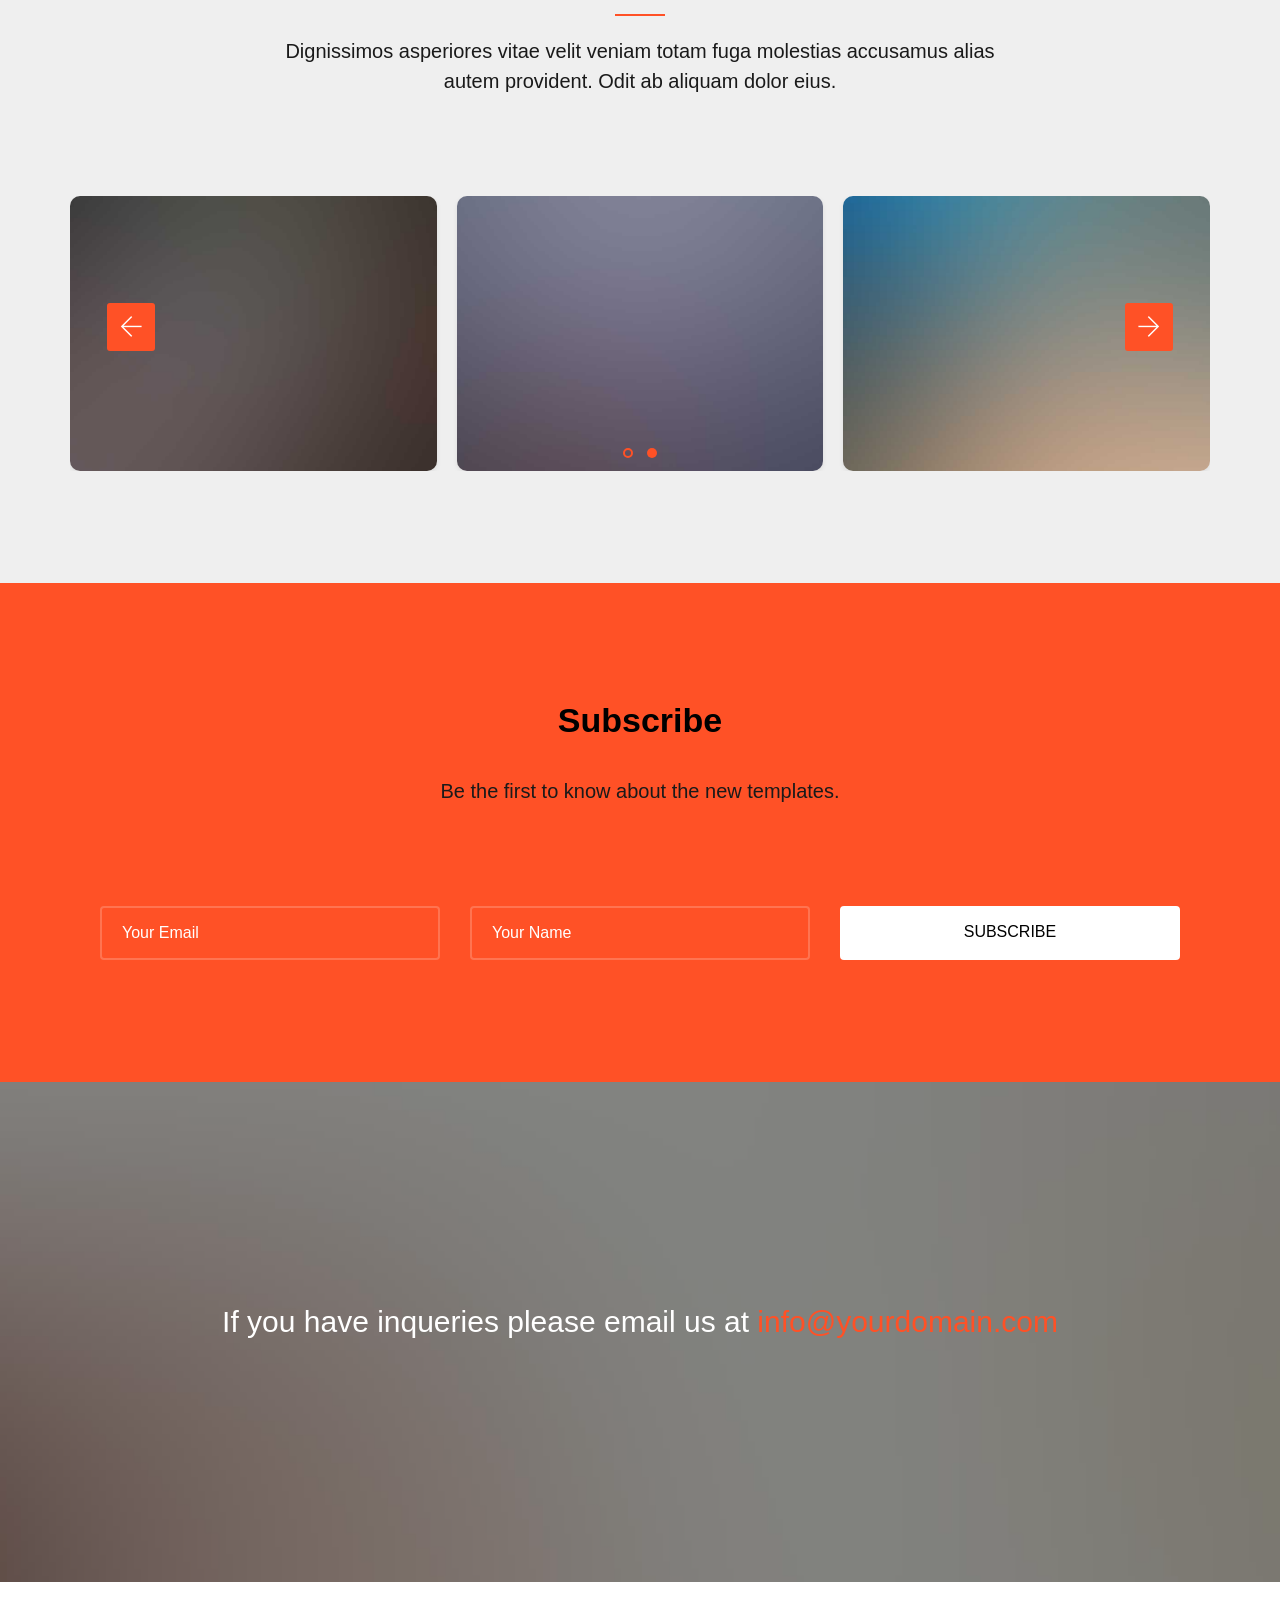
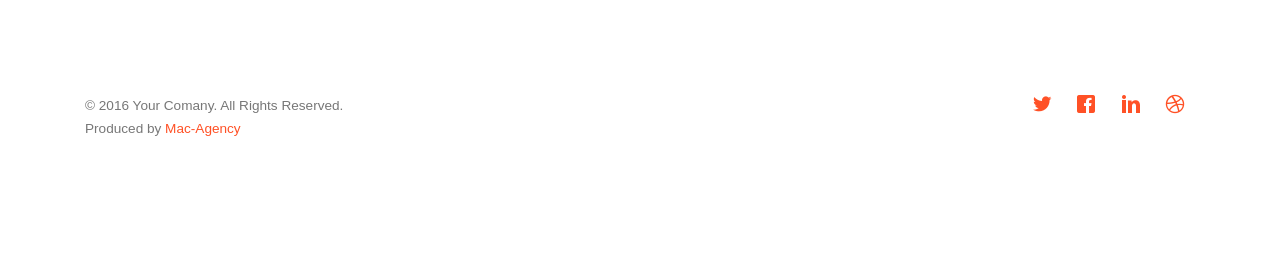
==== commit f923cbc9: "onepageベース制作" ====
--- a/index.html
+++ b/index.html
@@ -1,10 +1,5 @@
 <!DOCTYPE HTML>
-<!--
-	Asymmetry by gettemplates.co
-	Twitter: http://twitter.com/gettemplateco
-	URL: http://gettemplates.co
--->
-<html>
+<html lang="ja">
 	<head>
 	<meta charset="utf-8">
 	<meta http-equiv="X-UA-Compatible" content="IE=edge">
@@ -12,7 +7,7 @@
 	<meta name="viewport" content="width=device-width, initial-scale=1">
 	<meta name="description" content="Free HTML5 Website Template by gettemplates.co" />
 	<meta name="keywords" content="free website templates, free html5, free template, free bootstrap, free website template, html5, css3, mobile first, responsive" />
-	<meta name="author" content="gettemplates.co" />
+	<meta name="author" content="Mac-Agency" />
 
   	<!-- Facebook and Twitter integration -->
 	<meta property="og:title" content=""/>
@@ -44,9 +39,11 @@
 	<link rel="stylesheet" href="css/flexslider.css">
 	<!-- Theme style  -->
 	<link rel="stylesheet" href="css/style.css">
+	<link href="css/index_customize.css" rel="stylesheet" type="text/css">
 
 	<!-- Modernizr JS -->
 	<script src="js/modernizr-2.6.2.min.js"></script>
+    <script src="js/retina.js"></script>
 	<!-- FOR IE9 below -->
 	<!--[if lt IE 9]>
 	<script src="js/respond.min.js"></script>
@@ -58,20 +55,20 @@
 	<div class="gtco-loader"></div>
 	
 	<div id="page">
-	<nav class="gtco-nav" role="navigation">
+	<nav class="gtco-nav">
 		<div class="gtco-container">
 			<div class="row">
 				<div class="col-sm-2 col-xs-12">
-					<div id="gtco-logo"><a href="index.html">Asymmetry <em>.</em></a></div>
+					<div id="gtco-logo"><img src="images/seisaku_logo_black.svg" class="logo_width text-left" alt="会社ロゴ"></div>
 				</div>
 				<div class="col-xs-10 text-right menu-1 main-nav">
 					<ul>
 						<li class="active"><a href="#" data-nav-section="home">Home</a></li>
-						<li><a href="#" data-nav-section="services">Services</a></li>
-						<li><a href="#" data-nav-section="portfolio">Portfolio</a></li>
-						<li><a href="#" data-nav-section="blog">Blog</a></li>
-						<li><a href="#" data-nav-section="contact">Contact</a></li>
-						<li><a href="http://gettemplates.co/" class="external">External</a></li>
+						<li><a href="#" data-nav-section="services">サービス</a></li>
+						<li><a href="#" data-nav-section="company">企業情報</a></li>
+						<li><a href="#" data-nav-section="news">お知らせ</a></li>
+						<li><a href="#" data-nav-section="contact">お問合せ</a></li>
+						
 					</ul>
 				</div>
 			</div>
@@ -233,7 +230,7 @@
 			</div>
 		</div>
 
-		<div class="gtco-section" id="gtco-portfolio" data-section="portfolio">
+		<div class="gtco-section" id="gtco-portfolio" data-section="company">
 			<div class="gtco-container">
 				<div class="row">
 					<div class="col-md-8 col-md-offset-2 text-center gtco-heading">
@@ -410,11 +407,11 @@
 
 	</div>
 	
-	<div id="gtco-blog" data-section="blog">
+	<div id="gtco-blog" data-section="news">
 		<div class="gtco-container">
 			<div class="row">
 				<div class="col-md-8 col-md-offset-2 text-center gtco-heading">
-					<h2>Blog</h2>
+					<h2>News</h2>
 					<p>Dignissimos asperiores vitae velit veniam totam fuga molestias accusamus alias autem provident. Odit ab aliquam dolor eius.</p>
 				</div>
 			</div>
@@ -645,23 +642,23 @@
 	</div>
 	
 
-	<footer id="gtco-footer" role="contentinfo">
+	<footer id="gtco-footer">
 		<div class="gtco-container">
 			
 			<div class="row copyright">
 				<div class="col-md-12">
 					<p class="pull-left">
-						<small class="block">&copy; 2016 Free HTML5. All Rights Reserved.</small> 
-						<small class="block">Designed by <a href="http://gettemplates.co/" target="_blank">GetTemplates.co</a> Demo Images: <a href="http://unsplash.co/" target="_blank">Unsplash</a></small>
+						<small class="block">&copy; 2016 Your Comany. All Rights Reserved.</small> 
+						<small class="block">Produced by <a href="https://mac-agency.com" target="_blank">Mac-Agency</a></small>
 					</p>
-					<p class="pull-right">
+					
 						<ul class="gtco-social-icons pull-right">
 							<li><a href="#"><i class="icon-twitter"></i></a></li>
 							<li><a href="#"><i class="icon-facebook"></i></a></li>
 							<li><a href="#"><i class="icon-linkedin"></i></a></li>
 							<li><a href="#"><i class="icon-dribbble"></i></a></li>
 						</ul>
-					</p>
+					
 				</div>
 			</div>
 
--- a/css/index_customize.css
+++ b/css/index_customize.css
@@ -0,0 +1,651 @@
+@charset "UTF-8";
+/* CSS Document */
+.row-height {
+    display: flex;
+    flex-wrap: wrap;
+}
+
+.row-eq-height {
+    display: flex;
+    flex-wrap: wrap;
+}
+
+.top_margin5 {
+  margin-top: 5px;
+}
+.top_margin10 {
+  margin-top: 10px;
+}
+
+.top_margin20 {
+  margin-top: 20px;
+}
+
+.top_margin30 {
+  margin-top: 30px;
+}
+
+.top_margin40 {
+  margin-top: 40px;
+}
+
+.top_margin50 {
+  margin-top: 50px;
+}
+
+.top_padding5 {
+  padding-top: 5px;
+}
+
+.top_padding10 {
+  padding-bottom: 10px;
+}
+
+.top_padding20 {
+  padding-top: 20px;
+}
+
+.top_padding30 {
+  padding-top: 30px;
+}
+
+.top_padding40 {
+  padding-top: 40px;
+}
+
+.top_padding50 {
+  padding-top: 50px;
+}
+
+.bottom_margin5 {
+  margin-bottom: 5px;
+}
+
+.bottom_margin10 {
+  margin-bottom: 10px;
+}
+
+.bottom_margin20 {
+  margin-bottom: 20px;
+}
+
+.bottom_margin30 {
+  margin-bottom: 30px;
+}
+
+.bottom_margin40 {
+  margin-bottom: 40px;
+}
+
+.bottom_margin50 {
+  margin-bottom: 50px;
+}
+.bottom_padding5 {
+  padding-bottom: 5px;
+}
+
+.bottom_padding10 {
+  padding-bottom: 10px;
+}
+
+.bottom_padding20 {
+  padding-bottom: 20px;
+}
+
+.bottom_padding30 {
+  padding-bottom: 30px;
+}
+
+.bottom_padding40 {
+  padding-bottom: 40px;
+}
+
+.bottom_padding50 {
+  padding-bottom: 50px;
+}
+
+.section_wrapper {
+  margin-top: 30px;
+  margin-bottom: 30px;
+}
+
+.midashi {
+  text-align: center;
+  font-size: 24px;
+  padding-top: 30px;
+  padding-bottom: 30px;
+}
+
+.kaisetu_read {
+  color: #575757;
+  font-family: "ヒラギノ角ゴ Pro W3", "Hiragino Kaku Gothic Pro", "メイリオ", Meiryo, Osaka, "ＭＳ Ｐゴシック", "MS PGothic", sans-serif;
+  font-size: 15px;
+}
+
+.greeting_name {
+  text-align: right;
+  font-size: 16px;
+  margin-top: 0px;
+}
+
+.jigyou_title {
+  background-color: #00AB8E;
+  color: #FFFFFF;
+  font-size: 15px;
+  line-height: 2em;
+  border-top-left-radius: 10px;
+  border-top-right-radius: 10px;
+  margin-bottom: 0px;
+}
+
+.ph_shadow {
+  -webkit-box-shadow: 2px 2px 2px 1px rgba(0,0,0,0.25);
+  box-shadow: 2px 2px 2px 1px rgba(0,0,0,0.25);
+}
+
+.hero_about_us {
+  background-repeat: no-repeat;
+  background-position: center top;
+  background-image: url(../about_us/images/about_us_top.jpg);
+  -webkit-background-size: cover;
+  -moz-background-size: cover;
+  padding: 50px 0;
+  background-size: cover;
+  height: auto;
+}
+
+.text_white {
+  color: rgba(255,255,255,1.00);
+}
+
+.hero_business {
+  background-repeat: no-repeat;
+  background-position: center top;
+  background-image: url(../business/images/business_top.jpg);
+  -webkit-background-size: cover;
+  padding: 50px 0;
+  -moz-background-size: cover;
+  background-size: cover;
+  height: auto;
+}
+
+.jumbotron.about_us {
+  background-image: url(../about_us/images/about_us_top.jpg);
+  background-position: 50% 0%;
+  background-size: auto 1000px;
+  background-repeat: no-repeat;
+  background-attachment: fixed;
+  padding-top: 50px;
+  margin-top: 50px;
+  margin-bottom: 0px;
+  position: static;
+  padding-bottom: 50px;
+}
+.komidashi {
+  font-size: 16px;
+  line-height: 1.5em;
+  font-weight: bold;
+}
+
+body > section {
+  padding-top: 0px;
+  padding-bottom: 0px;
+}
+
+.kasou_title {
+  padding-top: 80px;
+  font-size: 30px;
+  line-height: 1.5em;
+  text-align: center;
+}
+
+.sub_title {
+  font-size: 19px;
+  line-height: 1.4em;
+  text-align: center;
+  padding-bottom: 30px;
+}
+
+.section_padding {
+  padding-top: 50px;
+  padding-bottom: 50px;
+  clear: both;
+}
+
+.hero_contact {
+  background-repeat: no-repeat;
+  background-position: center top;
+  background-image: url(../about_us/images/about_us_top.jpg);
+  -webkit-background-size: cover;
+  padding: 50px 0;
+  -moz-background-size: cover;
+  background-size: cover;
+  height: auto;
+}
+
+.jumbotron.company_top {
+  background-image: url(../company/images/company_top.jpg);
+  background-position: 50% 0%;
+  background-size: cover;
+  background-repeat: no-repeat;
+  background-attachment: fixed;
+  padding-top: 50px;
+  margin-top: 50px;
+  margin-bottom: 0px;
+  position: static;
+  padding-bottom: 50px;
+}
+
+.retina {
+}
+
+.jumbotron.buisiness {
+  background-image: url(../buisiness/images/business_top.jpg);
+  background-position: center top;
+  background-size: cover;
+  background-repeat: no-repeat;
+  background-attachment: fixed;
+  padding-top: 50px;
+  margin-top: 50px;
+  margin-bottom: 0px;
+  position: static;
+  padding-bottom: 50px;
+}
+
+.inyou_red {
+  border-left-color: #FD0004;
+}
+
+.text_shadow {
+  text-shadow: 1px 1px 1px #000000;
+}
+
+.jumbotron.policy {
+  background-image: url(../company/images/policy_top.jpg);
+  background-position: 50% 0%;
+  background-size: auto 1000px;
+  background-repeat: no-repeat;
+  background-attachment: fixed;
+  padding-top: 50px;
+  margin-top: 50px;
+  margin-bottom: 0px;
+  position: static;
+  padding-bottom: 50px;
+}
+
+.jumbotron.rinen {
+  background-image: url(../company/images/philosophy_top.jpg);
+  background-position: 50% 0%;
+  background-size: auto 1000px;
+  background-repeat: no-repeat;
+  background-attachment: fixed;
+  padding-top: 50px;
+  margin-top: 50px;
+  margin-bottom: 0px;
+  position: static;
+  padding-bottom: 50px;
+}
+
+.jumbotron.recruit {
+  background-image: url(../recruit/images/recruit_top.jpg);
+  background-position: 50% 0%;
+  background-size: auto 1000px;
+  background-repeat: no-repeat;
+  background-attachment: fixed;
+  padding-top: 50px;
+  margin-top: 50px;
+  margin-bottom: 0px;
+  position: static;
+  padding-bottom: 50px;
+}
+
+.jumbotron.access {
+  background-image: url(../company/images/access_top.jpg);
+  background-position: 50% 0%;
+  background-size: auto 1000px;
+  background-repeat: no-repeat;
+  background-attachment: fixed;
+  padding-top: 50px;
+  margin-top: 50px;
+  margin-bottom: 0px;
+  position: static;
+  padding-bottom: 50px;
+}
+
+.ggmap {
+position: relative;
+padding-bottom: 56.25%;
+padding-top: 30px;
+height: 0;
+overflow: hidden;
+}
+ 
+.ggmap iframe,
+.ggmap object,
+.ggmap embed {
+position: absolute;
+top: 0;
+left: 0;
+width: 100%;
+height: 100%;
+}
+
+.sitemap_link {
+  color: #767676;
+  font-size: 17px;
+}
+
+.sitemap_link:hover {
+  color: #FC0004;
+}
+
+.jumbotron.social_activity {
+  background-image: url(../social_activity/images/social_top.jpg);
+  background-position: 50% 0%;
+  background-size: auto 1000px;
+  background-repeat: no-repeat;
+  background-attachment: fixed;
+  padding-top: 50px;
+  margin-top: 50px;
+  margin-bottom: 0px;
+  position: static;
+  padding-bottom: 50px;
+}
+
+.inyou_green {
+  border-left-color: #54FFA5;
+}
+
+.inyou_blue {
+  border-left-color: #0084FD;
+}
+.inyou_brown {
+  border-left-color: #B8860B;
+}
+
+.jumbotron.strong {
+  background-image: url(../strength/images/strong_top.jpg);
+  background-position: 50% 0%;
+  background-size: auto 1000px;
+  background-repeat: no-repeat;
+  background-attachment: fixed;
+  padding-top: 50px;
+  margin-top: 50px;
+  margin-bottom: 0px;
+  position: static;
+  padding-bottom: 50px;
+}
+
+.row-eq-height {
+    display: flex;
+    flex-wrap: wrap;
+}
+
+.center_text_box{
+  height: 200px;
+  display: flex;
+  align-items: center;
+}
+
+.all_pdding10 {
+  padding: 10px;
+}
+
+.footer_list_category {
+  border-bottom: 1px solid #868686;
+  margin-bottom: 5px;
+  font-size: 16px;
+  line-height: 1.5em;
+  padding-right: 10px;
+  width: 90%;
+}
+
+.bg_white {
+  background-color: #FFFFFF;
+}
+
+.kosou_midashi {
+  color: #919191;
+}
+
+.row-center.va-middle > [class*='col-'] {
+vertical-align:middle;
+}
+.row-center.va-bottom > [class*='col-'] {
+vertical-align:bottom;
+}
+
+.sayuu_margin5 {
+  margin-left: 5px;
+  margin-right: 5px;
+}
+
+.sayuu_padding5 {
+  padding-left: 5px;
+  padding-right: 5px;
+}
+
+.waku1 {
+  border: 1px solid hsla(0,0%,80%,1.00);
+  border-radius: 5px;
+  padding: 10px;
+}
+
+.inyou_bg1 {
+  background-color: hsla(0,0%,95%,1.00);
+}
+
+.footer_font1 {
+  list-style: none;
+  font-size: 13px;
+  color: hsla(0,0%,80%,1.00);
+  padding-left: 0px;
+}
+
+.footer_font1 a {
+  color: hsla(0,0%,59%,1.00);
+  text-align: left;
+}
+
+#fh5co-header .overlay {
+  z-index: 0;
+  position: absolute;
+  bottom: 0;
+  top: 0;
+  left: 0;
+  right: 0;
+  background-color: rgba(42,51,86,0.65);
+}
+
+.kasou-cover {
+  height: 300px;
+  background-size: cover;
+  background-repeat: no-repeat;
+  position: relative;
+  float: left;
+  width: 100%;
+}
+
+#fh5co-header.overlay1 {
+  z-index: 0;
+  position: absolute;
+  bottom: 0;
+  top: 0;
+  left: 0;
+  right: 0;
+  background: rgba(42, 51, 86, 0.9);
+}
+
+.top_h1_margin {
+  margin-top: 100px;
+}
+
+#fh5co-header .overlay1 {
+  z-index: 0;
+  position: absolute;
+  bottom: 0;
+  top: 0;
+  left: 0;
+  right: 0;
+  background-color: rgba(70,107,144,0.41);
+}
+
+.kasou_title2 {
+  font-size: 32px;
+  line-height: 1.5em;
+  color: hsla(0,0%,0%,0.65);
+  font-weight: bold;
+  text-align: center;
+}
+
+.logo_width {
+  width: 120px;
+  float: left;
+  margin-left: 50px;
+}
+
+.text11 {
+  font-size: 11px;
+}
+
+.sidebar_padding {
+  padding: 10px;
+}
+
+.bg-sidebar {
+  background-color: rgba(243,243,243,1.00);
+}
+
+#kasou-hero {
+  background-color: #2e2e2e;
+  background-size: cover;
+  background-repeat: no-repeat;
+  background-position: center left;
+  height: 600px;
+  top: 0;
+  left: 0;
+  right: 0;
+  z-index: 5;
+  color: #ffffff;
+}
+
+#kasou-hero.fh5co-hero-wrap {
+  display: table;
+  height: 600px;
+  width: 100%;
+}
+
+.kasou_main_title {
+  font-size: 33px;
+  font-weight: bold;
+}
+
+.top_margin100 {
+  margin-top: 100px;
+}
+
+.kasou_title_margin {
+  margin-top: 250px;
+}
+.all_padding15   {
+  padding: 15px;
+}
+
+.kasou_top_title {
+  font-size: 26px;
+  font-weight: bold;
+}
+
+.table_width30 {
+  width: 30%;
+}
+
+.bg_sidebar {
+}
+
+
+
+@media (max-width:320px){
+
+.kasou_title2 {
+  font-size: 19px;
+  line-height: 1.5em;
+  color: hsla(0,0%,0%,0.75);
+  font-weight: bold;
+}
+}
+
+@media (max-width:375px) and (min-width:321px){
+
+.kasou_title2 {
+  font-size: 19px;
+  line-height: 1.5em;
+  color: hsla(0,0%,0%,0.75);
+  font-weight: bold;
+}
+}
+
+@media (max-width:414px) and (min-width:376px){
+
+.kasou_title2 {
+  font-size: 22px;
+  line-height: 1.5em;
+  color: hsla(0,0%,0%,0.75);
+  font-weight: bold;
+}
+}
+
+@media (max-width:568px) and (min-width:415px){
+}
+
+@media (max-width:667px) and (min-width:569px){
+}
+
+@media (max-width:684px) and (min-width:668px){
+}
+
+@media (max-width:736px) and (min-width:685px){
+}
+
+@media (max-width:768px) and (min-width:735px){
+}
+
+@media (max-width:1024px) and (min-width:769px){
+}
+
+@media (max-width:414px){
+
+.footer_font1 {
+  list-style: none;
+  font-size: 15px;
+  color: hsla(0,0%,80%,1.00);
+}
+
+.kasou-cover.overlay1 {
+  z-index: 0;
+  position: absolute;
+  bottom: 0;
+  top: 0;
+  left: 0;
+  right: 0;
+  background: rgba(42, 51, 86, 0.9);
+}
+
+.sitemap_link {
+  color: #767676;
+}
+
+.sitemap_link {
+  color: #767676;
+}
+.sm_non {
+  display: none;
+}
+}
+
+@media (min-width:415px){
+
+.pc_non {
+  display: none;
+}
+}
